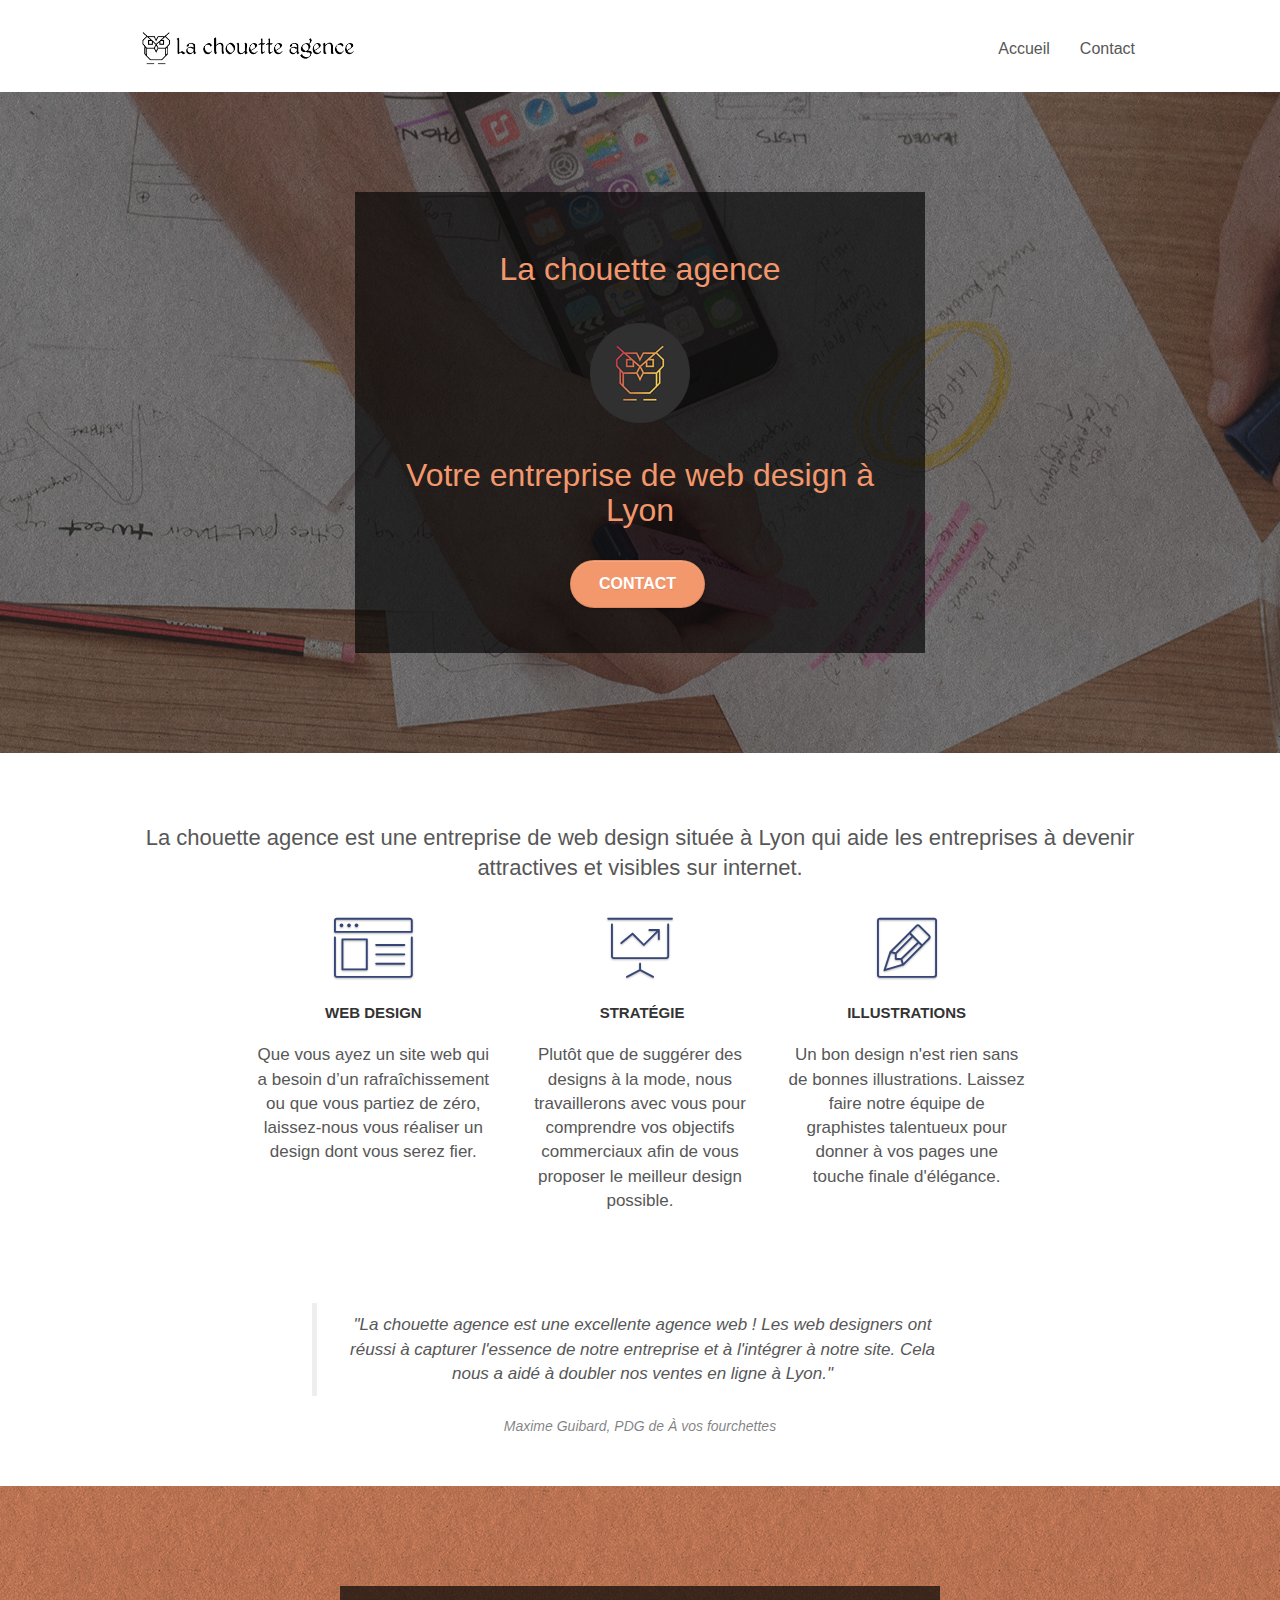
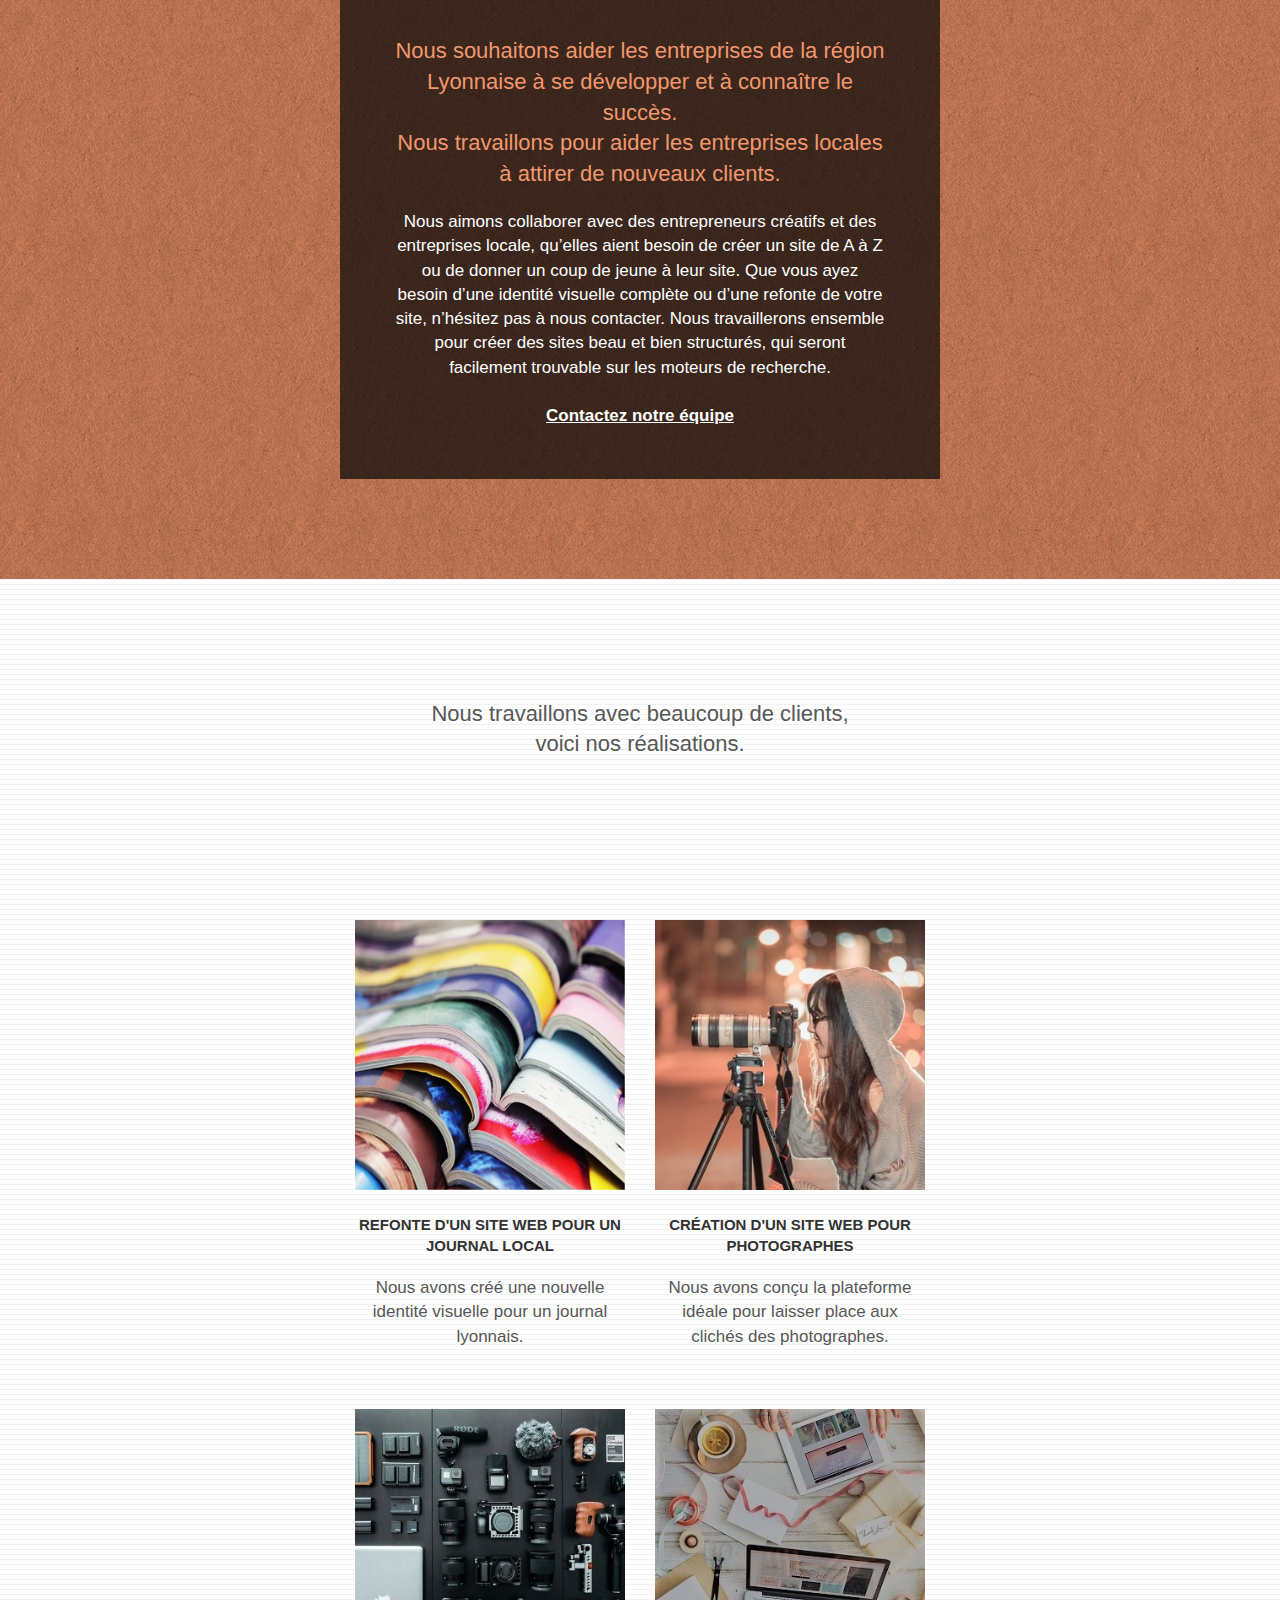
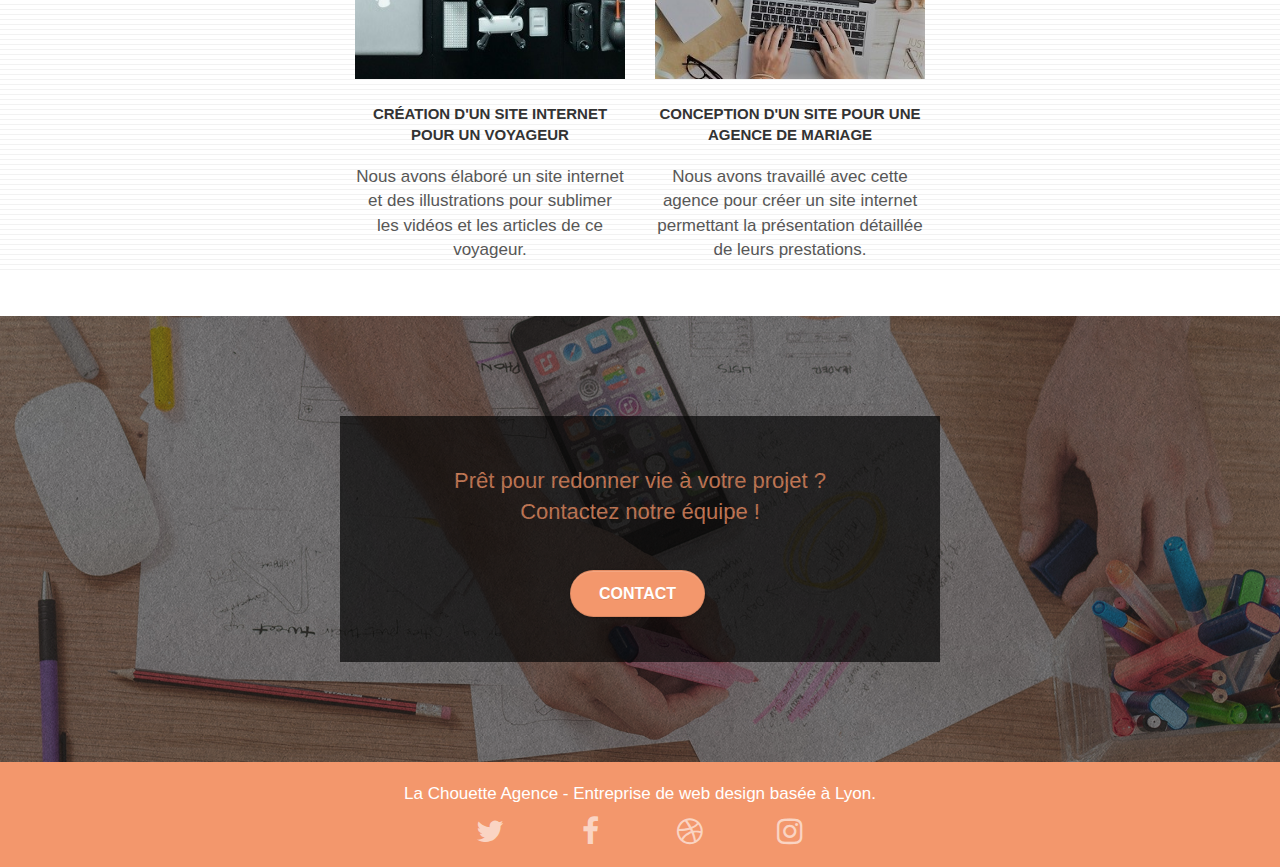
==== index.html @ 2cf85332 "Version V 2.1 - modification" ====
<!doctype html>
<!-- Projet 4 La chouette agence
Par Arnaud Ghali
Version V 2.1 - modification SEO et ACCESSIBILITE : index terminé , contact en cours -->
<!-- renseignement de l'atribut lang dans l'element html : fr - accessibilibté  et SEO -->
<html lang="fr">
<head>
    <meta charset="utf-8">
	<!-- suppression de la balise keywords : obsolète - SEO -->
    <!--<meta name="keywords" content="seo, google, site web, site internet, agence design paris, agence design, agence design,agence design,agence design,agence design,agence design,agence design,agence design,agence design"> -->
    <!-- renseigenement de la balise description en utilisant les mots clés (62 mots - 155 caractères) - SEO -->
	<meta name="description" content="Entreprise de Web Design à Lyon, nous aidons les entreprises locales à améliorer leurs sites internet. 
	Notre agence Web sera vous proposer un Web Design en adequation avec votre strategie commerciale. 
	Notre équipe de graphistes talentueux saura donner à vos pages une touche finale d'élégance par des illustrations de qualité.
	Une bonne visibilité, un bon design pour vous attirer de nouveaux clients.">
   	<meta name="viewport" content="width=device-width, initial-scale=1.0, viewport-fit=cover">
    <link rel="shortcut icon" type="image/png" href="favicon.jpg">
    <!-- insertion des balises meta pour les réseaux sociaux : Facebook, Twitter, ... - SEO -->
	<!-- Open Graph meta (Facebook, Linkedin) -->
	<meta property="og:title" content="La Chouette Agence - Entreprise de web design à Lyon" />
	<meta property="og:type" content="website" />
	<meta property="og:url" content="https://arnaudg28.github.io/ArnaudGhali_4_01092021/" />
	<meta property="og:image" content="favicon.jpg" />
	<meta property="og:description" content="Entreprise de Web Design à Lyon, nous aidons les entreprises locales à améliorer leurs sites internet. 
	Notre agence Web sera vous proposer un Web Design en adequation avec votre strategie commerciale. 
	Notre équipe de graphistes talentueux saura donner à vos pages une touche finale d'élégance par des illustrations de qualité.
	Une bonne visibilité, un bon design pour vous attirer de nouveaux clients." />
	<meta property="og:site_name" content="https://arnaudg28.github.io/ArnaudGhali_4_01092021/" />
	
	<!-- Twitter summary card with large image must be at least 280x150px -->
	<meta name="twitter:card" content="summary_large_image" />
	<meta name="twitter:site" content="@skyminds" />
	<meta name="twitter:creator" content="@skyminds" />
	<meta name="twitter:title" content="La Chouette Agence - Entreprise de web design à Lyon" />
	<meta name="twitter:description" content="Entreprise de Web Design à Lyon, nous aidons les entreprises locales à améliorer leurs sites internet. 
	Notre agence Web sera vous proposer un Web Design en adequation avec votre strategie commerciale. 
	Notre équipe de graphistes talentueux saura donner à vos pages une touche finale d'élégance par des illustrations de qualité.
	Une bonne visibilité, un bon design pour vous attirer de nouveaux clients." />
	<meta name="twitter:image" content="favicon.jpg" />

    <!-- insertion d'une balise canonique doit être unique : Évite le duplicate content en indiquant aux moteurs de recherche quelle page est l’originale -->
    <link rel="canonical" href="https://arnaudg28.github.io/ArnaudGhali_4_01092021/"/>

	<link rel="stylesheet" type="text/css" href="./css/bootstrap.css">
	<link rel="stylesheet" type="text/css" href="style.css">
	<link rel="stylesheet" type="text/css" href="./css/font-awesome.css">
	<link rel="stylesheet" type="text/css" href="./css/et-line.css">
	
    
	<script src="./js/jquery-2.1.0.js"></script>
	<script src="./js/bootstrap.js"></script>
	<script src="./js/blocs.js"></script>
	<script src="./js/jquery.touchSwipe.js" defer></script>
	<script src="./js/gmaps.js"></script>

	<!-- renseignement de la balise titre en utilisant les mots clés - SEO -->
    <title>La Chouette Agence - Entreprise de web design à Lyon</title>

    
<!-- Analytics Google search-->
<meta name="google-site-verification" content="4UIy8q_n3X17RB7GWwr8fKklIkuoa3MR7JOhy4OnRv4" />
<!-- Analytics END -->
    
</head>
<body>
<!-- Principal conteneur -->
<div class="page-container">
    
<!-- remplacement des blocs par structure html lisible - SEO & ACCESSIBILITE -->
<header>
<!-- bloc-0 -->
<div class="bloc bgc-white l-bloc " id="bloc-0">
	<div class="container bloc-sm">

		<nav class="navbar row">
			<div class="navbar-header">
				<!-- Technique de blackhat repetition de mots clés-->
				<!-- <div class="keywords" style="color:#cccccc;font-size:1px;">Agence web à paris, stratégie web, web design, illustrations, design de site web, site web, web, internet, site internet, site</div>-->
				<a class="navbar-brand" href="index.html"><img src="img/la-chouette-agence.png" alt="logo de l'entreprise la chouette agence" height="40" /></a>
				<!-- Technique de blackhat repetition de mots clés -->
				<!-- <div class="keywords" style="color:#cccccc;font-size:1px;">Agence web à paris, stratégie web, web design, illustrations, design de site web, site web, web, internet, site internet, site</div>-->
				<button id="nav-toggle" type="button" class="ui-navbar-toggle navbar-toggle" data-toggle="collapse" data-target=".navbar-1">
					<span class="sr-only">Toggle navigation</span><span class="icon-bar"></span><span class="icon-bar"></span><span class="icon-bar"></span>
				</button>
			</div>
			<div class="collapse navbar-collapse navbar-1 special-dropdown-nav">
				<ul class="site-navigation nav navbar-nav">
					<li>
						<a href="index.html">Accueil</a>
					</li>
					<li>
					</li>
					<li>
						<a href="contact.html">Contact</a>
					</li>
				</ul>
			</div>
		</nav>
	</div>
</div>
<!-- bloc-0 END -->

<!-- bloc-1-presentation -->
<div class="bloc bgc-dark-slate-blue bg-banniere d-bloc bg-t-edge bloc-bg-texture texture-paper b-parallax" id="bloc-1-hero">
	<div class="container bloc-lg">
		<div class="row tight-width-whitespace">
			<div class="col-sm-12">
				<!-- rajout de la couleur d'arrière plan pour le contraste - ACCESSIBILITE -->
				<div class="row tight-width-whitespace black-background">
				<h1 class="text-center hero-bloc-text tc-white ">
					<!-- Modification du texte principale en insérant les mots clés de la balise H1 -->
					La chouette agence <br><br>
					<img src="img/logo.png" class="center-block image-resize-mode" width="100" alt="Logo de La chouette agence" />
					<br> Votre entreprise de web design à Lyon
				</h1>
				<div class="text-center">
					<a href="contact.html" class="btn btn-lg btn-clean btn-rd cta-hero btn-atomic-tangerine" id="cta-hero">Contact</a>
				</div>
				</div>
			</div>
		</div>
	</div>
</div>
<!-- bloc-1-presentation END -->
</header>

<!-- bloc-2-services -->
<!-- remplacement des blocs par structure html lisible - SEO & ACCESSIBILITE -->
<section class="bloc bgc-white l-bloc" id="bloc-2-services">
	<div class="container bloc-md">
		<div class="row">
			<div class="col-sm-12 text-center">
				<!-- remplacement de l'image texte par du texte et structuration h2- SEO - ACCESSIBILITE -->
				<!-- <img alt="agence web, agence web paris, web design paris, stratégie web" src="img/title.png" /> -->
				<h2>La chouette agence est une entreprise de web design située à Lyon qui aide les entreprises à devenir attractives et visibles sur internet.</h2>
			</div>
		</div>
		<div class="row voffset-lg med-width-whitespace">
			<div class="col-sm-4">
				<div class="text-center">
					<span class="et-icon-browser sm-shadow icon-dark-slate-blue icons icon-lg"></span>
				</div>
				<h3 class="mg-md text-center">
					Web design
				</h3>
				<p class="text-center ">
					Que vous ayez un site web qui a besoin d&rsquo;un rafraîchissement ou que vous partiez de zéro, laissez-nous vous réaliser un design dont vous serez fier.
				</p>
			</div>
			<div class="col-sm-4">
				<div class="text-center">
					<span class="et-icon-presentation sm-shadow icon-dark-slate-blue icons icon-lg"></span>
				</div>
				<h3 class="mg-md text-center">
					&nbsp;Stratégie
				</h3>
				<p class="text-center ">
					Plutôt que de suggérer des designs à la mode, nous travaillerons avec vous pour comprendre vos objectifs commerciaux afin de vous proposer le meilleur design possible.<br>
				</p>
			</div>
			<div class="col-sm-4">
				<div class="text-center">
					<span class="et-icon-edit sm-shadow icon-dark-slate-blue icons icon-lg"></span>
				</div>
				<h3 class="mg-md text-center">
					Illustrations
				</h3>
				<p class="text-center ">
					Un bon design n'est rien sans de bonnes illustrations. Laissez faire notre équipe de graphistes talentueux pour donner à vos pages une touche finale d'élégance.
				</p>
			</div>
		</div>
		<div class="row voffset-lg voffset">
			<div class="col-xs-12 col-md-8 col-md-offset-2 text-center">
				<!-- remplacement de l'image texte par du texte citation - SEO - ACCESSIBILITE -->
				<!-- <img alt="agence web, agence web paris, web design paris, stratégie web" src="img/citation.png" /> -->
				<blockquote>
				<p><i>"La chouette agence est une excellente agence web ! Les web designers ont réussi à capturer l'essence de notre entreprise et à l'intégrer à notre site. Cela nous a aidé à doubler nos ventes en ligne à Lyon."</i></p>
				</blockquote>
				<cite>Maxime Guibard, PDG de À vos fourchettes</cite>
			</div>
		</div>
	</div>
</section>
<!-- bloc-2-services END -->

<!-- bloc-3-what-i-do -->
<!-- remplacement des blocs par structure html lisible - SEO & ACCESSIBILITE -->
<section class="bloc tc-white bgc-atomic-tangerine bg-presentation d-bloc bloc-bg-texture texture-paper b-parallax" id="bloc-3-what-i-do">
	<div class="container bloc-lg">
		<!-- remplacement de la couleur d'arrière plan - ACCESSIBILITE -->
		<div class="row tight-width-whitespace black-background">
			<div class="col-sm-12">
				<h2 class="mg-md text-center tc-white">
					Nous souhaitons aider les entreprises de la région Lyonnaise à se développer et à connaître le succès.<br>
					Nous travaillons pour aider les entreprises locales à attirer de nouveaux clients.
				</h2>
				<p class="text-center white">
					Nous aimons collaborer avec des entrepreneurs créatifs et des entreprises locale, qu’elles aient besoin de créer un site de A à Z ou de donner un coup de jeune à leur site. Que vous ayez besoin d’une identité visuelle complète ou d’une refonte de votre site, n’hésitez pas à nous contacter. Nous travaillerons ensemble pour créer des sites beau et bien structurés, qui seront facilement trouvable sur les moteurs de recherche.
					<br><br>
					<a class="ltc-white bold-link" href="contact.html">Contactez notre équipe</a>
					<br>
				</p>
			</div>
		</div>
	</div>
</section>
<!-- bloc-3-what-i-do END -->

<!-- bloc-4-portfolio -->
<!-- remplacement des blocs par structure html lisible - SEO & ACCESSIBILITE -->
<section class="bloc bgc-white bg-lines-h2-bg bg-repeat l-bloc" id="bloc-4-portfolio">
	<div class="container bloc-lg">
		<div class="row">
			<div class="col-sm-12 text-center">
				<!-- remplacement de l'image texte par du texte et structuration h2- SEO - ACCESSIBILITE -->
				<!--<img alt="agence web, agence web paris, web design paris, stratégie web" src="img/title2.png" /> -->
					<h2>
						Nous travaillons avec beaucoup de clients, <br> voici nos réalisations.
					</h2>
				</div>
			</div>
		</div>
		<div class="row tight-width-whitespace portfolio-row">
			<div class="col-sm-6">
				<!-- changement format d'image, nom et renseignement attribut alt - SEO - ACCESSIBILITE -->
				<a href="#" data-lightbox="img/magazines.jpg" data-gallery-id="gallery-1" data-caption="Refonte d'un site web pour un journal local" data-frame="snapshot-lb"><img src="img/magazines.jpg" alt="des magazines empilés" class="img-responsive portfolio-thumb" /></a>
				<h3 class="mg-md text-center">
					Refonte d'un site web pour un journal local
				</h3>
				<p class="text-center">
					Nous avons créé une nouvelle identité visuelle pour un journal lyonnais.
				</p>
			</div>
			<div class="col-sm-6">
				<!-- changement format d'image, nom et renseignement attribut alt - SEO - ACCESSIBILITE -->
				<a href="#" data-lightbox="img/photographe.jpg" data-gallery-id="gallery-1" data-caption="Création d'un site web pour photographes" data-frame="snapshot-lb"><img src="img/photographe.jpg" class="img-responsive portfolio-thumb" alt="un photographe en action" /></a>
				<h3 class="mg-md text-center">
					Création d'un site web pour photographes
				</h3>
				<p class="text-center">
					Nous avons conçu la plateforme idéale pour laisser place aux clichés des photographes.
				</p>
			</div>
		</div>
		<div class="row tight-width-whitespace portfolio-row">
			<div class="col-sm-6">
				<!-- changement format d'image, nom et renseignement attribut alt - SEO - ACCESSIBILITE -->
				<a href="#" data-lightbox="img/materiel-photo.jpg" data-gallery-id="gallery-1" data-caption="Création d'un site internet pour un voyageur" data-frame="snapshot-lb"><img src="img/materiel-photo.jpg" class="img-responsive portfolio-thumb" alt="matériels de photgraphie"/></a>
				<h3 class="mg-md text-center">
					Création d'un site internet pour un voyageur
				</h3>
				<p class="text-center">
					Nous avons élaboré un site internet et des illustrations pour sublimer les vidéos et les articles de ce voyageur.
				</p>
			</div>
			<div class="col-sm-6">
				<!-- changement format d'image, nom et renseignement attribut alt - SEO - ACCESSIBILITE -->
				<a href="#" data-lightbox="img/travail-sur-bureau.jpg" data-gallery-id="gallery-1" data-caption="Conception d'un site pour une agence de mariage" data-frame="snapshot-lb"><img src="img/travail-sur-bureau.jpg" class="img-responsive portfolio-thumb" alt="Travail sur un bureau, conception" /></a>
				<h3 class="mg-md text-center">
					Conception d'un site pour une agence de mariage
				</h3>
				<p class="text-center">
					Nous avons travaillé avec cette agence pour créer un site internet permettant la présentation détaillée de leurs prestations.
				</p>
			</div>
		</div>
</section>
<!-- bloc-4-portfolio END -->

<!-- bloc-5-cta -->
<!-- remplacement des blocs par structure html lisible - SEO & ACCESSIBILITE -->
<section class="bloc bgc-dark-slate-blue bg-banniere d-bloc bloc-bg-texture texture-paper" id="bloc-5-cta">
	<div class="container bloc-lg">
		<div class="row">
			<!-- rajout de la couleur d'arrière plan pour le contraste - ACCESSIBILITE -->
			<div class="row tight-width-whitespace black-background">
				<h2 class="mg-md text-center tc-white">
					Prêt pour redonner vie à votre projet ?<br>Contactez notre équipe !
				</h2>
				<div class="col-sm-12 text-center">
					<a href="contact.html" class="btn btn-atomic-tangerine btn-clean btn-rd btn-lg cta-hero">Contact</a>
				</div>
			</div>
		</div>
	</div>
</section>
<!-- bloc-5-cta END -->

<!-- Footer - bloc-8 -->
<!-- remplacement des blocs par structure html lisible - SEO & ACCESSIBILITE -->
<footer class="bloc bgc-atomic-tangerine d-bloc" id="bloc-8">
	<div class="container bloc-sm">
		<div class="row">
			<div class="col-sm-12">
				<p class="text-center white">
					La Chouette Agence - Entreprise de web design basée à Lyon.<br>
				</p>
				<div class="row row-no-gutters social">
					<div class="col-sm-3">
						<div class="text-center">
							<a class="social" href=""><span class="fa fa-twitter icon-md"></span></a>
						</div>
					</div>
					<div class="col-sm-3">
						<div class="text-center">
							<a class="social" href=""><span class="fa fa-facebook icon-md"></span></a>
						</div>
					</div>
					<div class="col-sm-3">
						<div class="text-center">
							<a class="social" href=""><span class="fa fa-dribbble icon-md"></span></a>
						</div>
					</div>
					<div class="col-sm-3">
						<div class="text-center">
							<a class="social" href=""><span class="fa fa-instagram icon-md"></span></a>
						</div>
					</div>
					<!-- Technique de blackhat repetition de mots clés -->
					<!--<div class="keywords" style="color:#F3976C;">Agence web à paris, stratégie web, web design, illustrations, design de site web, site web, web, internet, site internet, site</div>-->
				</div>
				<!-- Liens externes non pertinents -->
				<!-- 
				<div class="row">
					<div class="col-sm-4">
						Partenaires
							<ul>
								<li><a href="voiture.com">voiture.com</a></li>
								<li><a href="pizza.com">pizza.com</a></li>
								<li><a href="matoiture.com">matoiture.com</a></li>
								<li><a href="immobilierseo.com">immobilierseo.com</a></li>
							</ul>		
					</div> -->
					<!-- Technique de blackhat annuaires non pertinents-->
					<!-- 
						<div class="col-sm-4">
						Annuaires liste 1
						<ul>
							<li><a href="annuaireagence.com">annuaireagence.com</a></li>
							<li><a href="annuaireseo.com">annuaireseo.com</a></li>
							<li><a href="annuairemarketing.com">annuairemarketing.com</a></li>
							<li><a href="123seoture.com">123seo.com</a></li>
							<li><a href="123site.com">123site.com</a></li>
							<li><a href="annuairewordpress.com">annuairewordpress.com</a></li>
							<li><a href="listeagence.com">listeagence.com</a></li>
							<li><a href="meilleuresagencesparis.com">meilleuresagencesparis.com</a></li>
							<li><a href="listeseo.com">listeseo.com</a></li>
						</ul>
					</div>
					<div class="col-sm-4">
						Annuaires liste 2
						<ul>
							<li><a href="betterseo.com">betterseo.com</a></li>
							<li><a href="ameliorerseo.com">ameliorerseo.com</a></li>
							<li><a href="seojuicelien.com">seojuicelien.com</a></li>
							<li><a href="meilleursliens.com">meilleursliens.com</a></li>
							<li><a href="liensagogo.com">liensagogo.com</a></li>
							<li><a href="backlink.com">backlink.com</a></li>
							<li><a href="linkjuiceannuaire.com">linkjuiceannuaire.com</a></li>
							<li><a href="remontersurgoogle.com">remontersurgoogle.com</a></li>
							<li><a href="vraiseofiable.com">vraiseofiable.com</a></li>
						</ul>
					</div>
				</div>-->
			</div>
		</div>
	</div>
</footer>
<!-- Footer - bloc-8 END -->

</div>
<!-- Principal conteneur END -->
    

</body>
</html>
---- style.css ----
body {
    margin: 0;
    padding: 0;
    background: #FFF;
    overflow-x: hidden;
    -webkit-font-smoothing: antialiased;
    -moz-osx-font-smoothing: grayscale;
}

a,
button {
    transition: all .3s ease-in-out;
    outline: none!important;
}

a:hover {
    text-decoration: none;
    cursor: pointer;
}

#page-loading-blocs-notifaction {
    position: fixed;
    top: 0;
    bottom: 0;
    width: 100%;
    z-index: 100000;
    background: #FFFFFF url("img/pageload-spinner.gif") no-repeat center center;
}

.bloc {
    width: 100%;
    clear: both;
    background: 50% 50% no-repeat;
    padding: 0 50px;
    -webkit-background-size: cover;
    -moz-background-size: cover;
    -o-background-size: cover;
    background-size: cover;
    position: relative;
}

.bloc .container {
    padding-left: 0;
    padding-right: 0;
}

.bloc-lg {
    padding: 100px 50px;
}

.bloc-md {
    padding: 50px;
}

.bloc-sm {
    padding: 20px 50px;
}

.bg-center,
.bg-l-edge,
.bg-r-edge,
.bg-t-edge,
.bg-b-edge,
.bg-tl-edge,
.bg-bl-edge,
.bg-tr-edge,
.bg-br-edge,
.bg-repeat {
    -webkit-background-size: auto!important;
    -moz-background-size: auto!important;
    -o-background-size: auto!important;
    background-size: auto!important;
}

.bg-repeat {
    background: repeat;
}

.bg-t-edge {
    background: top no-repeat;
}

.bloc-bg-texture::before {
    content: "";
    background-size: 2px 2px;
    position: absolute;
    top: 0;
    bottom: 0;
    left: 0;
    right: 0;
}

.texture-paper::before {
    background: url("img/texture-paper.png");
    background-size: 280px 280px;
}

.b-parallax {
    background-attachment: fixed;
}

.d-bloc {
    color: rgba(255, 255, 255, .7);
}

.d-bloc button:hover {
    color: rgba(255, 255, 255, .9);
}

.d-bloc .icon-round,
.d-bloc .icon-square,
.d-bloc .icon-rounded,
.d-bloc .icon-semi-rounded-a,
.d-bloc .icon-semi-rounded-b {
    border-color: rgba(255, 255, 255, .9);
}

.d-bloc .divider-h span {
    border-color: rgba(255, 255, 255, .2);
}

.d-bloc .a-btn,
.d-bloc .navbar a,
.d-bloc .navbar-brand,
.d-bloc a .icon-sm,
.d-bloc a .icon-md,
.d-bloc a .icon-lg,
.d-bloc a .icon-xl,
.d-bloc h1 a,
.d-bloc h2 a,
.d-bloc h3 a,
.d-bloc h4 a,
.d-bloc h5 a,
.d-bloc h6 a,
.d-bloc p a {
    color: rgba(255, 255, 255, .6);
}

.d-bloc .a-btn:hover,
.d-bloc .navbar a:hover,
.d-bloc .navbar-brand:hover,
.d-bloc a:hover .icon-sm,
.d-bloc a:hover .icon-md,
.d-bloc a:hover .icon-lg,
.d-bloc a:hover .icon-xl,
.d-bloc h1 a:hover,
.d-bloc h2 a:hover,
.d-bloc h3 a:hover,
.d-bloc h4 a:hover,
.d-bloc h5 a:hover,
.d-bloc h6 a:hover,
.d-bloc p a:hover {
    color: rgba(255, 255, 255, 1);
}

.d-bloc .navbar-toggle .icon-bar {
    background: rgba(255, 255, 255, 1);
}

.d-bloc .btn-wire,
.d-bloc .btn-wire:hover {
    color: rgba(255, 255, 255, 1);
    border-color: rgba(255, 255, 255, 1);
}

.d-bloc .panel {
    color: rgba(0, 0, 0, .5);
}

.d-bloc .panel button:hover {
    color: rgba(0, 0, 0, .7);
}

.d-bloc .panel icon {
    border-color: rgba(0, 0, 0, .7);
}

.d-bloc .panel .divider-h span {
    border-color: rgba(0, 0, 0, .1);
}

.d-bloc .panel .a-btn {
    color: rgba(0, 0, 0, .6);
}

.d-bloc .panel .a-btn:hover {
    color: rgba(0, 0, 0, 1);
}

.d-bloc .panel .btn-wire,
.d-bloc .panel .btn-wire:hover {
    color: rgba(0, 0, 0, .7);
    border-color: rgba(0, 0, 0, .3);
}

.d-bloc .panel,
.l-bloc {
    color: rgba(0, 0, 0, .5);
}

.d-bloc .panel button:hover,
.l-bloc button:hover {
    color: rgba(0, 0, 0, .7);
}

.l-bloc .icon-round,
.l-bloc .icon-square,
.l-bloc .icon-rounded,
.l-bloc .icon-semi-rounded-a,
.l-bloc .icon-semi-rounded-b {
    border-color: rgba(0, 0, 0, .7);
}

.d-bloc .panel .divider-h span,
.l-bloc .divider-h span {
    border-color: rgba(0, 0, 0, .1);
}

.d-bloc .panel .a-btn,
.l-bloc .a-btn,
.l-bloc .navbar a,
.l-bloc .navbar-brand,
.l-bloc a .icon-sm,
.l-bloc a .icon-md,
.l-bloc a .icon-lg,
.l-bloc a .icon-xl,
.l-bloc h1 a,
.l-bloc h2 a,
.l-bloc h3 a,
.l-bloc h4 a,
.l-bloc h5 a,
.l-bloc h6 a,
.l-bloc p a {
    color: rgba(0, 0, 0, .6);
}

.d-bloc .panel .a-btn:hover,
.l-bloc .a-btn:hover,
.l-bloc .navbar a:hover,
.l-bloc .navbar-brand:hover,
.l-bloc a:hover .icon-sm,
.l-bloc a:hover .icon-md,
.l-bloc a:hover .icon-lg,
.l-bloc a:hover .icon-xl,
.l-bloc h1 a:hover,
.l-bloc h2 a:hover,
.l-bloc h3 a:hover,
.l-bloc h4 a:hover,
.l-bloc h5 a:hover,
.l-bloc h6 a:hover,
.l-bloc p a:hover {
    color: rgba(0, 0, 0, 1);
}

.l-bloc .navbar-toggle .icon-bar {
    color: rgba(0, 0, 0, .6);
}

.d-bloc .panel .btn-wire,
.d-bloc .panel .btn-wire:hover,
.l-bloc .btn-wire,
.l-bloc .btn-wire:hover {
    color: rgba(0, 0, 0, .7);
    border-color: rgba(0, 0, 0, .3);
}

.voffset {
    margin-top: 30px;
}

.voffset-lg {
    margin-top: 80px;
}

.row-no-gutters {
    margin-right: 0;
    margin-left: 0;
}

.row.row-no-gutters > [class^="col-"],
.row.row-no-gutters > [class*=" col-"] {
    padding-right: 0;
    padding-left: 0;
}

#bloc-1-hero h1 {
    font-size: 32px;
}

.navbar {
    margin-bottom: 0;
    z-index: 1;
}

.navbar-brand {
    height: auto;
    padding: 3px 15px;
    font-size: 25px;
    font-weight: normal;
    font-weight: 600;
    line-height: 44px;
}

.navbar-brand img {
    max-height: 200px;
    margin: 0 5px 0 0;
    display: inline;
}

.navbar-brand img[src$=svg] {
    min-width: 100px;
}

.nav-center .navbar-brand img {
    margin: 0;
}

.navbar .nav {
    padding-top: 2px;
    margin-right: -16px;
    float: right;
    z-index: 1;
}

.nav > li {
    float: left;
    margin-top: 4px;
    font-size: 16px;
}

.navbar-nav .open .dropdown-menu > li > a {
    text-align: inherit;
}

.nav > li a:hover,
.nav > li a:focus {
    background: transparent;
}

.navbar-toggle {
    margin: 10px 10px 0 0;
    border: 0px;
}

.navbar-toggle:hover {
    background: transparent!important;
}

.navbar-toggle .icon-bar {
    background-color: rgba(0, 0, 0, .5);
    width: 26px;
}

.nav-invert .navbar .nav {
    float: left;
}

.nav-invert .navbar-header,
.nav-invert .navbar-brand {
    float: right;
    position: relative;
    z-index: 2;
}

@media (min-width: 768px) {
    .site-navigation {
        position: absolute;
        top: 50%;
        right: 20px;
        transform: translate(0, -50%);
        -webkit-transform: translateY(-50%);
    }
    .nav > li .dropdown-menu a,
    .nav > li .dropdown-menu a:hover {
        color: #484848;
    }
    .nav-invert .site-navigation {
        left: 0;
        right: 0;
    }
    .nav-center {
        text-align: center;
    }
    .nav-center .navbar-header {
        width: 100%;
    }
    .nav-center .navbar-header,
    .nav-center .navbar-brand,
    .nav-center .nav > li {
        float: none;
        display: inline-block;
    }
    .nav-center .site-navigation {
        position: relative;
        width: 100%;
        right: 0;
        margin-right: 0px;
        margin-top: 20px;
    }
    .nav-center.mini-nav .navbar-toggle {
        float: none;
        margin: 10px auto 0;
    }
}

.nav > li > .dropdown a {
    background: none!important;
    display: block;
    padding: 14px 15px;
}

nav .caret {
    margin: 0 5px;
}

.dropdown-menu .dropdown-menu {
    top: -8px;
    left: 100%;
}

.dropdown-menu .dropmenu-flow-right {
    top: 100%;
    left: 0;
    margin-left: -1px;
    border-top-left-radius: 0;
    border-top-right-radius: 0;
}

.dropdown-menu .dropdown span {
    border: 4px solid black;
    border-top-color: transparent;
    border-right-color: transparent;
    border-bottom-color: transparent;
    margin: 6px -5px 0 0!important;
    float: right;
}

.mg-md {
    margin-top: 10px;
    margin-bottom: 20px;
}

.mg-lg {
    margin-top: 10px;
    margin-bottom: 40px;
}

.btn {
    margin: 0 5px 5px 0;
}

.btn.pull-right {
    margin: 0 0 5px 5px;
}

.btn-d,
.btn-d:hover,
.btn-d:focus {
    color: #FFF;
    background: rgba(0, 0, 0, .3);
}

button {
    outline: none!important;
}

.btn-rd {
    border-radius: 40px;
}

.btn-clean {
    border: 1px solid rgba(0, 0, 0, .08);
    border-bottom-color: rgba(0, 0, 0, .1);
    text-shadow: 0 1px 0 rgba(0, 0, 1, .1);
    box-shadow: 0 1px 3px rgba(0, 0, 1, .25), inset 0 1px 0 0 rgba(255, 255, 255, .15);
}

.icon-md {
    font-size: 30px!important;
}

.icon-lg {
    font-size: 60px!important;
}

.sm-shadow {
    text-shadow: 0 1px 2px rgba(0, 0, 0, .3);
}

.panel-sq,
.panel-sq .panel-heading,
.panel-sq .panel-footer {
    border-radius: 0;
}

.panel-rd {
    border-radius: 30px;
}

.panel-rd .panel-heading {
    border-radius: 29px 29px 0 0;
}

.panel-rd .panel-footer {
    border-radius: 0 0 29px 29px;
}

.form-control {
    border-color: rgba(0, 0, 0, .1);
    box-shadow: none;
}

.scrollToTop {
    width: 40px;
    height: 40px;
    position: fixed;
    bottom: 20px;
    right: 20px;
    opacity: 0;
    z-index: 500;
    transition: all .3s ease-in-out;
}

.scrollToTop span {
    margin-top: 6px;
}

.showScrollTop {
    font-size: 14px;
    opacity: 1;
}

a[data-lightbox] {
    position: relative;
    display: block;
    text-align: center;
}

a[data-lightbox]:hover::before {
    content: "+";
    font-family: "HelveticaNeue-Light", "Helvetica Neue Light", "Helvetica Neue", Helvetica, Arial;
    font-size: 32px;
    width: 50px;
    height: 50px;
    margin-left: -25px;
    border-radius: 50%;
    background: rgba(0, 0, 0, .6);
    color: #FFF;
    font-weight: 100;
    z-index: 1;
    position: absolute;
    top: 50%;
    transform: translateY(-50%);
    -webkit-transform: translateY(-50%);
}

a[data-lightbox]:hover img {
    opacity: 0.6;
    -webkit-animation-fill-mode: none;
    animation-fill-mode: none;
}

#lightbox-modal {
    display: flex;
    align-items: center;
}

#lightbox-modal .modal-dialog {
    width: 90%;
    max-width: 900px;
    margin: 0 auto 0;
}

#lightbox-modal .modal-dialog img {
    max-height: 90vh;
    margin: 0 auto;
}

.lightbox-caption {
    padding: 20px;
    color: #FFF;
    background: rgba(0, 0, 0, .5);
    position: absolute;
    left: 15px;
    right: 15px;
    bottom: 5px;
}

.close-lightbox {
    color: #FFF;
    font-size: 30px;
    position: absolute;
    top: 20px;
    right: 20px;
    z-index: 20;
    background: rgba(0, 0, 0, .5);
    border: none;
    line-height: 30px;
    padding: 0 9px 5px;
    opacity: 0.3;
}

.close-lightbox:hover,
.next-lightbox:hover,
.prev-lightbox:hover {
    opacity: 1.0;
    color: #FFF;
}

.next-lightbox,
.prev-lightbox {
    font-size: 20px;
    color: rgba(255, 255, 255, .9);
    background: rgba(0, 0, 0, .5);
    transition: all .2s ease-in-out;
    position: absolute;
    top: 45%;
    z-index: 1;
    opacity: 0.4;
}

.next-lightbox {
    padding: 6px 8px 1px 13px;
    right: 25px;
}

.prev-lightbox {
    padding: 6px 13px 1px 10px;
    left: 25px;
}

.snapshot-lb .modal-body {
    padding-bottom: 45px;
}

.snapshot-lb .lightbox-caption {
    padding: 0;
    color: rgba(0, 0, 0, .5);
    background: none;
}

h1,
h2,
h3,
h4,
h5,
h6,
p,
label,
.btn,
a {
    font-family: "helvetica";
    font-weight: 400;
    color: #575757!important;
}

.container {
    max-width: 1000px;
}

.hero-bloc-text {
    font-size: 38px;
}

.hero-bloc-text-sub {
    font-size: 36px;
}

.statement-bloc-text {
    line-height: 26px;
    font-style: italic;
    font-size: 20px;
    text-align: center;
    font-weight: lighter;
    max-width: 520px;
    margin: auto auto auto auto;
}

p {
    /*adaptation - cohérence */
    font-size: 17px;
}

.tight-width-whitespace {
    max-width: 600px;
    margin: auto auto auto auto;
}

.h1 {
    font-size: 20px;
    font-family: "Open Sans";
}

.cta-hero {
    margin-top: 22px;
    color: #FFFFFF!important;
    text-transform: uppercase;
    padding: 12px 28px 12px 28px;
    font-size: 16px;
    font-weight: 700;
}

.social {
    max-width: 400px;
    margin: auto auto auto auto;
}

h2 {
    font-size: 22px;
    line-height: 1.4em;
}

h3 {
    font-size: 15px;
    text-transform: uppercase;
    font-weight: 700;
    line-height: 1.4em;
    color: #333333!important;
}

.med-width-whitespace {
    max-width: 800px;
    margin: auto auto auto auto;
    box-shadow: 0px 0px 0px #000000;
}

h1 {
    color: #333333!important;
}

h4 {
    color: #333333!important;
}

.icons {
    margin-bottom: 14px;
    margin-top: 24px;
}

.white {
    color: #FFFFFF!important;
}

.portfolio-thumb {
    margin-bottom: 24px;
}

.portfolio-row {
    margin-bottom: 44px;
    margin-top: 50px;
}

.avatar {
    box-shadow: 0px 4px 9px rgba(0, 0, 0, 0.3);
}

.black-background {
    /* Modification contraste - ACCESSIBILITE */
    background-color: rgba(8, 8, 8, 0.7);
    padding: 40px 40px 40px 40px;
}

.bold-link {
    font-weight: 900;
    text-decoration: underline!important;
}

.bgc-white {
    background-color: #FFFFFF;
}

.bgc-dark-slate-blue {
    background-color: #364577;
}

.bgc-atomic-tangerine {
    background-color: #F3976C;
}

.tc-white {
    color: #F3976C!important;
}

.btn-atomic-tangerine {
    background: #F3976C;
    color: #FFFFFF!important;
}

.btn-atomic-tangerine:hover {
    background: #c27956!important;
    color: #FFFFFF!important;
}

.ltc-white {
    color: #FFFFFF!important;
}

.ltc-white:hover {
    color: #cccccc!important;
}

.ltc-atomic-tangerine {
    color: #F3976C!important;
}

.ltc-atomic-tangerine:hover {
    color: #c27956!important;
}

.icon-dark-slate-blue {
    color: #364577!important;
    border-color: #364577!important;
}

.bg-dots-bg {
    background-image: url("img/dots-bg.png");
}

.bg-lines-h2-bg {
    background-image: url("img/lines-h2-bg.png");
}

.bg-banniere {
    background-image: url("img/la-chouette-agence-banniere.jpg");
}

.bg-presentation {
    /* changement format d'image */
    background-image: url("img/image-de-presentation.jpg");
}

@media (max-width: 1024px) {
    .bloc {
        padding-left: 20px;
        padding-right: 20px;
    }
    .bloc.full-width-bloc,
    .bloc-tile-2.full-width-bloc .container,
    .bloc-tile-3.full-width-bloc .container,
    .bloc-tile-4.full-width-bloc .container {
        padding-left: 0;
        padding-right: 0;
    }
}

@media (max-width: 992px) and (min-width: 768px) {
    .navbar .nav {
        max-width: 80%
    }
    .nav-center.navbar .nav {
        max-width: 100%
    }
}

@media only screen and (min-device-width: 768px) and (max-device-width: 1024px) and (orientation: landscape) {
    .b-parallax {
        background-attachment: scroll;
    }
}

@media only screen and (min-device-width: 1024px) and (max-device-width: 1366px) and (-webkit-min-device-pixel-ratio: 1.5) {
    .b-parallax {
        background-attachment: scroll;
    }
}

@media (max-width: 991px) {
    .container {
        width: 100%;
    }
    .b-parallax {
        background-attachment: scroll;
    }
    .page-container,
    #hero-bloc {
        overflow-x: hidden;
        position: relative;
    }
    .bloc {
        padding-left: constant(safe-area-inset-left);
        padding-right: constant(safe-area-inset-right);
    }
    .bloc-group,
    .bloc-group .bloc {
        display: block;
        width: 100%;
    }
    .bloc-fill-screen .fill-bloc-top-edge,
    .bloc-fill-screen .fill-bloc-bottom-edge {
        padding: 0 20px;
        padding-left: constant(safe-area-inset-left);
        padding-right: constant(safe-area-inset-right);
    }
}

@media (max-width: 767px) {
    .page-container {
        overflow-x: hidden;
        position: relative;
    }
    h1,
    h2,
    h3,
    h4,
    h5,
    h6,
    p,
    #disqus_thread {
        padding-left: 10px!important;
        padding-right: 10px!important;
    }
    .b-parallax {
        background-attachment: scroll;
    }
    .navbar .nav {
        padding-top: 0;
        border-top: 1px solid rgba(0, 0, 0, .2);
        float: none!important;
    }
    .navbar.row {
        margin-left: 0;
        margin-right: 0;
    }
    .site-navigation {
        position: inherit;
        transform: none;
        -webkit-transform: none;
        -ms-transform: none;
    }
    .nav > li {
        margin-top: 0;
        border-bottom: 1px solid rgba(0, 0, 0, .1);
        background: rgba(0, 0, 0, .05);
        text-align: left;
        padding-left: 15px;
        width: 100%;
    }
    .nav > li:hover {
        background: rgba(0, 0, 0, .08);
    }
    .dropdown .dropdown a .caret {
        float: none;
        margin: 5px 0 0 10px!important;
        border: 4px solid black;
        border-bottom-color: transparent;
        border-right-color: transparent;
        border-left-color: transparent;
    }
    #hero-bloc .navbar .nav {
        background: rgba(0, 0, 0, .8);
    }
    #hero-bloc .navbar .nav a {
        color: rgba(255, 255, 255, .6);
    }
    .hero {
        padding: 50px 0;
    }
    .hero-nav {
        left: -1px;
        right: -1px;
    }
    .navbar-collapse {
        padding: 0;
        overflow-x: hidden;
        -webkit-box-shadow: none;
        box-shadow: none;
    }
    .navbar-brand img {
        max-height: 40px;
        width: auto;
    }
    .nav-invert .navbar-header {
        float: none;
        width: 100%;
    }
    .nav-invert .navbar-toggle {
        float: left;
        margin-left: 10px;
    }
    .bloc {
        padding-left: 0;
        padding-right: 0;
    }
    .bloc-xxl,
    .bloc-xl,
    .bloc-lg {
        padding: 40px 0;
    }
    .bloc-sm,
    .bloc-md {
        padding-left: 0;
        padding-right: 0;
    }
    .bloc-tile-2 .container,
    .bloc-tile-3 .container,
    .bloc-tile-4 .container,
    .bloc-fill-screen .fill-bloc-top-edge,
    .bloc-fill-screen .fill-bloc-bottom-edge {
        padding-left: 0;
        padding-right: 0;
    }
    .a-block {
        padding: 0 10px;
    }
    .btn-dwn {
        display: none;
    }
    .voffset {
        margin-top: 5px;
    }
    .voffset-md {
        margin-top: 20px;
    }
    .voffset-lg {
        margin-top: 30px;
    }
    form {
        padding: 5px;
    }
    .close-lightbox {
        display: inline-block;
    }
    .blocsapp-device-iphone5 {
        background-size: 216px 425px;
        padding-top: 60px;
        width: 216px;
        height: 425px;
    }
    .blocsapp-device-iphone5 img {
        width: 180px;
        height: 320px;
    }
}

@media (max-width: 400px) {
    .bloc {
        padding-left: 0;
        padding-right: 0;
    }
}

@media (max-width: 767px) {
    .bloc-mob-center-text {
        text-align: center;
    }
}
---- css/et-line.css ----
@font-face {
    font-family: et-line;
    src: url(../fonts/et-line.eot);
    src: url(../fonts/et-line.eot?#iefix) format('embedded-opentype'), url(../fonts/et-line.woff) format('woff'), url(../fonts/et-line.ttf) format('truetype'), url(../fonts/et-line.svg#et-line) format('svg');
    font-weight: 400;
    font-style: normal
}

.et-icon-adjustments,
.et-icon-alarmclock,
.et-icon-anchor,
.et-icon-aperture,
.et-icon-attachment,
.et-icon-bargraph,
.et-icon-basket,
.et-icon-beaker,
.et-icon-bike,
.et-icon-book-open,
.et-icon-briefcase,
.et-icon-browser,
.et-icon-calendar,
.et-icon-camera,
.et-icon-caution,
.et-icon-chat,
.et-icon-circle-compass,
.et-icon-clipboard,
.et-icon-clock,
.et-icon-cloud,
.et-icon-compass,
.et-icon-desktop,
.et-icon-dial,
.et-icon-document,
.et-icon-documents,
.et-icon-download,
.et-icon-dribbble,
.et-icon-edit,
.et-icon-envelope,
.et-icon-expand,
.et-icon-facebook,
.et-icon-flag,
.et-icon-focus,
.et-icon-gears,
.et-icon-genius,
.et-icon-gift,
.et-icon-global,
.et-icon-globe,
.et-icon-googleplus,
.et-icon-grid,
.et-icon-happy,
.et-icon-hazardous,
.et-icon-heart,
.et-icon-hotairballoon,
.et-icon-hourglass,
.et-icon-key,
.et-icon-laptop,
.et-icon-layers,
.et-icon-lifesaver,
.et-icon-lightbulb,
.et-icon-linegraph,
.et-icon-linkedin,
.et-icon-lock,
.et-icon-magnifying-glass,
.et-icon-map,
.et-icon-map-pin,
.et-icon-megaphone,
.et-icon-mic,
.et-icon-mobile,
.et-icon-newspaper,
.et-icon-notebook,
.et-icon-paintbrush,
.et-icon-paperclip,
.et-icon-pencil,
.et-icon-phone,
.et-icon-picture,
.et-icon-pictures,
.et-icon-piechart,
.et-icon-presentation,
.et-icon-pricetags,
.et-icon-printer,
.et-icon-profile-female,
.et-icon-profile-male,
.et-icon-puzzle,
.et-icon-quote,
.et-icon-recycle,
.et-icon-refresh,
.et-icon-ribbon,
.et-icon-rss,
.et-icon-sad,
.et-icon-scissors,
.et-icon-scope,
.et-icon-search,
.et-icon-shield,
.et-icon-speedometer,
.et-icon-strategy,
.et-icon-streetsign,
.et-icon-tablet,
.et-icon-target,
.et-icon-telescope,
.et-icon-toolbox,
.et-icon-tools,
.et-icon-tools-2,
.et-icon-trophy,
.et-icon-tumblr,
.et-icon-twitter,
.et-icon-upload,
.et-icon-video,
.et-icon-wallet,
.et-icon-wine {
    font-family: et-line;
    speak: none;
    font-style: normal;
    font-weight: 400;
    font-variant: normal;
    text-transform: none;
    line-height: 1;
    -webkit-font-smoothing: antialiased;
    -moz-osx-font-smoothing: grayscale;
    display: inline-block
}

.et-icon-mobile:before {
    content: "\e000"
}

.et-icon-laptop:before {
    content: "\e001"
}

.et-icon-desktop:before {
    content: "\e002"
}

.et-icon-tablet:before {
    content: "\e003"
}

.et-icon-phone:before {
    content: "\e004"
}

.et-icon-document:before {
    content: "\e005"
}

.et-icon-documents:before {
    content: "\e006"
}

.et-icon-search:before {
    content: "\e007"
}

.et-icon-clipboard:before {
    content: "\e008"
}

.et-icon-newspaper:before {
    content: "\e009"
}

.et-icon-notebook:before {
    content: "\e00a"
}

.et-icon-book-open:before {
    content: "\e00b"
}

.et-icon-browser:before {
    content: "\e00c"
}

.et-icon-calendar:before {
    content: "\e00d"
}

.et-icon-presentation:before {
    content: "\e00e"
}

.et-icon-picture:before {
    content: "\e00f"
}

.et-icon-pictures:before {
    content: "\e010"
}

.et-icon-video:before {
    content: "\e011"
}

.et-icon-camera:before {
    content: "\e012"
}

.et-icon-printer:before {
    content: "\e013"
}

.et-icon-toolbox:before {
    content: "\e014"
}

.et-icon-briefcase:before {
    content: "\e015"
}

.et-icon-wallet:before {
    content: "\e016"
}

.et-icon-gift:before {
    content: "\e017"
}

.et-icon-bargraph:before {
    content: "\e018"
}

.et-icon-grid:before {
    content: "\e019"
}

.et-icon-expand:before {
    content: "\e01a"
}

.et-icon-focus:before {
    content: "\e01b"
}

.et-icon-edit:before {
    content: "\e01c"
}

.et-icon-adjustments:before {
    content: "\e01d"
}

.et-icon-ribbon:before {
    content: "\e01e"
}

.et-icon-hourglass:before {
    content: "\e01f"
}

.et-icon-lock:before {
    content: "\e020"
}

.et-icon-megaphone:before {
    content: "\e021"
}

.et-icon-shield:before {
    content: "\e022"
}

.et-icon-trophy:before {
    content: "\e023"
}

.et-icon-flag:before {
    content: "\e024"
}

.et-icon-map:before {
    content: "\e025"
}

.et-icon-puzzle:before {
    content: "\e026"
}

.et-icon-basket:before {
    content: "\e027"
}

.et-icon-envelope:before {
    content: "\e028"
}

.et-icon-streetsign:before {
    content: "\e029"
}

.et-icon-telescope:before {
    content: "\e02a"
}

.et-icon-gears:before {
    content: "\e02b"
}

.et-icon-key:before {
    content: "\e02c"
}

.et-icon-paperclip:before {
    content: "\e02d"
}

.et-icon-attachment:before {
    content: "\e02e"
}

.et-icon-pricetags:before {
    content: "\e02f"
}

.et-icon-lightbulb:before {
    content: "\e030"
}

.et-icon-layers:before {
    content: "\e031"
}

.et-icon-pencil:before {
    content: "\e032"
}

.et-icon-tools:before {
    content: "\e033"
}

.et-icon-tools-2:before {
    content: "\e034"
}

.et-icon-scissors:before {
    content: "\e035"
}

.et-icon-paintbrush:before {
    content: "\e036"
}

.et-icon-magnifying-glass:before {
    content: "\e037"
}

.et-icon-circle-compass:before {
    content: "\e038"
}

.et-icon-linegraph:before {
    content: "\e039"
}

.et-icon-mic:before {
    content: "\e03a"
}

.et-icon-strategy:before {
    content: "\e03b"
}

.et-icon-beaker:before {
    content: "\e03c"
}

.et-icon-caution:before {
    content: "\e03d"
}

.et-icon-recycle:before {
    content: "\e03e"
}

.et-icon-anchor:before {
    content: "\e03f"
}

.et-icon-profile-male:before {
    content: "\e040"
}

.et-icon-profile-female:before {
    content: "\e041"
}

.et-icon-bike:before {
    content: "\e042"
}

.et-icon-wine:before {
    content: "\e043"
}

.et-icon-hotairballoon:before {
    content: "\e044"
}

.et-icon-globe:before {
    content: "\e045"
}

.et-icon-genius:before {
    content: "\e046"
}

.et-icon-map-pin:before {
    content: "\e047"
}

.et-icon-dial:before {
    content: "\e048"
}

.et-icon-chat:before {
    content: "\e049"
}

.et-icon-heart:before {
    content: "\e04a"
}

.et-icon-cloud:before {
    content: "\e04b"
}

.et-icon-upload:before {
    content: "\e04c"
}

.et-icon-download:before {
    content: "\e04d"
}

.et-icon-target:before {
    content: "\e04e"
}

.et-icon-hazardous:before {
    content: "\e04f"
}

.et-icon-piechart:before {
    content: "\e050"
}

.et-icon-speedometer:before {
    content: "\e051"
}

.et-icon-global:before {
    content: "\e052"
}

.et-icon-compass:before {
    content: "\e053"
}

.et-icon-lifesaver:before {
    content: "\e054"
}

.et-icon-clock:before {
    content: "\e055"
}

.et-icon-aperture:before {
    content: "\e056"
}

.et-icon-quote:before {
    content: "\e057"
}

.et-icon-scope:before {
    content: "\e058"
}

.et-icon-alarmclock:before {
    content: "\e059"
}

.et-icon-refresh:before {
    content: "\e05a"
}

.et-icon-happy:before {
    content: "\e05b"
}

.et-icon-sad:before {
    content: "\e05c"
}

.et-icon-facebook:before {
    content: "\e05d"
}

.et-icon-twitter:before {
    content: "\e05e"
}

.et-icon-googleplus:before {
    content: "\e05f"
}

.et-icon-rss:before {
    content: "\e060"
}

.et-icon-tumblr:before {
    content: "\e061"
}

.et-icon-linkedin:before {
    content: "\e062"
}

.et-icon-dribbble:before {
    content: "\e063"
}
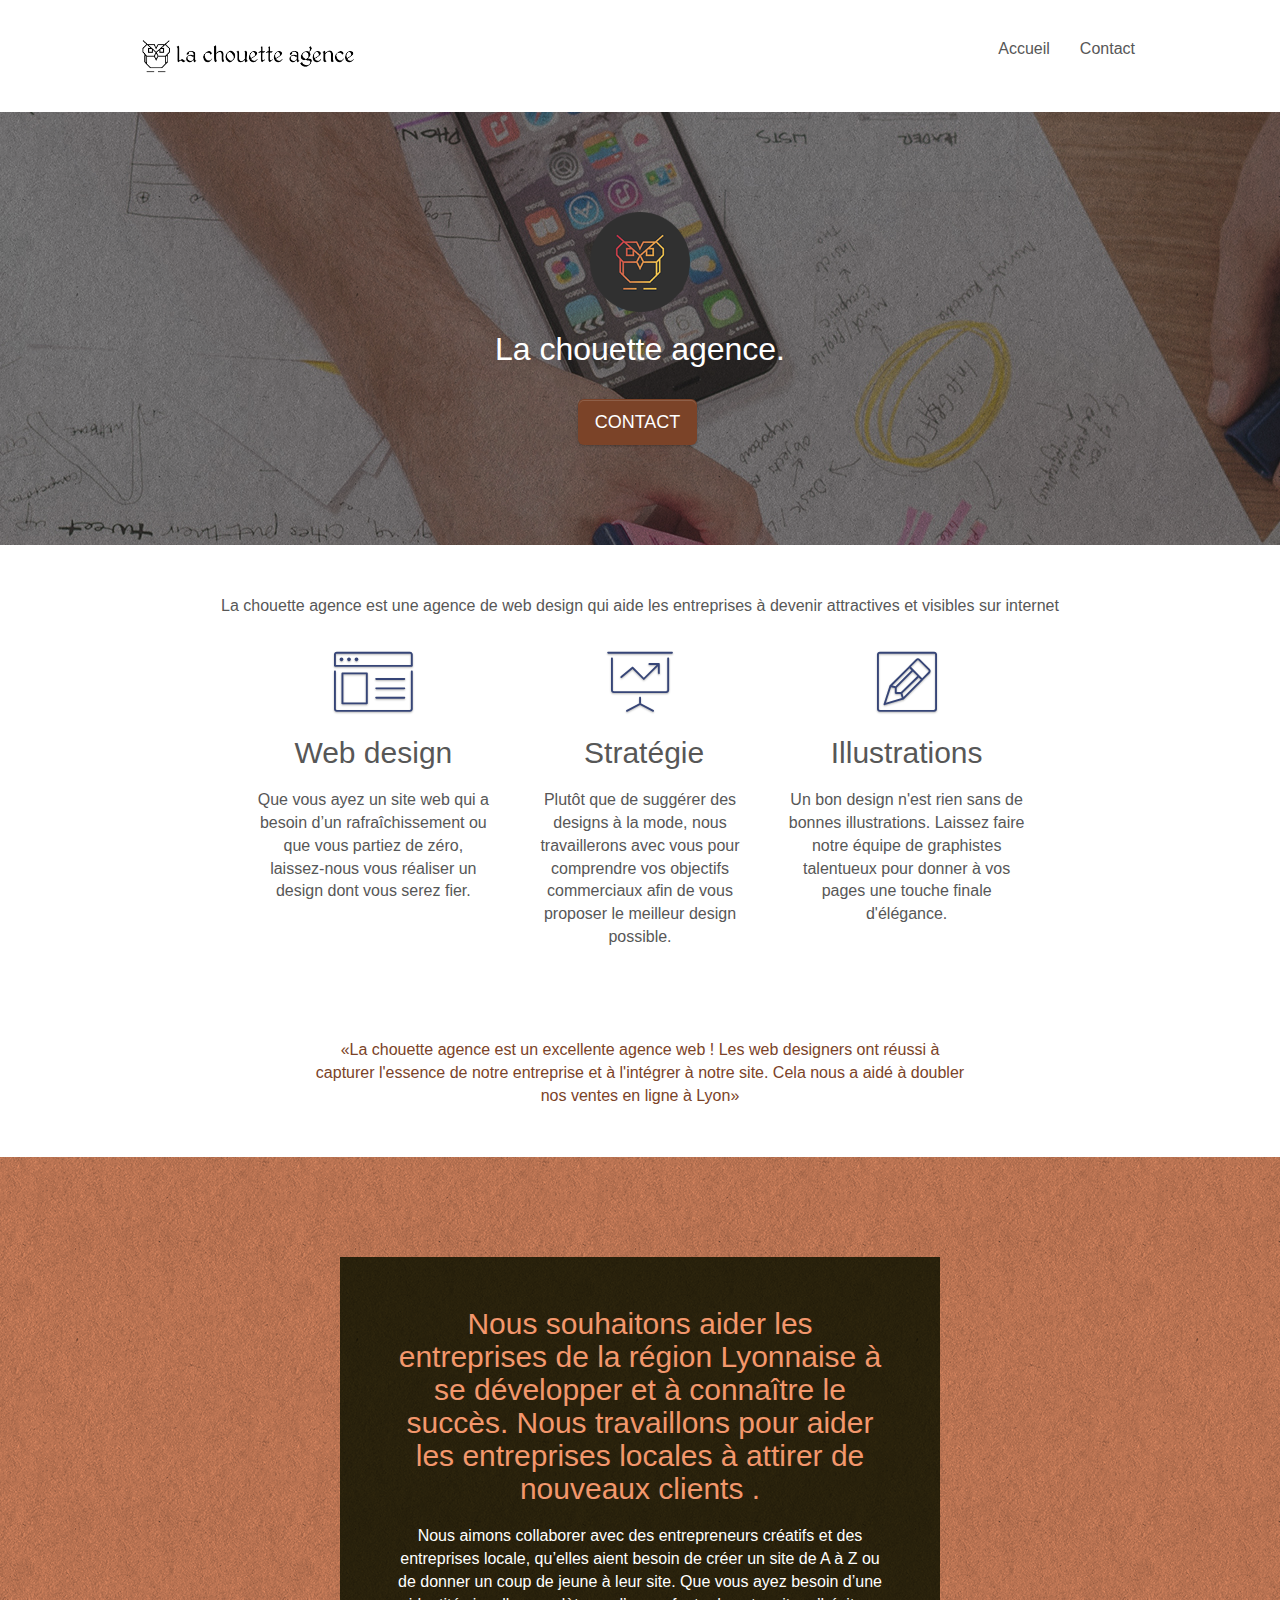
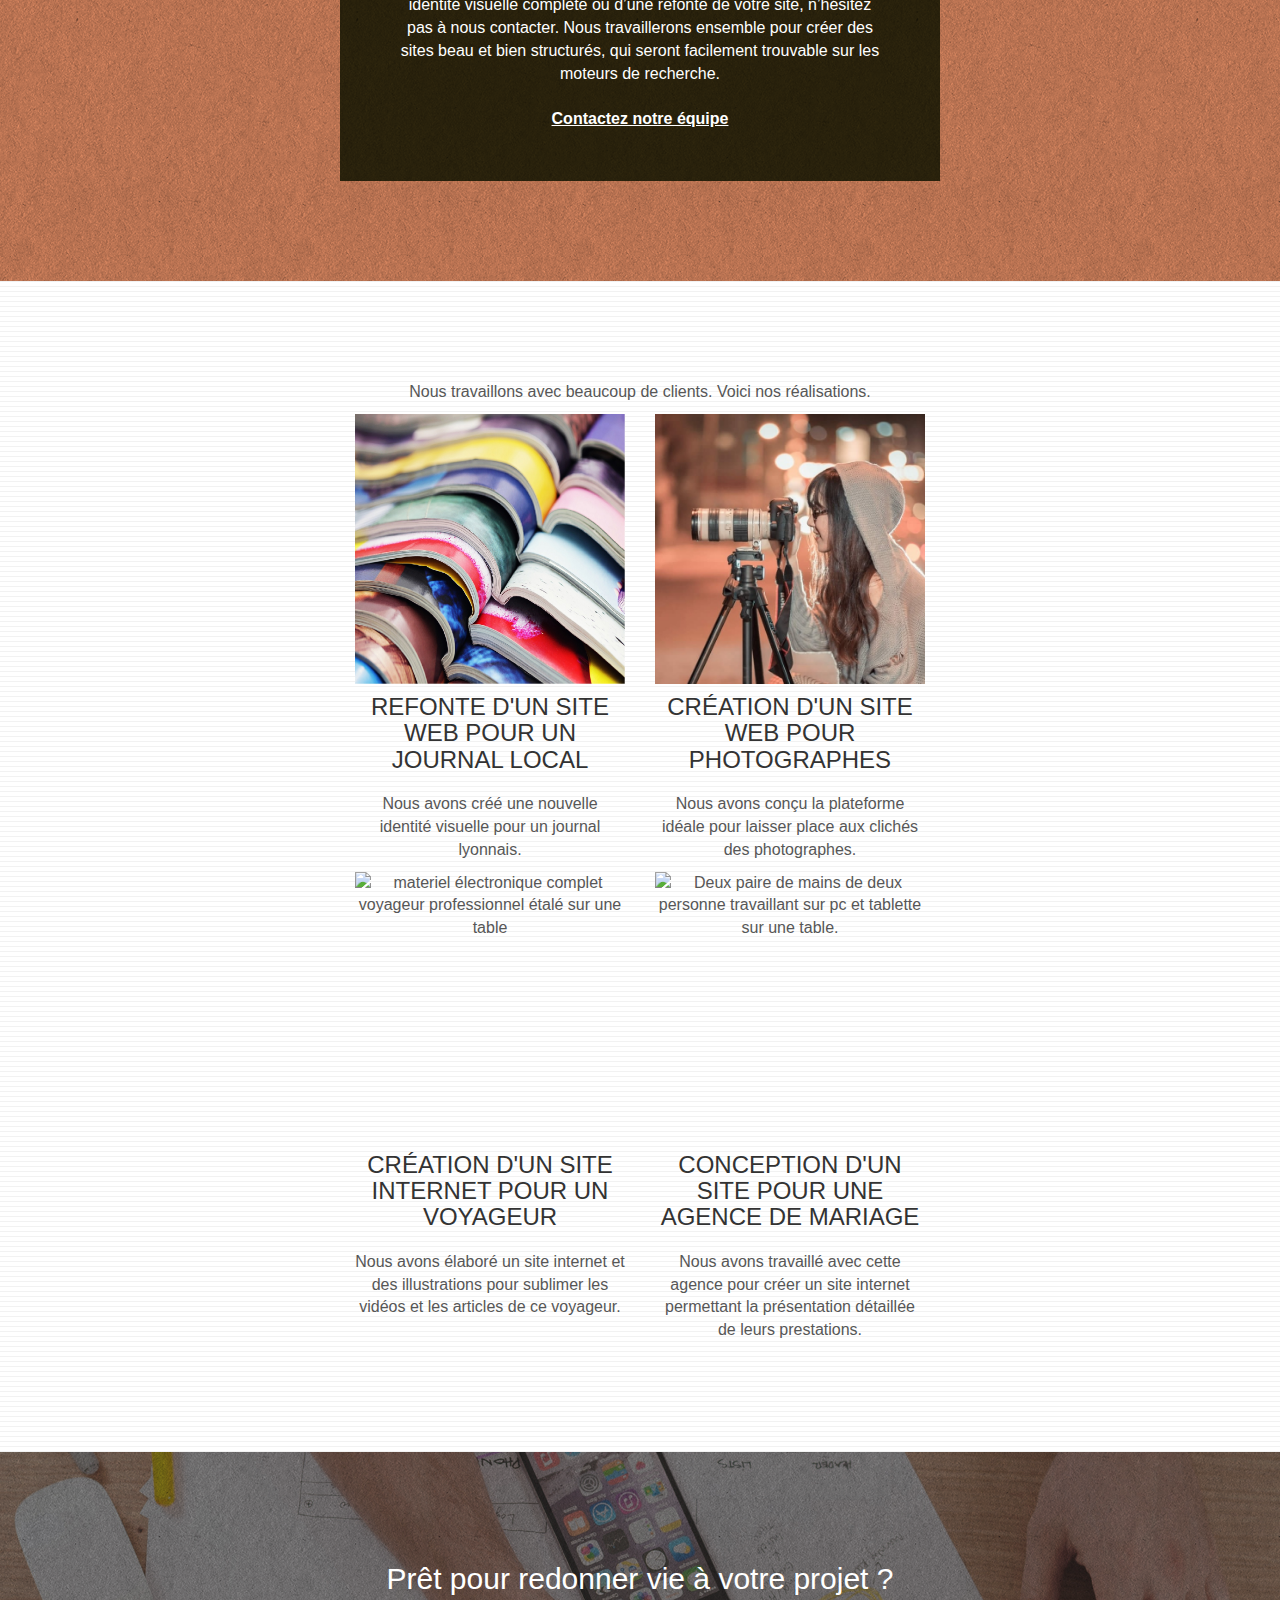
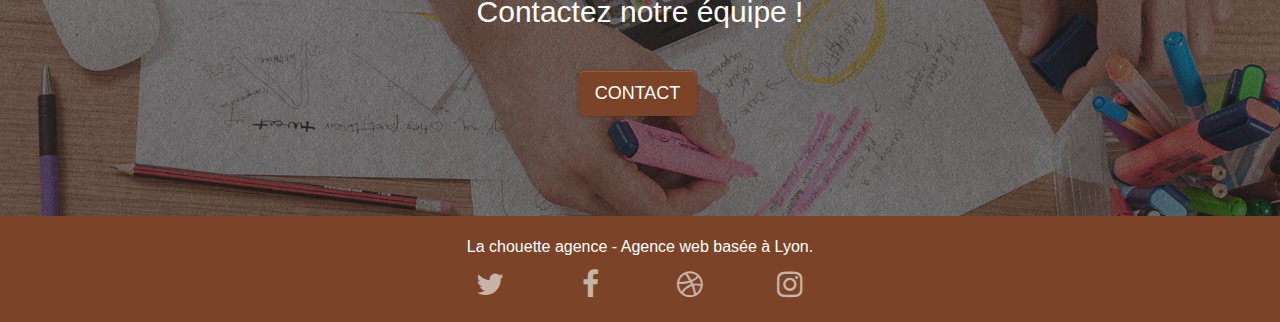
==== commit be953e05: "Version V 2.3 - version finale" ====
--- a/index.html
+++ b/index.html
@@ -1,377 +1,487 @@
-<!doctype html>
-<!-- Projet 4 La chouette agence
-Par Arnaud Ghali
-Version V 2.1 - modification SEO et ACCESSIBILITE : index terminé , contact en cours -->
-<!-- renseignement de l'atribut lang dans l'element html : fr - accessibilibté  et SEO -->
+<!DOCTYPE html>
 <html lang="fr">
-<head>
-    <meta charset="utf-8">
-	<!-- suppression de la balise keywords : obsolète - SEO -->
-    <!--<meta name="keywords" content="seo, google, site web, site internet, agence design paris, agence design, agence design,agence design,agence design,agence design,agence design,agence design,agence design,agence design"> -->
-    <!-- renseigenement de la balise description en utilisant les mots clés (62 mots - 155 caractères) - SEO -->
-	<meta name="description" content="Entreprise de Web Design à Lyon, nous aidons les entreprises locales à améliorer leurs sites internet. 
-	Notre agence Web sera vous proposer un Web Design en adequation avec votre strategie commerciale. 
-	Notre équipe de graphistes talentueux saura donner à vos pages une touche finale d'élégance par des illustrations de qualité.
-	Une bonne visibilité, un bon design pour vous attirer de nouveaux clients.">
-   	<meta name="viewport" content="width=device-width, initial-scale=1.0, viewport-fit=cover">
-    <link rel="shortcut icon" type="image/png" href="favicon.jpg">
-    <!-- insertion des balises meta pour les réseaux sociaux : Facebook, Twitter, ... - SEO -->
-	<!-- Open Graph meta (Facebook, Linkedin) -->
-	<meta property="og:title" content="La Chouette Agence - Entreprise de web design à Lyon" />
-	<meta property="og:type" content="website" />
-	<meta property="og:url" content="https://arnaudg28.github.io/ArnaudGhali_4_01092021/" />
-	<meta property="og:image" content="favicon.jpg" />
-	<meta property="og:description" content="Entreprise de Web Design à Lyon, nous aidons les entreprises locales à améliorer leurs sites internet. 
-	Notre agence Web sera vous proposer un Web Design en adequation avec votre strategie commerciale. 
-	Notre équipe de graphistes talentueux saura donner à vos pages une touche finale d'élégance par des illustrations de qualité.
-	Une bonne visibilité, un bon design pour vous attirer de nouveaux clients." />
-	<meta property="og:site_name" content="https://arnaudg28.github.io/ArnaudGhali_4_01092021/" />
-	
-	<!-- Twitter summary card with large image must be at least 280x150px -->
-	<meta name="twitter:card" content="summary_large_image" />
-	<meta name="twitter:site" content="@skyminds" />
-	<meta name="twitter:creator" content="@skyminds" />
-	<meta name="twitter:title" content="La Chouette Agence - Entreprise de web design à Lyon" />
-	<meta name="twitter:description" content="Entreprise de Web Design à Lyon, nous aidons les entreprises locales à améliorer leurs sites internet. 
-	Notre agence Web sera vous proposer un Web Design en adequation avec votre strategie commerciale. 
-	Notre équipe de graphistes talentueux saura donner à vos pages une touche finale d'élégance par des illustrations de qualité.
-	Une bonne visibilité, un bon design pour vous attirer de nouveaux clients." />
-	<meta name="twitter:image" content="favicon.jpg" />
-
-    <!-- insertion d'une balise canonique doit être unique : Évite le duplicate content en indiquant aux moteurs de recherche quelle page est l’originale -->
-    <link rel="canonical" href="https://arnaudg28.github.io/ArnaudGhali_4_01092021/"/>
-
-	<link rel="stylesheet" type="text/css" href="./css/bootstrap.css">
-	<link rel="stylesheet" type="text/css" href="style.css">
-	<link rel="stylesheet" type="text/css" href="./css/font-awesome.css">
-	<link rel="stylesheet" type="text/css" href="./css/et-line.css">
-	
-    
-	<script src="./js/jquery-2.1.0.js"></script>
-	<script src="./js/bootstrap.js"></script>
-	<script src="./js/blocs.js"></script>
-	<script src="./js/jquery.touchSwipe.js" defer></script>
-	<script src="./js/gmaps.js"></script>
-
-	<!-- renseignement de la balise titre en utilisant les mots clés - SEO -->
-    <title>La Chouette Agence - Entreprise de web design à Lyon</title>
-
-    
-<!-- Analytics Google search-->
-<meta name="google-site-verification" content="4UIy8q_n3X17RB7GWwr8fKklIkuoa3MR7JOhy4OnRv4" />
-<!-- Analytics END -->
-    
-</head>
-<body>
-<!-- Principal conteneur -->
-<div class="page-container">
-    
-<!-- remplacement des blocs par structure html lisible - SEO & ACCESSIBILITE -->
-<header>
-<!-- bloc-0 -->
-<div class="bloc bgc-white l-bloc " id="bloc-0">
-	<div class="container bloc-sm">
-
-		<nav class="navbar row">
-			<div class="navbar-header">
-				<!-- Technique de blackhat repetition de mots clés-->
-				<!-- <div class="keywords" style="color:#cccccc;font-size:1px;">Agence web à paris, stratégie web, web design, illustrations, design de site web, site web, web, internet, site internet, site</div>-->
-				<a class="navbar-brand" href="index.html"><img src="img/la-chouette-agence.png" alt="logo de l'entreprise la chouette agence" height="40" /></a>
-				<!-- Technique de blackhat repetition de mots clés -->
-				<!-- <div class="keywords" style="color:#cccccc;font-size:1px;">Agence web à paris, stratégie web, web design, illustrations, design de site web, site web, web, internet, site internet, site</div>-->
-				<button id="nav-toggle" type="button" class="ui-navbar-toggle navbar-toggle" data-toggle="collapse" data-target=".navbar-1">
-					<span class="sr-only">Toggle navigation</span><span class="icon-bar"></span><span class="icon-bar"></span><span class="icon-bar"></span>
-				</button>
-			</div>
-			<div class="collapse navbar-collapse navbar-1 special-dropdown-nav">
-				<ul class="site-navigation nav navbar-nav">
-					<li>
-						<a href="index.html">Accueil</a>
-					</li>
-					<li>
-					</li>
-					<li>
-						<a href="contact.html">Contact</a>
-					</li>
-				</ul>
-			</div>
-		</nav>
-	</div>
-</div>
-<!-- bloc-0 END -->
-
-<!-- bloc-1-presentation -->
-<div class="bloc bgc-dark-slate-blue bg-banniere d-bloc bg-t-edge bloc-bg-texture texture-paper b-parallax" id="bloc-1-hero">
-	<div class="container bloc-lg">
-		<div class="row tight-width-whitespace">
-			<div class="col-sm-12">
-				<!-- rajout de la couleur d'arrière plan pour le contraste - ACCESSIBILITE -->
-				<div class="row tight-width-whitespace black-background">
-				<h1 class="text-center hero-bloc-text tc-white ">
-					<!-- Modification du texte principale en insérant les mots clés de la balise H1 -->
-					La chouette agence <br><br>
-					<img src="img/logo.png" class="center-block image-resize-mode" width="100" alt="Logo de La chouette agence" />
-					<br> Votre entreprise de web design à Lyon
-				</h1>
-				<div class="text-center">
-					<a href="contact.html" class="btn btn-lg btn-clean btn-rd cta-hero btn-atomic-tangerine" id="cta-hero">Contact</a>
-				</div>
-				</div>
-			</div>
-		</div>
-	</div>
-</div>
-<!-- bloc-1-presentation END -->
-</header>
-
-<!-- bloc-2-services -->
-<!-- remplacement des blocs par structure html lisible - SEO & ACCESSIBILITE -->
-<section class="bloc bgc-white l-bloc" id="bloc-2-services">
-	<div class="container bloc-md">
-		<div class="row">
-			<div class="col-sm-12 text-center">
-				<!-- remplacement de l'image texte par du texte et structuration h2- SEO - ACCESSIBILITE -->
-				<!-- <img alt="agence web, agence web paris, web design paris, stratégie web" src="img/title.png" /> -->
-				<h2>La chouette agence est une entreprise de web design située à Lyon qui aide les entreprises à devenir attractives et visibles sur internet.</h2>
-			</div>
-		</div>
-		<div class="row voffset-lg med-width-whitespace">
-			<div class="col-sm-4">
-				<div class="text-center">
-					<span class="et-icon-browser sm-shadow icon-dark-slate-blue icons icon-lg"></span>
-				</div>
-				<h3 class="mg-md text-center">
-					Web design
-				</h3>
-				<p class="text-center ">
-					Que vous ayez un site web qui a besoin d&rsquo;un rafraîchissement ou que vous partiez de zéro, laissez-nous vous réaliser un design dont vous serez fier.
-				</p>
-			</div>
-			<div class="col-sm-4">
-				<div class="text-center">
-					<span class="et-icon-presentation sm-shadow icon-dark-slate-blue icons icon-lg"></span>
-				</div>
-				<h3 class="mg-md text-center">
-					&nbsp;Stratégie
-				</h3>
-				<p class="text-center ">
-					Plutôt que de suggérer des designs à la mode, nous travaillerons avec vous pour comprendre vos objectifs commerciaux afin de vous proposer le meilleur design possible.<br>
-				</p>
-			</div>
-			<div class="col-sm-4">
-				<div class="text-center">
-					<span class="et-icon-edit sm-shadow icon-dark-slate-blue icons icon-lg"></span>
-				</div>
-				<h3 class="mg-md text-center">
-					Illustrations
-				</h3>
-				<p class="text-center ">
-					Un bon design n'est rien sans de bonnes illustrations. Laissez faire notre équipe de graphistes talentueux pour donner à vos pages une touche finale d'élégance.
-				</p>
-			</div>
-		</div>
-		<div class="row voffset-lg voffset">
-			<div class="col-xs-12 col-md-8 col-md-offset-2 text-center">
-				<!-- remplacement de l'image texte par du texte citation - SEO - ACCESSIBILITE -->
-				<!-- <img alt="agence web, agence web paris, web design paris, stratégie web" src="img/citation.png" /> -->
-				<blockquote>
-				<p><i>"La chouette agence est une excellente agence web ! Les web designers ont réussi à capturer l'essence de notre entreprise et à l'intégrer à notre site. Cela nous a aidé à doubler nos ventes en ligne à Lyon."</i></p>
-				</blockquote>
-				<cite>Maxime Guibard, PDG de À vos fourchettes</cite>
-			</div>
-		</div>
-	</div>
-</section>
-<!-- bloc-2-services END -->
-
-<!-- bloc-3-what-i-do -->
-<!-- remplacement des blocs par structure html lisible - SEO & ACCESSIBILITE -->
-<section class="bloc tc-white bgc-atomic-tangerine bg-presentation d-bloc bloc-bg-texture texture-paper b-parallax" id="bloc-3-what-i-do">
-	<div class="container bloc-lg">
-		<!-- remplacement de la couleur d'arrière plan - ACCESSIBILITE -->
-		<div class="row tight-width-whitespace black-background">
-			<div class="col-sm-12">
-				<h2 class="mg-md text-center tc-white">
-					Nous souhaitons aider les entreprises de la région Lyonnaise à se développer et à connaître le succès.<br>
-					Nous travaillons pour aider les entreprises locales à attirer de nouveaux clients.
-				</h2>
-				<p class="text-center white">
-					Nous aimons collaborer avec des entrepreneurs créatifs et des entreprises locale, qu’elles aient besoin de créer un site de A à Z ou de donner un coup de jeune à leur site. Que vous ayez besoin d’une identité visuelle complète ou d’une refonte de votre site, n’hésitez pas à nous contacter. Nous travaillerons ensemble pour créer des sites beau et bien structurés, qui seront facilement trouvable sur les moteurs de recherche.
-					<br><br>
-					<a class="ltc-white bold-link" href="contact.html">Contactez notre équipe</a>
-					<br>
-				</p>
-			</div>
-		</div>
-	</div>
-</section>
-<!-- bloc-3-what-i-do END -->
-
-<!-- bloc-4-portfolio -->
-<!-- remplacement des blocs par structure html lisible - SEO & ACCESSIBILITE -->
-<section class="bloc bgc-white bg-lines-h2-bg bg-repeat l-bloc" id="bloc-4-portfolio">
-	<div class="container bloc-lg">
-		<div class="row">
-			<div class="col-sm-12 text-center">
-				<!-- remplacement de l'image texte par du texte et structuration h2- SEO - ACCESSIBILITE -->
-				<!--<img alt="agence web, agence web paris, web design paris, stratégie web" src="img/title2.png" /> -->
-					<h2>
-						Nous travaillons avec beaucoup de clients, <br> voici nos réalisations.
-					</h2>
-				</div>
-			</div>
-		</div>
-		<div class="row tight-width-whitespace portfolio-row">
-			<div class="col-sm-6">
-				<!-- changement format d'image, nom et renseignement attribut alt - SEO - ACCESSIBILITE -->
-				<a href="#" data-lightbox="img/magazines.jpg" data-gallery-id="gallery-1" data-caption="Refonte d'un site web pour un journal local" data-frame="snapshot-lb"><img src="img/magazines.jpg" alt="des magazines empilés" class="img-responsive portfolio-thumb" /></a>
-				<h3 class="mg-md text-center">
-					Refonte d'un site web pour un journal local
-				</h3>
-				<p class="text-center">
-					Nous avons créé une nouvelle identité visuelle pour un journal lyonnais.
-				</p>
-			</div>
-			<div class="col-sm-6">
-				<!-- changement format d'image, nom et renseignement attribut alt - SEO - ACCESSIBILITE -->
-				<a href="#" data-lightbox="img/photographe.jpg" data-gallery-id="gallery-1" data-caption="Création d'un site web pour photographes" data-frame="snapshot-lb"><img src="img/photographe.jpg" class="img-responsive portfolio-thumb" alt="un photographe en action" /></a>
-				<h3 class="mg-md text-center">
-					Création d'un site web pour photographes
-				</h3>
-				<p class="text-center">
-					Nous avons conçu la plateforme idéale pour laisser place aux clichés des photographes.
-				</p>
-			</div>
-		</div>
-		<div class="row tight-width-whitespace portfolio-row">
-			<div class="col-sm-6">
-				<!-- changement format d'image, nom et renseignement attribut alt - SEO - ACCESSIBILITE -->
-				<a href="#" data-lightbox="img/materiel-photo.jpg" data-gallery-id="gallery-1" data-caption="Création d'un site internet pour un voyageur" data-frame="snapshot-lb"><img src="img/materiel-photo.jpg" class="img-responsive portfolio-thumb" alt="matériels de photgraphie"/></a>
-				<h3 class="mg-md text-center">
-					Création d'un site internet pour un voyageur
-				</h3>
-				<p class="text-center">
-					Nous avons élaboré un site internet et des illustrations pour sublimer les vidéos et les articles de ce voyageur.
-				</p>
-			</div>
-			<div class="col-sm-6">
-				<!-- changement format d'image, nom et renseignement attribut alt - SEO - ACCESSIBILITE -->
-				<a href="#" data-lightbox="img/travail-sur-bureau.jpg" data-gallery-id="gallery-1" data-caption="Conception d'un site pour une agence de mariage" data-frame="snapshot-lb"><img src="img/travail-sur-bureau.jpg" class="img-responsive portfolio-thumb" alt="Travail sur un bureau, conception" /></a>
-				<h3 class="mg-md text-center">
-					Conception d'un site pour une agence de mariage
-				</h3>
-				<p class="text-center">
-					Nous avons travaillé avec cette agence pour créer un site internet permettant la présentation détaillée de leurs prestations.
-				</p>
-			</div>
-		</div>
-</section>
-<!-- bloc-4-portfolio END -->
-
-<!-- bloc-5-cta -->
-<!-- remplacement des blocs par structure html lisible - SEO & ACCESSIBILITE -->
-<section class="bloc bgc-dark-slate-blue bg-banniere d-bloc bloc-bg-texture texture-paper" id="bloc-5-cta">
-	<div class="container bloc-lg">
-		<div class="row">
-			<!-- rajout de la couleur d'arrière plan pour le contraste - ACCESSIBILITE -->
-			<div class="row tight-width-whitespace black-background">
-				<h2 class="mg-md text-center tc-white">
-					Prêt pour redonner vie à votre projet ?<br>Contactez notre équipe !
-				</h2>
-				<div class="col-sm-12 text-center">
-					<a href="contact.html" class="btn btn-atomic-tangerine btn-clean btn-rd btn-lg cta-hero">Contact</a>
-				</div>
-			</div>
-		</div>
-	</div>
-</section>
-<!-- bloc-5-cta END -->
-
-<!-- Footer - bloc-8 -->
-<!-- remplacement des blocs par structure html lisible - SEO & ACCESSIBILITE -->
-<footer class="bloc bgc-atomic-tangerine d-bloc" id="bloc-8">
-	<div class="container bloc-sm">
-		<div class="row">
-			<div class="col-sm-12">
-				<p class="text-center white">
-					La Chouette Agence - Entreprise de web design basée à Lyon.<br>
-				</p>
-				<div class="row row-no-gutters social">
-					<div class="col-sm-3">
-						<div class="text-center">
-							<a class="social" href=""><span class="fa fa-twitter icon-md"></span></a>
-						</div>
-					</div>
-					<div class="col-sm-3">
-						<div class="text-center">
-							<a class="social" href=""><span class="fa fa-facebook icon-md"></span></a>
-						</div>
-					</div>
-					<div class="col-sm-3">
-						<div class="text-center">
-							<a class="social" href=""><span class="fa fa-dribbble icon-md"></span></a>
-						</div>
-					</div>
-					<div class="col-sm-3">
-						<div class="text-center">
-							<a class="social" href=""><span class="fa fa-instagram icon-md"></span></a>
-						</div>
-					</div>
-					<!-- Technique de blackhat repetition de mots clés -->
-					<!--<div class="keywords" style="color:#F3976C;">Agence web à paris, stratégie web, web design, illustrations, design de site web, site web, web, internet, site internet, site</div>-->
-				</div>
-				<!-- Liens externes non pertinents -->
-				<!-- 
-				<div class="row">
-					<div class="col-sm-4">
-						Partenaires
-							<ul>
-								<li><a href="voiture.com">voiture.com</a></li>
-								<li><a href="pizza.com">pizza.com</a></li>
-								<li><a href="matoiture.com">matoiture.com</a></li>
-								<li><a href="immobilierseo.com">immobilierseo.com</a></li>
-							</ul>		
-					</div> -->
-					<!-- Technique de blackhat annuaires non pertinents-->
-					<!-- 
-						<div class="col-sm-4">
-						Annuaires liste 1
-						<ul>
-							<li><a href="annuaireagence.com">annuaireagence.com</a></li>
-							<li><a href="annuaireseo.com">annuaireseo.com</a></li>
-							<li><a href="annuairemarketing.com">annuairemarketing.com</a></li>
-							<li><a href="123seoture.com">123seo.com</a></li>
-							<li><a href="123site.com">123site.com</a></li>
-							<li><a href="annuairewordpress.com">annuairewordpress.com</a></li>
-							<li><a href="listeagence.com">listeagence.com</a></li>
-							<li><a href="meilleuresagencesparis.com">meilleuresagencesparis.com</a></li>
-							<li><a href="listeseo.com">listeseo.com</a></li>
-						</ul>
-					</div>
-					<div class="col-sm-4">
-						Annuaires liste 2
-						<ul>
-							<li><a href="betterseo.com">betterseo.com</a></li>
-							<li><a href="ameliorerseo.com">ameliorerseo.com</a></li>
-							<li><a href="seojuicelien.com">seojuicelien.com</a></li>
-							<li><a href="meilleursliens.com">meilleursliens.com</a></li>
-							<li><a href="liensagogo.com">liensagogo.com</a></li>
-							<li><a href="backlink.com">backlink.com</a></li>
-							<li><a href="linkjuiceannuaire.com">linkjuiceannuaire.com</a></li>
-							<li><a href="remontersurgoogle.com">remontersurgoogle.com</a></li>
-							<li><a href="vraiseofiable.com">vraiseofiable.com</a></li>
-						</ul>
-					</div>
-				</div>-->
-			</div>
-		</div>
-	</div>
-</footer>
-<!-- Footer - bloc-8 END -->
-
-</div>
-<!-- Principal conteneur END -->
-    
-
-</body>
+  <head>
+    <meta charset="utf-8" />
+    <meta
+      name="description"
+      content="La chouette agence et une entreprise de webdesign à Lyon"
+    />
+    <meta
+      name="viewport"
+      content="width=device-width, initial-scale=1.0, viewport-fit=cover"
+    />
+    <link rel="shortcut icon" type="image/png" href="favicon.jpg" />
+
+    <link rel="stylesheet" type="text/css" href="style.css" />
+    <link rel="stylesheet" type="text/css" href="./css/font-awesome.css" />
+    <link rel="stylesheet" type="text/css" href="./css/et-line.css" />
+    <link
+      rel="stylesheet"
+      href="https://maxcdn.bootstrapcdn.com/bootstrap/3.3.7/css/bootstrap.min.css"
+      integrity="sha384-BVYiiSIFeK1dGmJRAkycuHAHRg32OmUcww7on3RYdg4Va+PmSTsz/K68vbdEjh4u"
+      crossorigin="anonymous"
+    />
+    <title>Accueil - La chouette agence</title>
+  </head>
+  <body>
+    <!-- Principal conteneur -->
+    <div class="page-container">
+      <!-- bloc-0 -->
+      <div class="bloc bgc-white l-bloc" id="bloc-0">
+        <div class="container bloc-sm">
+          <nav class="navbar row">
+            <div class="navbar-header">
+              <a class="navbar-brand" href="index.html"
+                ><img
+                  src="img/la-chouette-agence.png"
+                  alt="la chouette agence logo hiboux plus texte"
+                  height="40"
+                  width="214"
+              /></a>
+              <button
+                id="nav-toggle"
+                type="button"
+                class="ui-navbar-toggle navbar-toggle"
+                data-toggle="collapse"
+                data-target=".navbar-1"
+              >
+                <span class="sr-only">Toggle navigation</span
+                ><span class="icon-bar"></span><span class="icon-bar"></span
+                ><span class="icon-bar"></span>
+              </button>
+            </div>
+            <div class="collapse navbar-collapse navbar-1 special-dropdown-nav">
+              <ul class="site-navigation nav navbar-nav">
+                <li>
+                  <a href="index.html">Accueil</a>
+                </li>
+                <li>
+                  <a href="contact.html">Contact</a>
+                </li>
+              </ul>
+            </div>
+          </nav>
+        </div>
+      </div>
+      <!-- bloc-0 END -->
+
+      <!-- bloc-1-presentation -->
+      <div
+        class="
+          bloc
+          bgc-dark-slate-blue
+          bg-banniere
+          d-bloc
+          bg-t-edge
+          bloc-bg-texture
+          texture-paper
+          b-parallax
+        "
+        id="bloc-1-hero"
+      >
+        <div class="container bloc-lg">
+          <div class="tight-width-whitespace">
+            <div class="col-sm-12">
+              <img
+                src="img/logo.png"
+                class="center-block image-resize-mode"
+                width="100"
+                height="100"
+                alt="la chouette agence logo hiboux sans texte"
+              />
+              <h1
+                class="text-center hero-bloc-text tc-white"
+                style="color: white !important"
+              >
+                La chouette agence.
+              </h1>
+              <div class="text-center">
+                <a
+                  href="contact.html"
+                  class="
+                    btn btn-lg btn-clean btn-rd
+                    cta-hero
+                    btn-atomic-tangerine
+                  "
+                  id="cta-hero"
+                  style="background-color: #7b4328 !important"
+                  >Contact</a
+                >
+              </div>
+            </div>
+          </div>
+        </div>
+      </div>
+      <!-- bloc-1-presentation END -->
+
+      <!-- bloc-2-services -->
+      <div class="bloc bgc-white l-bloc" id="bloc-2-services">
+        <div class="container bloc-md">
+          <div class="row">
+            <div class="col-sm-12 text-center">
+              <p>
+                La chouette agence est une agence de web design qui aide les
+                entreprises à devenir attractives et visibles sur internet
+              </p>
+            </div>
+          </div>
+          <div class="row voffset-lg med-width-whitespace" style="margin: auto">
+            <div class="col-sm-4">
+              <div class="text-center">
+                <span
+                  class="
+                    et-icon-browser
+                    sm-shadow
+                    icon-dark-slate-blue
+                    icons
+                    icon-lg
+                  "
+                ></span>
+              </div>
+              <h2 class="mg-md text-center">Web design</h2>
+              <p class="text-center">
+                Que vous ayez un site web qui a besoin d&rsquo;un
+                rafraîchissement ou que vous partiez de zéro, laissez-nous vous
+                réaliser un design dont vous serez fier.
+              </p>
+            </div>
+            <div class="col-sm-4">
+              <div class="text-center">
+                <span
+                  class="
+                    et-icon-presentation
+                    sm-shadow
+                    icon-dark-slate-blue
+                    icons
+                    icon-lg
+                  "
+                ></span>
+              </div>
+              <h2 class="mg-md text-center">&nbsp;Stratégie</h2>
+              <p class="text-center">
+                Plutôt que de suggérer des designs à la mode, nous travaillerons
+                avec vous pour comprendre vos objectifs commerciaux afin de vous
+                proposer le meilleur design possible.<br />
+              </p>
+            </div>
+            <div class="col-sm-4">
+              <div class="text-center">
+                <span
+                  class="
+                    et-icon-edit
+                    sm-shadow
+                    icon-dark-slate-blue
+                    icons
+                    icon-lg
+                  "
+                ></span>
+              </div>
+              <h2 class="mg-md text-center">Illustrations</h2>
+              <p class="text-center">
+                Un bon design n'est rien sans de bonnes illustrations. Laissez
+                faire notre équipe de graphistes talentueux pour donner à vos
+                pages une touche finale d'élégance.
+              </p>
+            </div>
+          </div>
+          <div class="row voffset-lg voffset">
+            <div
+              class="col-xs-12 col-md-8 col-md-offset-2 text-center"
+              style="color: #7b4328 !important"
+            >
+              <q
+                >La chouette agence est un excellente agence web ! Les web
+                designers ont réussi à capturer l'essence de notre entreprise et
+                à l'intégrer à notre site. Cela nous a aidé à doubler nos ventes
+                en ligne à Lyon</q
+              >
+            </div>
+          </div>
+        </div>
+      </div>
+      <!-- bloc-2-services END -->
+
+      <!-- bloc-3-what-i-do -->
+      <div
+        class="
+          bloc
+          tc-white
+          bgc-atomic-tangerine
+          bg-presentation
+          d-bloc
+          bloc-bg-texture
+          texture-paper
+          b-parallax
+        "
+        id="bloc-3-what-i-do"
+      >
+        <div class="container bloc-lg">
+          <div
+            class="row tight-width-whitespace black-background"
+            style="margin: auto; background-color: #362c10"
+          >
+            <div class="col-sm-12">
+              <h2 class="mg-md text-center tc-white">
+                Nous souhaitons aider les entreprises de la région Lyonnaise à
+                se développer et à connaître le succès. Nous travaillons pour
+                aider les entreprises locales à attirer de nouveaux clients .<br />
+              </h2>
+              <p class="text-center white">
+                Nous aimons collaborer avec des entrepreneurs créatifs et des
+                entreprises locale, qu’elles aient besoin de créer un site de A
+                à Z ou de donner un coup de jeune à leur site. Que vous ayez
+                besoin d’une identité visuelle complète ou d’une refonte de
+                votre site, n’hésitez pas à nous contacter. Nous travaillerons
+                ensemble pour créer des sites beau et bien structurés, qui
+                seront facilement trouvable sur les moteurs de recherche.
+                <br /><br /><a class="ltc-white bold-link" href="contact.html"
+                  >Contactez notre équipe</a
+                ><br />
+              </p>
+            </div>
+          </div>
+        </div>
+      </div>
+      <!-- bloc-3-what-i-do END -->
+
+      <!-- bloc-4-portfolio -->
+      <div
+        class="bloc bgc-white bg-lines-h2-bg bg-repeat l-bloc"
+        id="bloc-4-portfolio"
+      >
+        <div class="container bloc-lg">
+          <div class="row">
+            <div class="col-sm-12 text-center">
+              <p>
+                Nous travaillons avec beaucoup de clients. Voici nos
+                réalisations.
+              </p>
+            </div>
+          </div>
+          <div
+            class="row tight-width-whitespace portfolio-row"
+            style="margin: auto"
+          >
+            <div class="col-sm-6">
+              <a
+                href="#"
+                data-lightbox="img/1.jpg"
+                data-gallery-id="gallery-1"
+                data-caption="Refonte d'un site web pour un journal local"
+                data-frame="snapshot-lb"
+                ><img
+                  src="img/1.jpg"
+                  alt="plusieurs livre coloré les uns sur les autres"
+                  class="img-responsive portfolio-thumb"
+                  style="margin: auto"
+                  height="270"
+                  width="270"
+              /></a>
+              <h3 class="mg-md text-center">
+                Refonte d'un site web pour un journal local
+              </h3>
+              <p class="text-center">
+                Nous avons créé une nouvelle identité visuelle pour un journal
+                lyonnais.
+              </p>
+            </div>
+            <div class="col-sm-6">
+              <a
+                href="#"
+                data-lightbox="img/2.jpg"
+                data-gallery-id="gallery-1"
+                data-caption="Création d'un site web pour photographes"
+                data-frame="snapshot-lb"
+                ><img
+                  src="img/2.jpg"
+                  class="img-responsive portfolio-thumb"
+                  alt="photographe féminine prenant une photo avec un appareil professionnel"
+                  style="margin: auto"
+                  height="270"
+                  width="270"
+              /></a>
+              <h3 class="mg-md text-center">
+                Création d'un site web pour photographes
+              </h3>
+              <p class="text-center">
+                Nous avons conçu la plateforme idéale pour laisser place aux
+                clichés des photographes.
+              </p>
+            </div>
+          </div>
+          <div
+            class="row tight-width-whitespace portfolio-row"
+            style="margin: auto"
+          >
+            <div class="col-sm-6">
+              <a
+                href="#"
+                data-lightbox="img/3.jpg"
+                data-gallery-id="gallery-1"
+                data-caption="Création d'un site internet pour un voyageur"
+                data-frame="snapshot-lb"
+                ><img
+                  src="img/3.jpg"
+                  class="img-responsive portfolio-thumb"
+                  alt="materiel électronique complet voyageur professionnel étalé sur une table"
+                  style="margin: auto"
+                  height="270"
+                  width="270"
+              /></a>
+              <h3 class="mg-md text-center">
+                Création d'un site internet pour un voyageur
+              </h3>
+              <p class="text-center">
+                Nous avons élaboré un site internet et des illustrations pour
+                sublimer les vidéos et les articles de ce voyageur.
+              </p>
+            </div>
+            <div class="col-sm-6">
+              <a
+                href="#"
+                data-lightbox="img/4.jpg"
+                data-gallery-id="gallery-1"
+                data-caption="Conception d'un site pour une agence de mariage"
+                data-frame="snapshot-lb"
+                ><img
+                  src="img/4.jpg"
+                  class="img-responsive portfolio-thumb"
+                  alt="Deux paire de mains de deux personne travaillant sur pc et tablette sur une table."
+                  style="margin: auto"
+                  height="270"
+                  width="270"
+              /></a>
+              <h3 class="mg-md text-center">
+                Conception d'un site pour une agence de mariage
+              </h3>
+              <p class="text-center">
+                Nous avons travaillé avec cette agence pour créer un site
+                internet permettant la présentation détaillée de leurs
+                prestations.
+              </p>
+            </div>
+          </div>
+        </div>
+      </div>
+      <!-- bloc-4-portfolio END -->
+
+      <!-- bloc-5-cta -->
+      <div
+        class="
+          bloc
+          bgc-dark-slate-blue
+          bg-banniere
+          d-bloc
+          bloc-bg-texture
+          texture-paper
+        "
+        id="bloc-5-cta"
+      >
+        <div class="container bloc-lg">
+          <div class="row">
+            <h2
+              class="mg-md text-center"
+              style="position: relative; z-index: 1; color: white !important"
+            >
+              Prêt pour redonner vie à votre projet ?<br />Contactez notre
+              équipe !
+            </h2>
+            <div class="col-sm-12 text-center">
+              <a
+                href="contact.html"
+                class="
+                  btn btn-atomic-tangerine btn-clean btn-rd btn-lg
+                  cta-hero
+                "
+                style="background-color: #7b4328 !important"
+                >Contact</a
+              >
+            </div>
+          </div>
+        </div>
+      </div>
+      <!-- bloc-5-cta END -->
+
+      <!-- Footer - bloc-8 -->
+      <div
+        class="bloc bgc-atomic-tangerine d-bloc"
+        id="bloc-8"
+        style="background-color: #7b4328 !important"
+      >
+        <div class="container bloc-sm">
+          <div class="row">
+            <div class="col-sm-12">
+              <p class="text-center white">
+                La chouette agence - Agence web basée à Lyon.<br />
+              </p>
+              <div class="row row-no-gutters social" style="margin: auto">
+                <div class="col-sm-3">
+                  <div class="text-center">
+                    <a class="social" href="#"
+                      ><span
+                        aria-hidden="true"
+                        class="fa fa-twitter icon-md"
+                      ></span>
+                      <span class="sr-only">Twitter</span>
+                    </a>
+                  </div>
+                </div>
+                <div class="col-sm-3">
+                  <div class="text-center">
+                    <a class="social" href="#"
+                      ><span
+                        aria-hidden="true"
+                        class="fa fa-facebook icon-md"
+                      ></span>
+                      <span class="sr-only">Facebook</span>
+                    </a>
+                  </div>
+                </div>
+                <div class="col-sm-3">
+                  <div class="text-center">
+                    <a class="social" href="#"
+                      ><span
+                        aria-hidden="true"
+                        class="fa fa-dribbble icon-md"
+                      ></span>
+                      <span class="sr-only">Dribble</span>
+                    </a>
+                  </div>
+                </div>
+                <div class="col-sm-3">
+                  <div class="text-center">
+                    <a class="social" href="#"
+                      ><span
+                        aria-hidden="true"
+                        class="fa fa-instagram icon-md"
+                      ></span>
+                      <span class="sr-only">Instagram</span>
+                    </a>
+                  </div>
+                </div>
+              </div>
+            </div>
+          </div>
+        </div>
+      </div>
+      <!-- Footer - bloc-8 END -->
+    </div>
+    <!-- Principal conteneur END -->
+
+    <script
+      src="https://code.jquery.com/jquery-2.2.4.min.js"
+      integrity="sha256-BbhdlvQf/xTY9gja0Dq3HiwQF8LaCRTXxZKRutelT44="
+      crossorigin="anonymous"
+      defer
+    ></script>
+    <script
+      src="https://maxcdn.bootstrapcdn.com/bootstrap/3.3.7/js/bootstrap.min.js"
+      integrity="sha384-Tc5IQib027qvyjSMfHjOMaLkfuWVxZxUPnCJA7l2mCWNIpG9mGCD8wGNIcPD7Txa"
+      crossorigin="anonymous"
+      defer
+    ></script>
+    <script src="./js/blocs.js" defer></script>
+    <script src="./js/jquery.touchSwipe.js" defer></script>
+    <script src="./js/gmaps.js" defer></script>
+  </body>
 </html>
--- a/style.css
+++ b/style.css
@@ -1,1046 +1,1049 @@
-body {
-    margin: 0;
-    padding: 0;
-    background: #FFF;
-    overflow-x: hidden;
-    -webkit-font-smoothing: antialiased;
-    -moz-osx-font-smoothing: grayscale;
-}
-
-a,
-button {
-    transition: all .3s ease-in-out;
-    outline: none!important;
-}
-
-a:hover {
-    text-decoration: none;
-    cursor: pointer;
-}
-
-#page-loading-blocs-notifaction {
-    position: fixed;
-    top: 0;
-    bottom: 0;
-    width: 100%;
-    z-index: 100000;
-    background: #FFFFFF url("img/pageload-spinner.gif") no-repeat center center;
-}
-
-.bloc {
-    width: 100%;
-    clear: both;
-    background: 50% 50% no-repeat;
-    padding: 0 50px;
-    -webkit-background-size: cover;
-    -moz-background-size: cover;
-    -o-background-size: cover;
-    background-size: cover;
-    position: relative;
-}
-
-.bloc .container {
-    padding-left: 0;
-    padding-right: 0;
-}
-
-.bloc-lg {
-    padding: 100px 50px;
-}
-
-.bloc-md {
-    padding: 50px;
-}
-
-.bloc-sm {
-    padding: 20px 50px;
-}
-
-.bg-center,
-.bg-l-edge,
-.bg-r-edge,
-.bg-t-edge,
-.bg-b-edge,
-.bg-tl-edge,
-.bg-bl-edge,
-.bg-tr-edge,
-.bg-br-edge,
-.bg-repeat {
-    -webkit-background-size: auto!important;
-    -moz-background-size: auto!important;
-    -o-background-size: auto!important;
-    background-size: auto!important;
-}
-
-.bg-repeat {
-    background: repeat;
-}
-
-.bg-t-edge {
-    background: top no-repeat;
-}
-
-.bloc-bg-texture::before {
-    content: "";
-    background-size: 2px 2px;
-    position: absolute;
-    top: 0;
-    bottom: 0;
-    left: 0;
-    right: 0;
-}
-
-.texture-paper::before {
-    background: url("img/texture-paper.png");
-    background-size: 280px 280px;
-}
-
-.b-parallax {
-    background-attachment: fixed;
-}
-
-.d-bloc {
-    color: rgba(255, 255, 255, .7);
-}
-
-.d-bloc button:hover {
-    color: rgba(255, 255, 255, .9);
-}
-
-.d-bloc .icon-round,
-.d-bloc .icon-square,
-.d-bloc .icon-rounded,
-.d-bloc .icon-semi-rounded-a,
-.d-bloc .icon-semi-rounded-b {
-    border-color: rgba(255, 255, 255, .9);
-}
-
-.d-bloc .divider-h span {
-    border-color: rgba(255, 255, 255, .2);
-}
-
-.d-bloc .a-btn,
-.d-bloc .navbar a,
-.d-bloc .navbar-brand,
-.d-bloc a .icon-sm,
-.d-bloc a .icon-md,
-.d-bloc a .icon-lg,
-.d-bloc a .icon-xl,
-.d-bloc h1 a,
-.d-bloc h2 a,
-.d-bloc h3 a,
-.d-bloc h4 a,
-.d-bloc h5 a,
-.d-bloc h6 a,
-.d-bloc p a {
-    color: rgba(255, 255, 255, .6);
-}
-
-.d-bloc .a-btn:hover,
-.d-bloc .navbar a:hover,
-.d-bloc .navbar-brand:hover,
-.d-bloc a:hover .icon-sm,
-.d-bloc a:hover .icon-md,
-.d-bloc a:hover .icon-lg,
-.d-bloc a:hover .icon-xl,
-.d-bloc h1 a:hover,
-.d-bloc h2 a:hover,
-.d-bloc h3 a:hover,
-.d-bloc h4 a:hover,
-.d-bloc h5 a:hover,
-.d-bloc h6 a:hover,
-.d-bloc p a:hover {
-    color: rgba(255, 255, 255, 1);
-}
-
-.d-bloc .navbar-toggle .icon-bar {
-    background: rgba(255, 255, 255, 1);
-}
-
-.d-bloc .btn-wire,
-.d-bloc .btn-wire:hover {
-    color: rgba(255, 255, 255, 1);
-    border-color: rgba(255, 255, 255, 1);
-}
-
-.d-bloc .panel {
-    color: rgba(0, 0, 0, .5);
-}
-
-.d-bloc .panel button:hover {
-    color: rgba(0, 0, 0, .7);
-}
-
-.d-bloc .panel icon {
-    border-color: rgba(0, 0, 0, .7);
-}
-
-.d-bloc .panel .divider-h span {
-    border-color: rgba(0, 0, 0, .1);
-}
-
-.d-bloc .panel .a-btn {
-    color: rgba(0, 0, 0, .6);
-}
-
-.d-bloc .panel .a-btn:hover {
-    color: rgba(0, 0, 0, 1);
-}
-
-.d-bloc .panel .btn-wire,
-.d-bloc .panel .btn-wire:hover {
-    color: rgba(0, 0, 0, .7);
-    border-color: rgba(0, 0, 0, .3);
-}
-
-.d-bloc .panel,
-.l-bloc {
-    color: rgba(0, 0, 0, .5);
-}
-
-.d-bloc .panel button:hover,
-.l-bloc button:hover {
-    color: rgba(0, 0, 0, .7);
-}
-
-.l-bloc .icon-round,
-.l-bloc .icon-square,
-.l-bloc .icon-rounded,
-.l-bloc .icon-semi-rounded-a,
-.l-bloc .icon-semi-rounded-b {
-    border-color: rgba(0, 0, 0, .7);
-}
-
-.d-bloc .panel .divider-h span,
-.l-bloc .divider-h span {
-    border-color: rgba(0, 0, 0, .1);
-}
-
-.d-bloc .panel .a-btn,
-.l-bloc .a-btn,
-.l-bloc .navbar a,
-.l-bloc .navbar-brand,
-.l-bloc a .icon-sm,
-.l-bloc a .icon-md,
-.l-bloc a .icon-lg,
-.l-bloc a .icon-xl,
-.l-bloc h1 a,
-.l-bloc h2 a,
-.l-bloc h3 a,
-.l-bloc h4 a,
-.l-bloc h5 a,
-.l-bloc h6 a,
-.l-bloc p a {
-    color: rgba(0, 0, 0, .6);
-}
-
-.d-bloc .panel .a-btn:hover,
-.l-bloc .a-btn:hover,
-.l-bloc .navbar a:hover,
-.l-bloc .navbar-brand:hover,
-.l-bloc a:hover .icon-sm,
-.l-bloc a:hover .icon-md,
-.l-bloc a:hover .icon-lg,
-.l-bloc a:hover .icon-xl,
-.l-bloc h1 a:hover,
-.l-bloc h2 a:hover,
-.l-bloc h3 a:hover,
-.l-bloc h4 a:hover,
-.l-bloc h5 a:hover,
-.l-bloc h6 a:hover,
-.l-bloc p a:hover {
-    color: rgba(0, 0, 0, 1);
-}
-
-.l-bloc .navbar-toggle .icon-bar {
-    color: rgba(0, 0, 0, .6);
-}
-
-.d-bloc .panel .btn-wire,
-.d-bloc .panel .btn-wire:hover,
-.l-bloc .btn-wire,
-.l-bloc .btn-wire:hover {
-    color: rgba(0, 0, 0, .7);
-    border-color: rgba(0, 0, 0, .3);
-}
-
-.voffset {
-    margin-top: 30px;
-}
-
-.voffset-lg {
-    margin-top: 80px;
-}
-
-.row-no-gutters {
-    margin-right: 0;
-    margin-left: 0;
-}
-
-.row.row-no-gutters > [class^="col-"],
-.row.row-no-gutters > [class*=" col-"] {
-    padding-right: 0;
-    padding-left: 0;
-}
-
-#bloc-1-hero h1 {
-    font-size: 32px;
-}
-
-.navbar {
-    margin-bottom: 0;
-    z-index: 1;
-}
-
-.navbar-brand {
-    height: auto;
-    padding: 3px 15px;
-    font-size: 25px;
-    font-weight: normal;
-    font-weight: 600;
-    line-height: 44px;
-}
-
-.navbar-brand img {
-    max-height: 200px;
-    margin: 0 5px 0 0;
-    display: inline;
-}
-
-.navbar-brand img[src$=svg] {
-    min-width: 100px;
-}
-
-.nav-center .navbar-brand img {
-    margin: 0;
-}
-
-.navbar .nav {
-    padding-top: 2px;
-    margin-right: -16px;
-    float: right;
-    z-index: 1;
-}
-
-.nav > li {
-    float: left;
-    margin-top: 4px;
-    font-size: 16px;
-}
-
-.navbar-nav .open .dropdown-menu > li > a {
-    text-align: inherit;
-}
-
-.nav > li a:hover,
-.nav > li a:focus {
-    background: transparent;
-}
-
-.navbar-toggle {
-    margin: 10px 10px 0 0;
-    border: 0px;
-}
-
-.navbar-toggle:hover {
-    background: transparent!important;
-}
-
-.navbar-toggle .icon-bar {
-    background-color: rgba(0, 0, 0, .5);
-    width: 26px;
-}
-
-.nav-invert .navbar .nav {
-    float: left;
-}
-
-.nav-invert .navbar-header,
-.nav-invert .navbar-brand {
-    float: right;
-    position: relative;
-    z-index: 2;
-}
-
-@media (min-width: 768px) {
-    .site-navigation {
-        position: absolute;
-        top: 50%;
-        right: 20px;
-        transform: translate(0, -50%);
-        -webkit-transform: translateY(-50%);
-    }
-    .nav > li .dropdown-menu a,
-    .nav > li .dropdown-menu a:hover {
-        color: #484848;
-    }
-    .nav-invert .site-navigation {
-        left: 0;
-        right: 0;
-    }
-    .nav-center {
-        text-align: center;
-    }
-    .nav-center .navbar-header {
-        width: 100%;
-    }
-    .nav-center .navbar-header,
-    .nav-center .navbar-brand,
-    .nav-center .nav > li {
-        float: none;
-        display: inline-block;
-    }
-    .nav-center .site-navigation {
-        position: relative;
-        width: 100%;
-        right: 0;
-        margin-right: 0px;
-        margin-top: 20px;
-    }
-    .nav-center.mini-nav .navbar-toggle {
-        float: none;
-        margin: 10px auto 0;
-    }
-}
-
-.nav > li > .dropdown a {
-    background: none!important;
-    display: block;
-    padding: 14px 15px;
-}
-
-nav .caret {
-    margin: 0 5px;
-}
-
-.dropdown-menu .dropdown-menu {
-    top: -8px;
-    left: 100%;
-}
-
-.dropdown-menu .dropmenu-flow-right {
-    top: 100%;
-    left: 0;
-    margin-left: -1px;
-    border-top-left-radius: 0;
-    border-top-right-radius: 0;
-}
-
-.dropdown-menu .dropdown span {
-    border: 4px solid black;
-    border-top-color: transparent;
-    border-right-color: transparent;
-    border-bottom-color: transparent;
-    margin: 6px -5px 0 0!important;
-    float: right;
-}
-
-.mg-md {
-    margin-top: 10px;
-    margin-bottom: 20px;
-}
-
-.mg-lg {
-    margin-top: 10px;
-    margin-bottom: 40px;
-}
-
-.btn {
-    margin: 0 5px 5px 0;
-}
-
-.btn.pull-right {
-    margin: 0 0 5px 5px;
-}
-
-.btn-d,
-.btn-d:hover,
-.btn-d:focus {
-    color: #FFF;
-    background: rgba(0, 0, 0, .3);
-}
-
-button {
-    outline: none!important;
-}
-
-.btn-rd {
-    border-radius: 40px;
-}
-
-.btn-clean {
-    border: 1px solid rgba(0, 0, 0, .08);
-    border-bottom-color: rgba(0, 0, 0, .1);
-    text-shadow: 0 1px 0 rgba(0, 0, 1, .1);
-    box-shadow: 0 1px 3px rgba(0, 0, 1, .25), inset 0 1px 0 0 rgba(255, 255, 255, .15);
-}
-
-.icon-md {
-    font-size: 30px!important;
-}
-
-.icon-lg {
-    font-size: 60px!important;
-}
-
-.sm-shadow {
-    text-shadow: 0 1px 2px rgba(0, 0, 0, .3);
-}
-
-.panel-sq,
-.panel-sq .panel-heading,
-.panel-sq .panel-footer {
-    border-radius: 0;
-}
-
-.panel-rd {
-    border-radius: 30px;
-}
-
-.panel-rd .panel-heading {
-    border-radius: 29px 29px 0 0;
-}
-
-.panel-rd .panel-footer {
-    border-radius: 0 0 29px 29px;
-}
-
-.form-control {
-    border-color: rgba(0, 0, 0, .1);
-    box-shadow: none;
-}
-
-.scrollToTop {
-    width: 40px;
-    height: 40px;
-    position: fixed;
-    bottom: 20px;
-    right: 20px;
-    opacity: 0;
-    z-index: 500;
-    transition: all .3s ease-in-out;
-}
-
-.scrollToTop span {
-    margin-top: 6px;
-}
-
-.showScrollTop {
-    font-size: 14px;
-    opacity: 1;
-}
-
-a[data-lightbox] {
-    position: relative;
-    display: block;
-    text-align: center;
-}
-
-a[data-lightbox]:hover::before {
-    content: "+";
-    font-family: "HelveticaNeue-Light", "Helvetica Neue Light", "Helvetica Neue", Helvetica, Arial;
-    font-size: 32px;
-    width: 50px;
-    height: 50px;
-    margin-left: -25px;
-    border-radius: 50%;
-    background: rgba(0, 0, 0, .6);
-    color: #FFF;
-    font-weight: 100;
-    z-index: 1;
-    position: absolute;
-    top: 50%;
-    transform: translateY(-50%);
-    -webkit-transform: translateY(-50%);
-}
-
-a[data-lightbox]:hover img {
-    opacity: 0.6;
-    -webkit-animation-fill-mode: none;
-    animation-fill-mode: none;
-}
-
-#lightbox-modal {
-    display: flex;
-    align-items: center;
-}
-
-#lightbox-modal .modal-dialog {
-    width: 90%;
-    max-width: 900px;
-    margin: 0 auto 0;
-}
-
-#lightbox-modal .modal-dialog img {
-    max-height: 90vh;
-    margin: 0 auto;
-}
-
-.lightbox-caption {
-    padding: 20px;
-    color: #FFF;
-    background: rgba(0, 0, 0, .5);
-    position: absolute;
-    left: 15px;
-    right: 15px;
-    bottom: 5px;
-}
-
-.close-lightbox {
-    color: #FFF;
-    font-size: 30px;
-    position: absolute;
-    top: 20px;
-    right: 20px;
-    z-index: 20;
-    background: rgba(0, 0, 0, .5);
-    border: none;
-    line-height: 30px;
-    padding: 0 9px 5px;
-    opacity: 0.3;
-}
-
-.close-lightbox:hover,
-.next-lightbox:hover,
-.prev-lightbox:hover {
-    opacity: 1.0;
-    color: #FFF;
-}
-
-.next-lightbox,
-.prev-lightbox {
-    font-size: 20px;
-    color: rgba(255, 255, 255, .9);
-    background: rgba(0, 0, 0, .5);
-    transition: all .2s ease-in-out;
-    position: absolute;
-    top: 45%;
-    z-index: 1;
-    opacity: 0.4;
-}
-
-.next-lightbox {
-    padding: 6px 8px 1px 13px;
-    right: 25px;
-}
-
-.prev-lightbox {
-    padding: 6px 13px 1px 10px;
-    left: 25px;
-}
-
-.snapshot-lb .modal-body {
-    padding-bottom: 45px;
-}
-
-.snapshot-lb .lightbox-caption {
-    padding: 0;
-    color: rgba(0, 0, 0, .5);
-    background: none;
-}
-
-h1,
-h2,
-h3,
-h4,
-h5,
-h6,
-p,
-label,
-.btn,
-a {
-    font-family: "helvetica";
-    font-weight: 400;
-    color: #575757!important;
-}
-
-.container {
-    max-width: 1000px;
-}
-
-.hero-bloc-text {
-    font-size: 38px;
-}
-
-.hero-bloc-text-sub {
-    font-size: 36px;
-}
-
-.statement-bloc-text {
-    line-height: 26px;
-    font-style: italic;
-    font-size: 20px;
-    text-align: center;
-    font-weight: lighter;
-    max-width: 520px;
-    margin: auto auto auto auto;
-}
-
-p {
-    /*adaptation - cohérence */
-    font-size: 17px;
-}
-
-.tight-width-whitespace {
-    max-width: 600px;
-    margin: auto auto auto auto;
-}
-
-.h1 {
-    font-size: 20px;
-    font-family: "Open Sans";
-}
-
-.cta-hero {
-    margin-top: 22px;
-    color: #FFFFFF!important;
-    text-transform: uppercase;
-    padding: 12px 28px 12px 28px;
-    font-size: 16px;
-    font-weight: 700;
-}
-
-.social {
-    max-width: 400px;
-    margin: auto auto auto auto;
-}
-
-h2 {
-    font-size: 22px;
-    line-height: 1.4em;
-}
-
-h3 {
-    font-size: 15px;
-    text-transform: uppercase;
-    font-weight: 700;
-    line-height: 1.4em;
-    color: #333333!important;
-}
-
-.med-width-whitespace {
-    max-width: 800px;
-    margin: auto auto auto auto;
-    box-shadow: 0px 0px 0px #000000;
-}
-
-h1 {
-    color: #333333!important;
-}
-
-h4 {
-    color: #333333!important;
-}
-
-.icons {
-    margin-bottom: 14px;
-    margin-top: 24px;
-}
-
-.white {
-    color: #FFFFFF!important;
-}
-
-.portfolio-thumb {
-    margin-bottom: 24px;
-}
-
-.portfolio-row {
-    margin-bottom: 44px;
-    margin-top: 50px;
-}
-
-.avatar {
-    box-shadow: 0px 4px 9px rgba(0, 0, 0, 0.3);
-}
-
-.black-background {
-    /* Modification contraste - ACCESSIBILITE */
-    background-color: rgba(8, 8, 8, 0.7);
-    padding: 40px 40px 40px 40px;
-}
-
-.bold-link {
-    font-weight: 900;
-    text-decoration: underline!important;
-}
-
-.bgc-white {
-    background-color: #FFFFFF;
-}
-
-.bgc-dark-slate-blue {
-    background-color: #364577;
-}
-
-.bgc-atomic-tangerine {
-    background-color: #F3976C;
-}
-
-.tc-white {
-    color: #F3976C!important;
-}
-
-.btn-atomic-tangerine {
-    background: #F3976C;
-    color: #FFFFFF!important;
-}
-
-.btn-atomic-tangerine:hover {
-    background: #c27956!important;
-    color: #FFFFFF!important;
-}
-
-.ltc-white {
-    color: #FFFFFF!important;
-}
-
-.ltc-white:hover {
-    color: #cccccc!important;
-}
-
-.ltc-atomic-tangerine {
-    color: #F3976C!important;
-}
-
-.ltc-atomic-tangerine:hover {
-    color: #c27956!important;
-}
-
-.icon-dark-slate-blue {
-    color: #364577!important;
-    border-color: #364577!important;
-}
-
-.bg-dots-bg {
-    background-image: url("img/dots-bg.png");
-}
-
-.bg-lines-h2-bg {
-    background-image: url("img/lines-h2-bg.png");
-}
-
-.bg-banniere {
-    background-image: url("img/la-chouette-agence-banniere.jpg");
-}
-
-.bg-presentation {
-    /* changement format d'image */
-    background-image: url("img/image-de-presentation.jpg");
-}
-
-@media (max-width: 1024px) {
-    .bloc {
-        padding-left: 20px;
-        padding-right: 20px;
-    }
-    .bloc.full-width-bloc,
-    .bloc-tile-2.full-width-bloc .container,
-    .bloc-tile-3.full-width-bloc .container,
-    .bloc-tile-4.full-width-bloc .container {
-        padding-left: 0;
-        padding-right: 0;
-    }
-}
-
-@media (max-width: 992px) and (min-width: 768px) {
-    .navbar .nav {
-        max-width: 80%
-    }
-    .nav-center.navbar .nav {
-        max-width: 100%
-    }
-}
-
-@media only screen and (min-device-width: 768px) and (max-device-width: 1024px) and (orientation: landscape) {
-    .b-parallax {
-        background-attachment: scroll;
-    }
-}
-
-@media only screen and (min-device-width: 1024px) and (max-device-width: 1366px) and (-webkit-min-device-pixel-ratio: 1.5) {
-    .b-parallax {
-        background-attachment: scroll;
-    }
-}
-
-@media (max-width: 991px) {
-    .container {
-        width: 100%;
-    }
-    .b-parallax {
-        background-attachment: scroll;
-    }
-    .page-container,
-    #hero-bloc {
-        overflow-x: hidden;
-        position: relative;
-    }
-    .bloc {
-        padding-left: constant(safe-area-inset-left);
-        padding-right: constant(safe-area-inset-right);
-    }
-    .bloc-group,
-    .bloc-group .bloc {
-        display: block;
-        width: 100%;
-    }
-    .bloc-fill-screen .fill-bloc-top-edge,
-    .bloc-fill-screen .fill-bloc-bottom-edge {
-        padding: 0 20px;
-        padding-left: constant(safe-area-inset-left);
-        padding-right: constant(safe-area-inset-right);
-    }
-}
-
-@media (max-width: 767px) {
-    .page-container {
-        overflow-x: hidden;
-        position: relative;
-    }
-    h1,
-    h2,
-    h3,
-    h4,
-    h5,
-    h6,
-    p,
-    #disqus_thread {
-        padding-left: 10px!important;
-        padding-right: 10px!important;
-    }
-    .b-parallax {
-        background-attachment: scroll;
-    }
-    .navbar .nav {
-        padding-top: 0;
-        border-top: 1px solid rgba(0, 0, 0, .2);
-        float: none!important;
-    }
-    .navbar.row {
-        margin-left: 0;
-        margin-right: 0;
-    }
-    .site-navigation {
-        position: inherit;
-        transform: none;
-        -webkit-transform: none;
-        -ms-transform: none;
-    }
-    .nav > li {
-        margin-top: 0;
-        border-bottom: 1px solid rgba(0, 0, 0, .1);
-        background: rgba(0, 0, 0, .05);
-        text-align: left;
-        padding-left: 15px;
-        width: 100%;
-    }
-    .nav > li:hover {
-        background: rgba(0, 0, 0, .08);
-    }
-    .dropdown .dropdown a .caret {
-        float: none;
-        margin: 5px 0 0 10px!important;
-        border: 4px solid black;
-        border-bottom-color: transparent;
-        border-right-color: transparent;
-        border-left-color: transparent;
-    }
-    #hero-bloc .navbar .nav {
-        background: rgba(0, 0, 0, .8);
-    }
-    #hero-bloc .navbar .nav a {
-        color: rgba(255, 255, 255, .6);
-    }
-    .hero {
-        padding: 50px 0;
-    }
-    .hero-nav {
-        left: -1px;
-        right: -1px;
-    }
-    .navbar-collapse {
-        padding: 0;
-        overflow-x: hidden;
-        -webkit-box-shadow: none;
-        box-shadow: none;
-    }
-    .navbar-brand img {
-        max-height: 40px;
-        width: auto;
-    }
-    .nav-invert .navbar-header {
-        float: none;
-        width: 100%;
-    }
-    .nav-invert .navbar-toggle {
-        float: left;
-        margin-left: 10px;
-    }
-    .bloc {
-        padding-left: 0;
-        padding-right: 0;
-    }
-    .bloc-xxl,
-    .bloc-xl,
-    .bloc-lg {
-        padding: 40px 0;
-    }
-    .bloc-sm,
-    .bloc-md {
-        padding-left: 0;
-        padding-right: 0;
-    }
-    .bloc-tile-2 .container,
-    .bloc-tile-3 .container,
-    .bloc-tile-4 .container,
-    .bloc-fill-screen .fill-bloc-top-edge,
-    .bloc-fill-screen .fill-bloc-bottom-edge {
-        padding-left: 0;
-        padding-right: 0;
-    }
-    .a-block {
-        padding: 0 10px;
-    }
-    .btn-dwn {
-        display: none;
-    }
-    .voffset {
-        margin-top: 5px;
-    }
-    .voffset-md {
-        margin-top: 20px;
-    }
-    .voffset-lg {
-        margin-top: 30px;
-    }
-    form {
-        padding: 5px;
-    }
-    .close-lightbox {
-        display: inline-block;
-    }
-    .blocsapp-device-iphone5 {
-        background-size: 216px 425px;
-        padding-top: 60px;
-        width: 216px;
-        height: 425px;
-    }
-    .blocsapp-device-iphone5 img {
-        width: 180px;
-        height: 320px;
-    }
-}
-
-@media (max-width: 400px) {
-    .bloc {
-        padding-left: 0;
-        padding-right: 0;
-    }
-}
-
-@media (max-width: 767px) {
-    .bloc-mob-center-text {
-        text-align: center;
-    }
+body {
+    margin: 0;
+    padding: 0;
+    background: #FFF;
+    overflow-x: hidden;
+    -webkit-font-smoothing: antialiased;
+    -moz-osx-font-smoothing: grayscale;
+    font-size: 16px!important;
+}
+
+a,
+button {
+    transition: all .3s ease-in-out;
+    outline: none!important;
+}
+
+a:hover {
+    text-decoration: none;
+    cursor: pointer;
+}
+
+#page-loading-blocs-notifaction {
+    position: fixed;
+    top: 0;
+    bottom: 0;
+    width: 100%;
+    z-index: 100000;
+    background: #FFFFFF url("img/pageload-spinner.gif") no-repeat center center;
+}
+
+.bloc {
+    width: 100%;
+    clear: both;
+    background: 50% 50% no-repeat;
+    padding: 0 50px;
+    -webkit-background-size: cover;
+    -moz-background-size: cover;
+    -o-background-size: cover;
+    background-size: cover;
+    position: relative;
+}
+
+.bloc .container {
+    padding-left: 0;
+    padding-right: 0;
+}
+
+.bloc-lg {
+    padding: 100px 50px;
+}
+
+.bloc-md {
+    padding: 50px;
+}
+
+.bloc-sm {
+    padding: 20px 50px;
+}
+
+.bg-center,
+.bg-l-edge,
+.bg-r-edge,
+.bg-t-edge,
+.bg-b-edge,
+.bg-tl-edge,
+.bg-bl-edge,
+.bg-tr-edge,
+.bg-br-edge,
+.bg-repeat {
+    -webkit-background-size: auto!important;
+    -moz-background-size: auto!important;
+    -o-background-size: auto!important;
+    background-size: auto!important;
+}
+
+.bg-repeat {
+    background: repeat;
+}
+
+.bg-t-edge {
+    background: top no-repeat;
+}
+
+.bloc-bg-texture::before {
+    content: "";
+    background-size: 2px 2px;
+    position: absolute;
+    top: 0;
+    bottom: 0;
+    left: 0;
+    right: 0;
+}
+
+.texture-paper::before {
+    background: url("img/texture-paper.png");
+    background-size: 280px 280px;
+}
+
+.b-parallax {
+    background-attachment: fixed;
+}
+
+.d-bloc {
+    color: rgba(255, 255, 255, .7);
+}
+
+.d-bloc button:hover {
+    color: rgba(255, 255, 255, .9);
+}
+
+.d-bloc .icon-round,
+.d-bloc .icon-square,
+.d-bloc .icon-rounded,
+.d-bloc .icon-semi-rounded-a,
+.d-bloc .icon-semi-rounded-b {
+    border-color: rgba(255, 255, 255, .9);
+}
+
+.d-bloc .divider-h span {
+    border-color: rgba(255, 255, 255, .2);
+}
+
+.d-bloc .a-btn,
+.d-bloc .navbar a,
+.d-bloc .navbar-brand,
+.d-bloc a .icon-sm,
+.d-bloc a .icon-md,
+.d-bloc a .icon-lg,
+.d-bloc a .icon-xl,
+.d-bloc h1 a,
+.d-bloc h2 a,
+.d-bloc h3 a,
+.d-bloc h4 a,
+.d-bloc h5 a,
+.d-bloc h6 a,
+.d-bloc p a {
+    color: rgba(255, 255, 255, .6);
+}
+
+.d-bloc .a-btn:hover,
+.d-bloc .navbar a:hover,
+.d-bloc .navbar-brand:hover,
+.d-bloc a:hover .icon-sm,
+.d-bloc a:hover .icon-md,
+.d-bloc a:hover .icon-lg,
+.d-bloc a:hover .icon-xl,
+.d-bloc h1 a:hover,
+.d-bloc h2 a:hover,
+.d-bloc h3 a:hover,
+.d-bloc h4 a:hover,
+.d-bloc h5 a:hover,
+.d-bloc h6 a:hover,
+.d-bloc p a:hover {
+    color: rgba(255, 255, 255, 1);
+}
+
+.d-bloc .navbar-toggle .icon-bar {
+    background: rgba(255, 255, 255, 1);
+}
+
+.d-bloc .btn-wire,
+.d-bloc .btn-wire:hover {
+    color: rgba(255, 255, 255, 1);
+    border-color: rgba(255, 255, 255, 1);
+}
+
+.d-bloc .panel {
+    color: rgba(0, 0, 0, .5);
+}
+
+.d-bloc .panel button:hover {
+    color: rgba(0, 0, 0, .7);
+}
+
+.d-bloc .panel icon {
+    border-color: rgba(0, 0, 0, .7);
+}
+
+.d-bloc .panel .divider-h span {
+    border-color: rgba(0, 0, 0, .1);
+}
+
+.d-bloc .panel .a-btn {
+    color: rgba(0, 0, 0, .6);
+}
+
+.d-bloc .panel .a-btn:hover {
+    color: rgba(0, 0, 0, 1);
+}
+
+.d-bloc .panel .btn-wire,
+.d-bloc .panel .btn-wire:hover {
+    color: rgba(0, 0, 0, .7);
+    border-color: rgba(0, 0, 0, .3);
+}
+
+.d-bloc .panel,
+.l-bloc {
+    color: rgba(0, 0, 0, .5);
+}
+
+.d-bloc .panel button:hover,
+.l-bloc button:hover {
+    color: rgba(0, 0, 0, .7);
+}
+
+.l-bloc .icon-round,
+.l-bloc .icon-square,
+.l-bloc .icon-rounded,
+.l-bloc .icon-semi-rounded-a,
+.l-bloc .icon-semi-rounded-b {
+    border-color: rgba(0, 0, 0, .7);
+}
+
+.d-bloc .panel .divider-h span,
+.l-bloc .divider-h span {
+    border-color: rgba(0, 0, 0, .1);
+}
+
+.d-bloc .panel .a-btn,
+.l-bloc .a-btn,
+.l-bloc .navbar a,
+.l-bloc .navbar-brand,
+.l-bloc a .icon-sm,
+.l-bloc a .icon-md,
+.l-bloc a .icon-lg,
+.l-bloc a .icon-xl,
+.l-bloc h1 a,
+.l-bloc h2 a,
+.l-bloc h3 a,
+.l-bloc h4 a,
+.l-bloc h5 a,
+.l-bloc h6 a,
+.l-bloc p a {
+    color: rgba(0, 0, 0, .6);
+}
+
+.d-bloc .panel .a-btn:hover,
+.l-bloc .a-btn:hover,
+.l-bloc .navbar a:hover,
+.l-bloc .navbar-brand:hover,
+.l-bloc a:hover .icon-sm,
+.l-bloc a:hover .icon-md,
+.l-bloc a:hover .icon-lg,
+.l-bloc a:hover .icon-xl,
+.l-bloc h1 a:hover,
+.l-bloc h2 a:hover,
+.l-bloc h3 a:hover,
+.l-bloc h4 a:hover,
+.l-bloc h5 a:hover,
+.l-bloc h6 a:hover,
+.l-bloc p a:hover {
+    color: rgba(0, 0, 0, 1);
+}
+
+.l-bloc .navbar-toggle .icon-bar {
+    color: rgba(0, 0, 0, .6);
+}
+
+.d-bloc .panel .btn-wire,
+.d-bloc .panel .btn-wire:hover,
+.l-bloc .btn-wire,
+.l-bloc .btn-wire:hover {
+    color: rgba(0, 0, 0, .7);
+    border-color: rgba(0, 0, 0, .3);
+}
+
+.voffset {
+    margin-top: 30px;
+}
+
+.voffset-lg {
+    margin-top: 80px;
+}
+
+.row-no-gutters {
+    margin-right: 0;
+    margin-left: 0;
+}
+
+.row.row-no-gutters > [class^="col-"],
+.row.row-no-gutters > [class*=" col-"] {
+    padding-right: 0;
+    padding-left: 0;
+}
+
+#bloc-1-hero h1 {
+    font-size: 32px;
+}
+
+.navbar {
+    margin-bottom: 0;
+    z-index: 1;
+}
+
+.navbar-brand {
+    height: auto;
+    padding: 3px 15px;
+    font-size: 25px;
+    font-weight: normal;
+    font-weight: 600;
+    line-height: 44px;
+}
+
+.navbar-brand img {
+    max-height: 200px;
+    margin: 0 5px 0 0;
+    display: inline;
+}
+
+.navbar-brand img[src$=svg] {
+    min-width: 100px;
+}
+
+.nav-center .navbar-brand img {
+    margin: 0;
+}
+
+.navbar .nav {
+    padding-top: 2px;
+    margin-right: -16px;
+    float: right;
+    z-index: 1;
+}
+
+.nav > li {
+    float: left;
+    margin-top: 4px;
+    font-size: 16px;
+}
+
+.navbar-nav .open .dropdown-menu > li > a {
+    text-align: inherit;
+}
+
+.nav > li a:hover,
+.nav > li a:focus {
+    background: transparent;
+}
+
+.navbar-toggle {
+    margin: 10px 10px 0 0;
+    border: 0px;
+}
+
+.navbar-toggle:hover {
+    background: transparent!important;
+}
+
+.navbar-toggle .icon-bar {
+    background-color: rgba(0, 0, 0, .5);
+    width: 26px;
+}
+
+.nav-invert .navbar .nav {
+    float: left;
+}
+
+.nav-invert .navbar-header,
+.nav-invert .navbar-brand {
+    float: right;
+    position: relative;
+    z-index: 2;
+}
+
+@media (min-width: 768px) {
+    .site-navigation {
+        position: absolute;
+        top: 50%;
+        right: 20px;
+        transform: translate(0, -50%);
+        -webkit-transform: translateY(-50%);
+    }
+    .nav > li .dropdown-menu a,
+    .nav > li .dropdown-menu a:hover {
+        color: #484848;
+    }
+    .nav-invert .site-navigation {
+        left: 0;
+        right: 0;
+    }
+    .nav-center {
+        text-align: center;
+    }
+    .nav-center .navbar-header {
+        width: 100%;
+    }
+    .nav-center .navbar-header,
+    .nav-center .navbar-brand,
+    .nav-center .nav > li {
+        float: none;
+        display: inline-block;
+    }
+    .nav-center .site-navigation {
+        position: relative;
+        width: 100%;
+        right: 0;
+        margin-right: 0px;
+        margin-top: 20px;
+    }
+    .nav-center.mini-nav .navbar-toggle {
+        float: none;
+        margin: 10px auto 0;
+    }
+}
+
+.nav > li > .dropdown a {
+    background: none!important;
+    display: block;
+    padding: 14px 15px;
+}
+
+nav .caret {
+    margin: 0 5px;
+}
+
+.dropdown-menu .dropdown-menu {
+    top: -8px;
+    left: 100%;
+}
+
+.dropdown-menu .dropmenu-flow-right {
+    top: 100%;
+    left: 0;
+    margin-left: -1px;
+    border-top-left-radius: 0;
+    border-top-right-radius: 0;
+}
+
+.dropdown-menu .dropdown span {
+    border: 4px solid black;
+    border-top-color: transparent;
+    border-right-color: transparent;
+    border-bottom-color: transparent;
+    margin: 6px -5px 0 0!important;
+    float: right;
+}
+
+.mg-md {
+    margin-top: 10px;
+    margin-bottom: 20px;
+}
+
+.mg-lg {
+    margin-top: 10px;
+    margin-bottom: 40px;
+}
+
+.btn {
+    margin: 0 5px 5px 0;
+}
+
+.btn.pull-right {
+    margin: 0 0 5px 5px;
+}
+
+.btn-d,
+.btn-d:hover,
+.btn-d:focus {
+    color: #FFF;
+    background: rgba(0, 0, 0, .3);
+}
+
+button {
+    outline: none!important;
+}
+
+.btn-rd {
+    border-radius: 40px;
+}
+
+.btn-clean {
+    border: 1px solid rgba(0, 0, 0, .08);
+    border-bottom-color: rgba(0, 0, 0, .1);
+    text-shadow: 0 1px 0 rgba(0, 0, 1, .1);
+    box-shadow: 0 1px 3px rgba(0, 0, 1, .25), inset 0 1px 0 0 rgba(255, 255, 255, .15);
+}
+
+.icon-md {
+    font-size: 30px!important;
+}
+
+.icon-lg {
+    font-size: 60px!important;
+}
+
+.sm-shadow {
+    text-shadow: 0 1px 2px rgba(0, 0, 0, .3);
+}
+
+.panel-sq,
+.panel-sq .panel-heading,
+.panel-sq .panel-footer {
+    border-radius: 0;
+}
+
+.panel-rd {
+    border-radius: 30px;
+}
+
+.panel-rd .panel-heading {
+    border-radius: 29px 29px 0 0;
+}
+
+.panel-rd .panel-footer {
+    border-radius: 0 0 29px 29px;
+}
+
+.form-control {
+    border-color: rgba(0, 0, 0, .1);
+    box-shadow: none;
+}
+
+.scrollToTop {
+    width: 40px;
+    height: 40px;
+    position: fixed;
+    bottom: 20px;
+    right: 20px;
+    opacity: 0;
+    z-index: 500;
+    transition: all .3s ease-in-out;
+}
+
+.scrollToTop span {
+    margin-top: 6px;
+}
+
+.showScrollTop {
+    font-size: 14px;
+    opacity: 1;
+}
+
+a[data-lightbox] {
+    position: relative;
+    display: block;
+    text-align: center;
+}
+
+a[data-lightbox]:hover::before {
+    content: "+";
+    font-family: "HelveticaNeue-Light", "Helvetica Neue Light", "Helvetica Neue", Helvetica, Arial;
+    font-size: 32px;
+    width: 50px;
+    height: 50px;
+    margin-left: -25px;
+    border-radius: 50%;
+    background: rgba(0, 0, 0, .6);
+    color: #FFF;
+    font-weight: 100;
+    z-index: 1;
+    position: absolute;
+    top: 50%;
+    transform: translateY(-50%);
+    -webkit-transform: translateY(-50%);
+}
+
+a[data-lightbox]:hover img {
+    opacity: 0.6;
+    -webkit-animation-fill-mode: none;
+    animation-fill-mode: none;
+}
+
+#lightbox-modal {
+    display: flex;
+    align-items: center;
+}
+
+#lightbox-modal .modal-dialog {
+    width: 90%;
+    max-width: 900px;
+    margin: 0 auto 0;
+}
+
+#lightbox-modal .modal-dialog img {
+    max-height: 90vh;
+    margin: 0 auto;
+}
+
+.lightbox-caption {
+    padding: 20px;
+    color: #FFF;
+    background: rgba(0, 0, 0, .5);
+    position: absolute;
+    left: 15px;
+    right: 15px;
+    bottom: 5px;
+}
+
+.close-lightbox {
+    color: #FFF;
+    font-size: 30px;
+    position: absolute;
+    top: 20px;
+    right: 20px;
+    z-index: 20;
+    background: rgba(0, 0, 0, .5);
+    border: none;
+    line-height: 30px;
+    padding: 0 9px 5px;
+    opacity: 0.3;
+}
+
+.close-lightbox:hover,
+.next-lightbox:hover,
+.prev-lightbox:hover {
+    opacity: 1.0;
+    color: #FFF;
+}
+
+.next-lightbox,
+.prev-lightbox {
+    font-size: 20px;
+    color: rgba(255, 255, 255, .9);
+    background: rgba(0, 0, 0, .5);
+    transition: all .2s ease-in-out;
+    position: absolute;
+    top: 45%;
+    z-index: 1;
+    opacity: 0.4;
+}
+
+.next-lightbox {
+    padding: 6px 8px 1px 13px;
+    right: 25px;
+}
+
+.prev-lightbox {
+    padding: 6px 13px 1px 10px;
+    left: 25px;
+}
+
+.snapshot-lb .modal-body {
+    padding-bottom: 45px;
+}
+
+.snapshot-lb .lightbox-caption {
+    padding: 0;
+    color: rgba(0, 0, 0, .5);
+    background: none;
+}
+
+h1,
+h2,
+h3,
+h4,
+h5,
+h6,
+p,
+label,
+.btn,
+a {
+    font-family: "helvetica";
+    font-weight: 400;
+    color: #575757!important;
+}
+
+.container {
+    max-width: 1000px;
+}
+
+.hero-bloc-text {
+    font-size: 38px;
+}
+
+.hero-bloc-text-sub {
+    font-size: 36px;
+}
+
+.statement-bloc-text {
+    line-height: 26px;
+    font-style: italic;
+    font-size: 20px;
+    text-align: center;
+    font-weight: lighter;
+    max-width: 520px;
+    margin: auto auto auto auto;
+}
+
+.tight-width-whitespace {
+    max-width: 600px;
+    margin: auto auto auto auto;
+}
+
+.h1 {
+    font-size: 20px;
+    font-family: "Open Sans";
+}
+
+.cta-hero {
+    margin-top: 22px;
+    color: #FFFFFF!important;
+    text-transform: uppercase;
+    padding: 12px 28px 12px 28px;
+    font-size: 16px;
+    font-weight: 700;
+}
+
+.social {
+    max-width: 400px;
+    margin: auto auto auto auto;
+}
+
+h2 {
+    font-size: 22px;
+    line-height: 1.4em;
+}
+
+h3 {
+    font-size: 15px;
+    text-transform: uppercase;
+    font-weight: 700;
+    color: #333333!important;
+}
+
+.med-width-whitespace {
+    max-width: 800px;
+    margin: auto auto auto auto;
+    box-shadow: 0px 0px 0px #000000;
+}
+
+h1 {
+    color: #333333!important;
+}
+
+h4 {
+    color: #333333!important;
+}
+
+.icons {
+    margin-bottom: 14px;
+    margin-top: 24px;
+}
+
+.white {
+    color: #FFFFFF!important;
+}
+
+.portfolio-thumb {
+    margin-bottom: 24px;
+}
+
+.portfolio-row {
+    margin-bottom: 44px;
+    margin-top: 50px;
+}
+
+.avatar {
+    box-shadow: 0px 4px 9px rgba(0, 0, 0, 0.3);
+}
+
+.black-background {
+    background-color: rgba(165, 147, 99, 0.7);
+    padding: 40px 40px 40px 40px;
+}
+
+.bold-link {
+    font-weight: 900;
+    text-decoration: underline!important;
+}
+
+.bgc-white {
+    background-color: #FFFFFF;
+}
+
+.bgc-dark-slate-blue {
+    background-color: #364577;
+}
+
+.bgc-atomic-tangerine {
+    background-color: #F3976C;
+}
+
+.tc-white {
+    color: #F3976C!important;
+}
+
+.btn-atomic-tangerine {
+    background: #F3976C;
+    color: #FFFFFF!important;
+}
+
+.btn-atomic-tangerine:hover {
+    background: #c27956!important;
+    color: #FFFFFF!important;
+}
+
+.ltc-white {
+    color: #FFFFFF!important;
+}
+
+.ltc-white:hover {
+    color: #cccccc!important;
+}
+
+.ltc-atomic-tangerine {
+    color: #F3976C!important;
+}
+
+.ltc-atomic-tangerine:hover {
+    color: #c27956!important;
+}
+
+.icon-dark-slate-blue {
+    color: #364577!important;
+    border-color: #364577!important;
+}
+
+.bg-dots-bg {
+    background-image: url("img/dots-bg.png");
+}
+
+.bg-lines-h2-bg {
+    background-image: url("img/lines-h2-bg.png");
+}
+
+.bg-banniere {
+    background-image: url("img/la-chouette-agence-banniere.jpg");
+}
+
+.bg-presentation {
+    background-image: url("img/image-de-presentation.jpg");
+}
+
+@media (max-width: 1024px) {
+    .bloc {
+        padding-left: 20px;
+        padding-right: 20px;
+    }
+    .bloc.full-width-bloc,
+    .bloc-tile-2.full-width-bloc .container,
+    .bloc-tile-3.full-width-bloc .container,
+    .bloc-tile-4.full-width-bloc .container {
+        padding-left: 0;
+        padding-right: 0;
+    }
+}
+
+@media (max-width: 992px) and (min-width: 768px) {
+    .navbar .nav {
+        max-width: 80%
+    }
+    .nav-center.navbar .nav {
+        max-width: 100%
+    }
+}
+
+@media only screen and (min-width: 768px) and (max-width: 1024px) and (orientation: landscape) {
+    .b-parallax {
+        background-attachment: scroll;
+    }
+}
+
+@media only screen and (min-width: 1024px) and (max-width: 1366px) and (-webkit-min-device-pixel-ratio: 1.5) {
+    .b-parallax {
+        background-attachment: scroll;
+    }
+}
+
+@media (max-width: 991px) {
+    .container {
+        width: 100%;
+    }
+    .b-parallax {
+        background-attachment: scroll;
+    }
+    .page-container,
+    #hero-bloc {
+        overflow-x: hidden;
+        position: relative;
+    }
+    .bloc-group,
+    .bloc-group .bloc {
+        display: block;
+        width: 100%;
+    }
+    .bloc-fill-screen .fill-bloc-top-edge,
+    .bloc-fill-screen .fill-bloc-bottom-edge {
+        padding: 0 20px;
+    }
+}
+
+@media (max-width: 767px) {
+    .page-container {
+        overflow-x: hidden;
+        position: relative;
+    }
+    h1,
+    h2,
+    h3,
+    h4,
+    h5,
+    h6,
+    p,
+    #disqus_thread {
+        padding-left: 10px!important;
+        padding-right: 10px!important;
+    }
+    .b-parallax {
+        background-attachment: scroll;
+    }
+    .navbar .nav {
+        padding-top: 0;
+        border-top: 1px solid rgba(0, 0, 0, .2);
+        float: none!important;
+    }
+    .navbar.row {
+        margin-left: 0;
+        margin-right: 0;
+    }
+    .site-navigation {
+        position: inherit;
+        transform: none;
+        -webkit-transform: none;
+        -ms-transform: none;
+    }
+    .nav > li {
+        margin-top: 0;
+        border-bottom: 1px solid rgba(0, 0, 0, .1);
+        background: rgba(0, 0, 0, .05);
+        text-align: left;
+        padding-left: 15px;
+        width: 100%;
+    }
+    .nav > li:hover {
+        background: rgba(0, 0, 0, .08);
+    }
+    .dropdown .dropdown a .caret {
+        float: none;
+        margin: 5px 0 0 10px!important;
+        border: 4px solid black;
+        border-bottom-color: transparent;
+        border-right-color: transparent;
+        border-left-color: transparent;
+    }
+    #hero-bloc .navbar .nav {
+        background: rgba(0, 0, 0, .8);
+    }
+    #hero-bloc .navbar .nav a {
+        color: rgba(255, 255, 255, .6);
+    }
+    .hero {
+        padding: 50px 0;
+    }
+    .hero-nav {
+        left: -1px;
+        right: -1px;
+    }
+    .navbar-collapse {
+        padding: 0;
+        overflow-x: hidden;
+        -webkit-box-shadow: none;
+        box-shadow: none;
+    }
+    .navbar-brand img {
+        max-height: 40px;
+        width: auto;
+    }
+    .nav-invert .navbar-header {
+        float: none;
+        width: 100%;
+    }
+    .nav-invert .navbar-toggle {
+        float: left;
+        margin-left: 10px;
+    }
+    .bloc {
+        padding-left: 0;
+        padding-right: 0;
+    }
+    .bloc-xxl,
+    .bloc-xl,
+    .bloc-lg {
+        padding: 40px 0;
+    }
+    .bloc-sm,
+    .bloc-md {
+        padding-left: 0;
+        padding-right: 0;
+    }
+    .bloc-tile-2 .container,
+    .bloc-tile-3 .container,
+    .bloc-tile-4 .container,
+    .bloc-fill-screen .fill-bloc-top-edge,
+    .bloc-fill-screen .fill-bloc-bottom-edge {
+        padding-left: 0;
+        padding-right: 0;
+    }
+    .a-block {
+        padding: 0 10px;
+    }
+    .btn-dwn {
+        display: none;
+    }
+    .voffset {
+        margin-top: 5px;
+    }
+    .voffset-md {
+        margin-top: 20px;
+    }
+    .voffset-lg {
+        margin-top: 30px;
+    }
+    form {
+        padding: 5px;
+    }
+    .close-lightbox {
+        display: inline-block;
+    }
+    .blocsapp-device-iphone5 {
+        background-size: 216px 425px;
+        padding-top: 60px;
+        width: 216px;
+        height: 425px;
+    }
+    .blocsapp-device-iphone5 img {
+        width: 180px;
+        height: 320px;
+    }
+}
+
+@media (max-width: 400px) {
+    .bloc {
+        padding-left: 0;
+        padding-right: 0;
+    }
+}
+
+@media (max-width: 767px) {
+    .bloc-mob-center-text {
+        text-align: center;
+    }
+}
+
+.sr-only {
+  position: absolute;
+  width: 1px;
+  height: 1px;
+  padding: 0;
+  margin: -1px;
+  overflow: hidden;
+  clip: rect(0, 0, 0, 0);
+  white-space: nowrap;
+  border-width: 0;
+}
+
+*:focus {
+  border: gray dashed 1px!important;
 }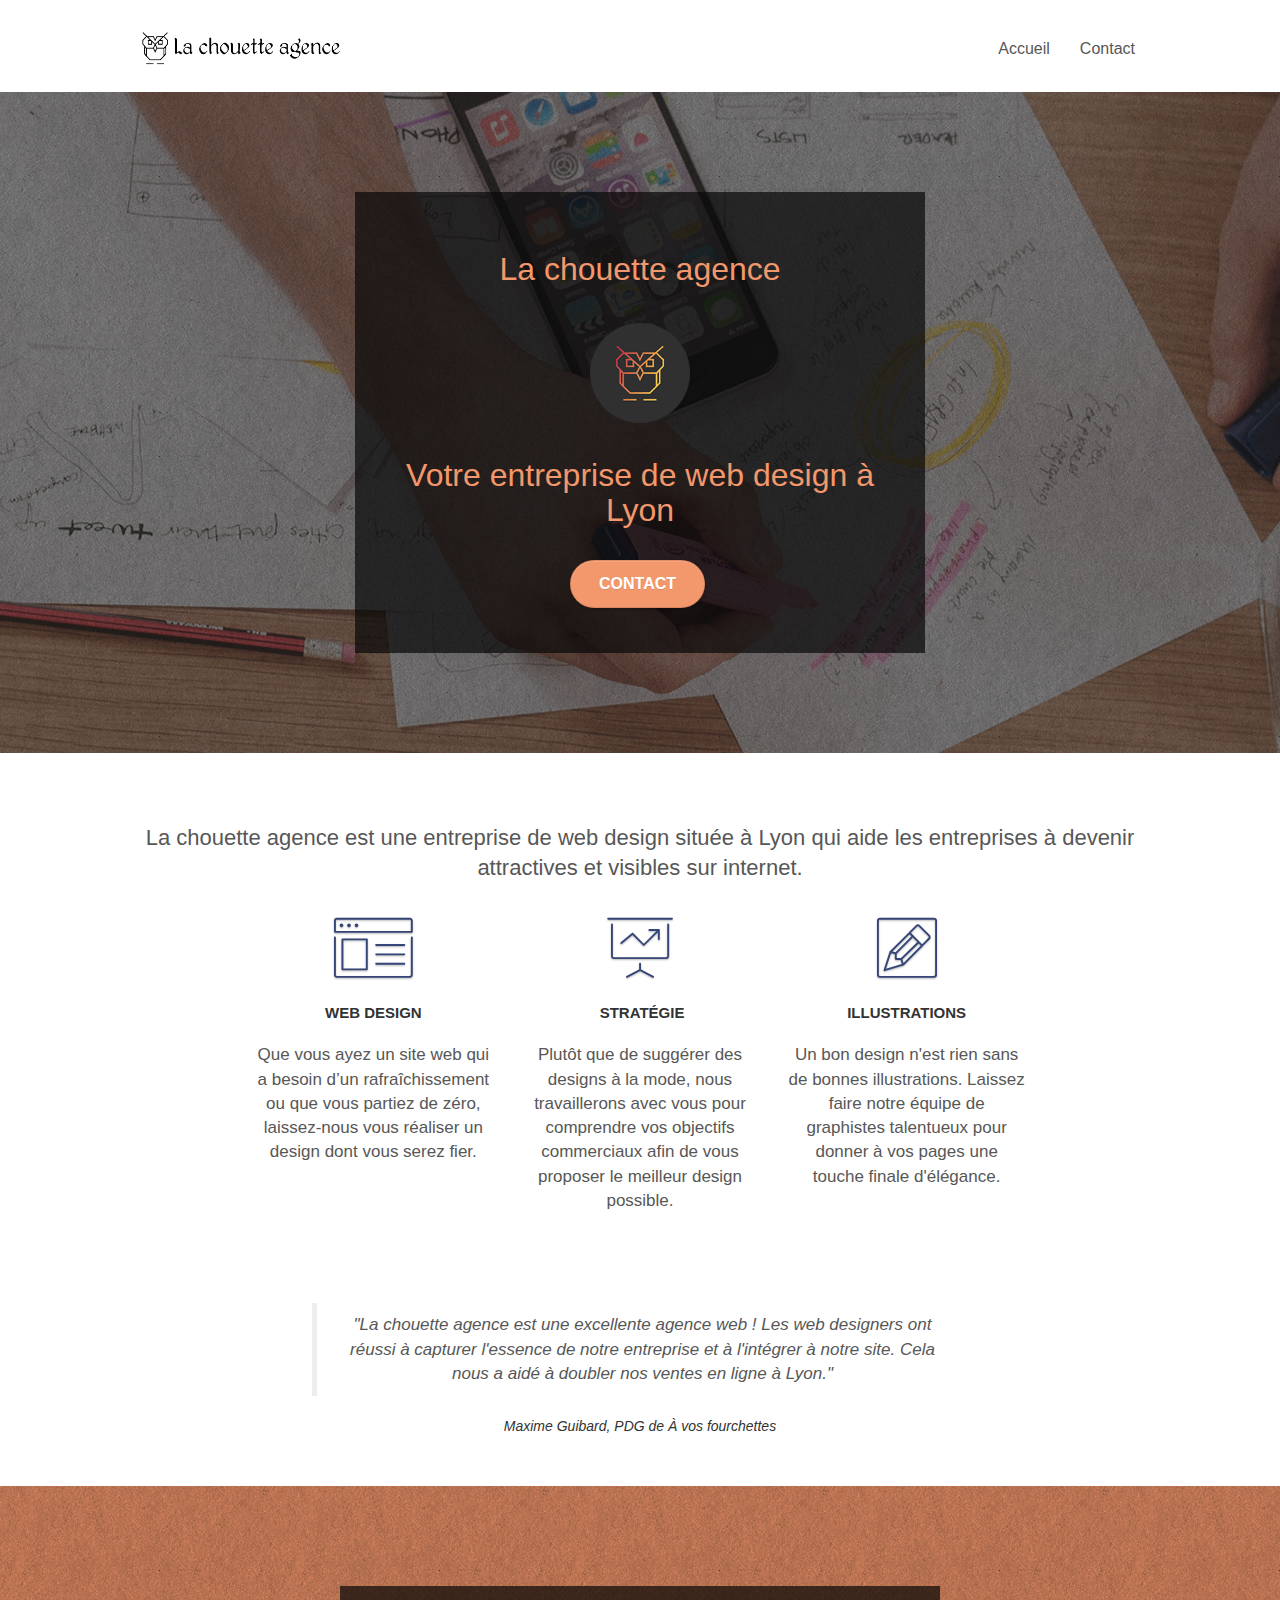
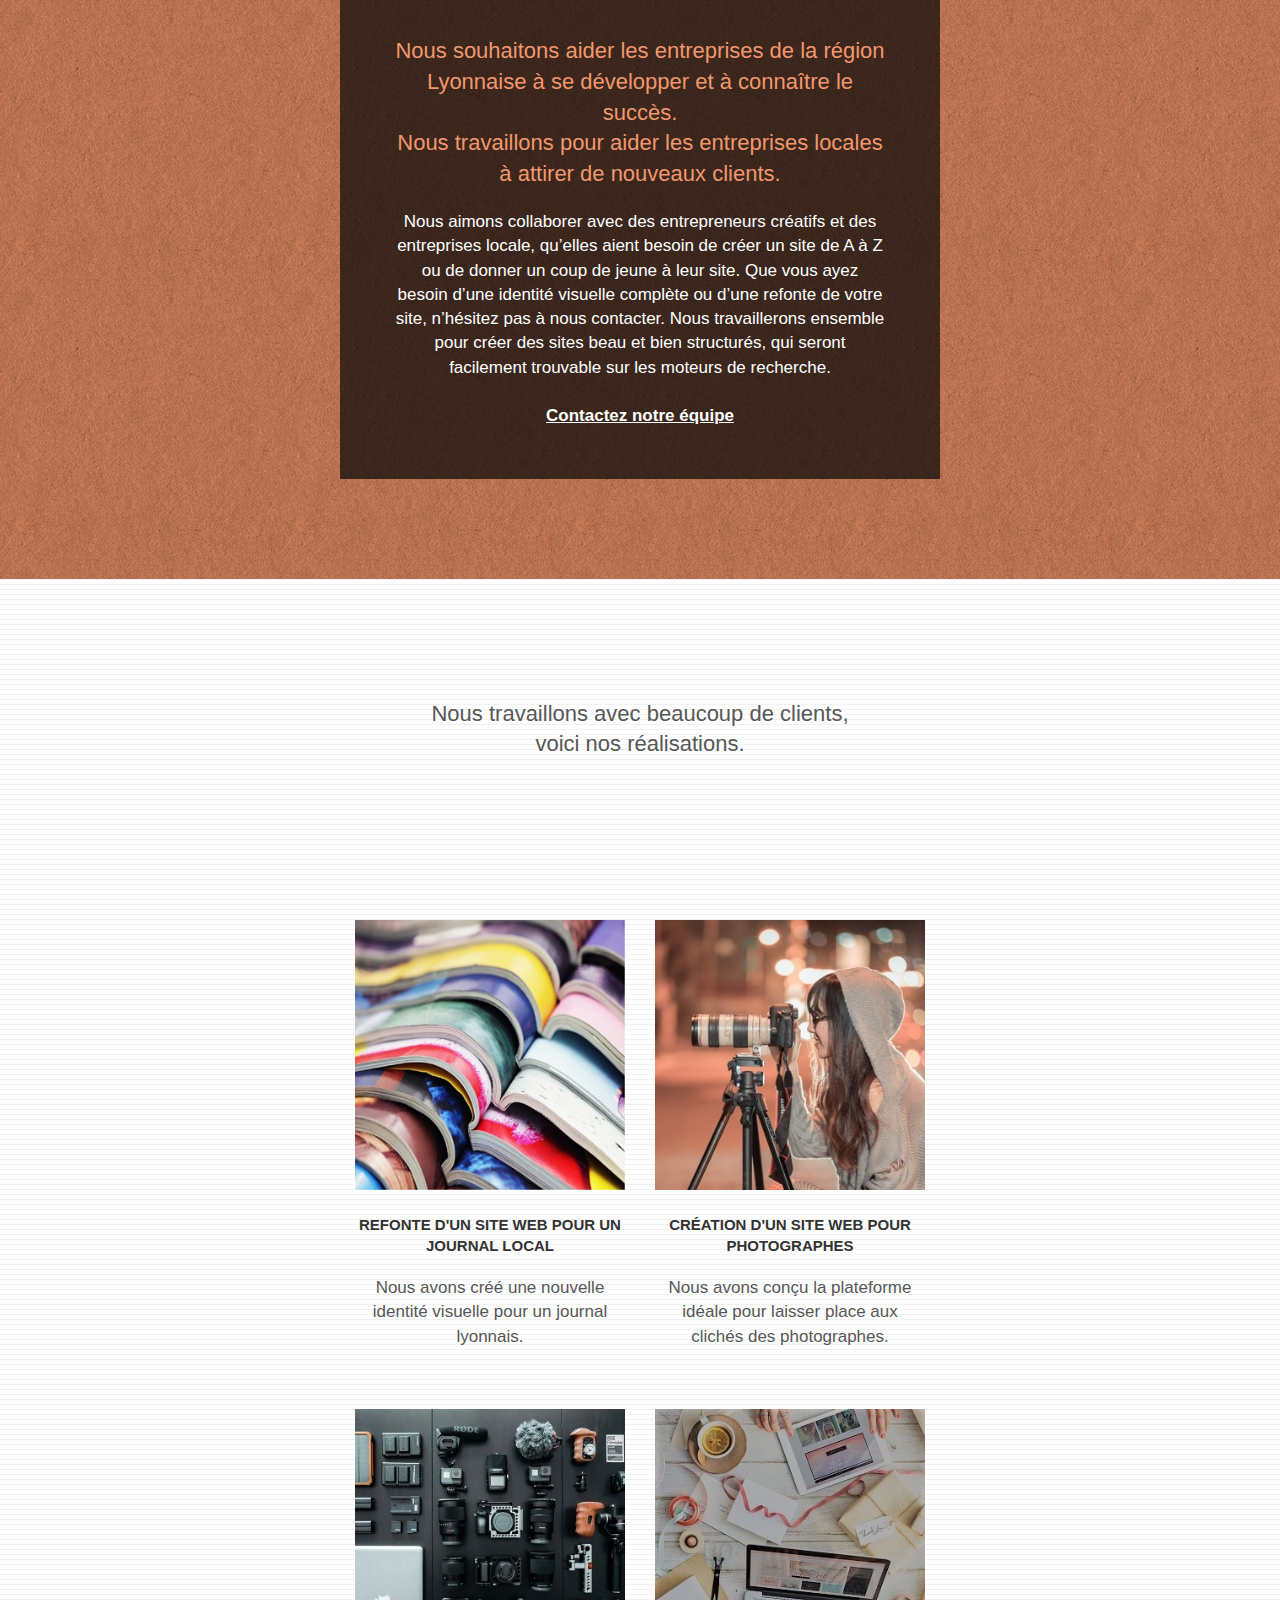
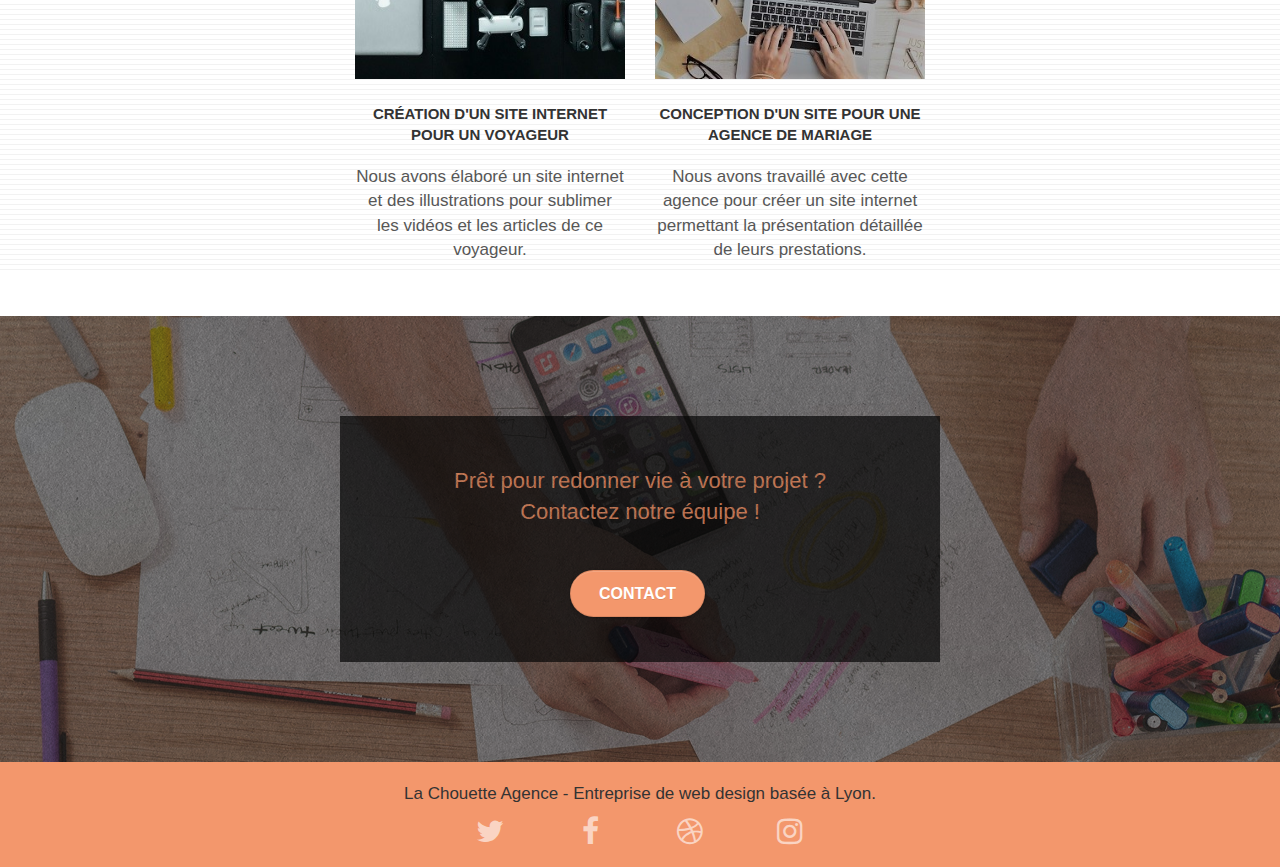
==== commit abe64a98: "Version V 2.3 - version finale" ====
--- a/index.html
+++ b/index.html
@@ -1,487 +1,381 @@
-<!DOCTYPE html>
+<!doctype html>
+<!-- Projet 4 La chouette agence
+Par Arnaud Ghali
+Version V 2.3 - version finale : modification SEO et ACCESSIBILITE -->
+<!-- renseignement de l'atribut lang dans l'element html : fr - accessibilibté  et SEO -->
 <html lang="fr">
-  <head>
-    <meta charset="utf-8" />
-    <meta
-      name="description"
-      content="La chouette agence et une entreprise de webdesign à Lyon"
-    />
-    <meta
-      name="viewport"
-      content="width=device-width, initial-scale=1.0, viewport-fit=cover"
-    />
-    <link rel="shortcut icon" type="image/png" href="favicon.jpg" />
-
-    <link rel="stylesheet" type="text/css" href="style.css" />
-    <link rel="stylesheet" type="text/css" href="./css/font-awesome.css" />
-    <link rel="stylesheet" type="text/css" href="./css/et-line.css" />
-    <link
-      rel="stylesheet"
-      href="https://maxcdn.bootstrapcdn.com/bootstrap/3.3.7/css/bootstrap.min.css"
-      integrity="sha384-BVYiiSIFeK1dGmJRAkycuHAHRg32OmUcww7on3RYdg4Va+PmSTsz/K68vbdEjh4u"
-      crossorigin="anonymous"
-    />
-    <title>Accueil - La chouette agence</title>
-  </head>
-  <body>
-    <!-- Principal conteneur -->
-    <div class="page-container">
-      <!-- bloc-0 -->
-      <div class="bloc bgc-white l-bloc" id="bloc-0">
-        <div class="container bloc-sm">
-          <nav class="navbar row">
-            <div class="navbar-header">
-              <a class="navbar-brand" href="index.html"
-                ><img
-                  src="img/la-chouette-agence.png"
-                  alt="la chouette agence logo hiboux plus texte"
-                  height="40"
-                  width="214"
-              /></a>
-              <button
-                id="nav-toggle"
-                type="button"
-                class="ui-navbar-toggle navbar-toggle"
-                data-toggle="collapse"
-                data-target=".navbar-1"
-              >
-                <span class="sr-only">Toggle navigation</span
-                ><span class="icon-bar"></span><span class="icon-bar"></span
-                ><span class="icon-bar"></span>
-              </button>
-            </div>
-            <div class="collapse navbar-collapse navbar-1 special-dropdown-nav">
-              <ul class="site-navigation nav navbar-nav">
-                <li>
-                  <a href="index.html">Accueil</a>
-                </li>
-                <li>
-                  <a href="contact.html">Contact</a>
-                </li>
-              </ul>
-            </div>
-          </nav>
-        </div>
-      </div>
-      <!-- bloc-0 END -->
-
-      <!-- bloc-1-presentation -->
-      <div
-        class="
-          bloc
-          bgc-dark-slate-blue
-          bg-banniere
-          d-bloc
-          bg-t-edge
-          bloc-bg-texture
-          texture-paper
-          b-parallax
-        "
-        id="bloc-1-hero"
-      >
-        <div class="container bloc-lg">
-          <div class="tight-width-whitespace">
-            <div class="col-sm-12">
-              <img
-                src="img/logo.png"
-                class="center-block image-resize-mode"
-                width="100"
-                height="100"
-                alt="la chouette agence logo hiboux sans texte"
-              />
-              <h1
-                class="text-center hero-bloc-text tc-white"
-                style="color: white !important"
-              >
-                La chouette agence.
-              </h1>
-              <div class="text-center">
-                <a
-                  href="contact.html"
-                  class="
-                    btn btn-lg btn-clean btn-rd
-                    cta-hero
-                    btn-atomic-tangerine
-                  "
-                  id="cta-hero"
-                  style="background-color: #7b4328 !important"
-                  >Contact</a
-                >
-              </div>
-            </div>
-          </div>
-        </div>
-      </div>
-      <!-- bloc-1-presentation END -->
-
-      <!-- bloc-2-services -->
-      <div class="bloc bgc-white l-bloc" id="bloc-2-services">
-        <div class="container bloc-md">
-          <div class="row">
-            <div class="col-sm-12 text-center">
-              <p>
-                La chouette agence est une agence de web design qui aide les
-                entreprises à devenir attractives et visibles sur internet
-              </p>
-            </div>
-          </div>
-          <div class="row voffset-lg med-width-whitespace" style="margin: auto">
-            <div class="col-sm-4">
-              <div class="text-center">
-                <span
-                  class="
-                    et-icon-browser
-                    sm-shadow
-                    icon-dark-slate-blue
-                    icons
-                    icon-lg
-                  "
-                ></span>
-              </div>
-              <h2 class="mg-md text-center">Web design</h2>
-              <p class="text-center">
-                Que vous ayez un site web qui a besoin d&rsquo;un
-                rafraîchissement ou que vous partiez de zéro, laissez-nous vous
-                réaliser un design dont vous serez fier.
-              </p>
-            </div>
-            <div class="col-sm-4">
-              <div class="text-center">
-                <span
-                  class="
-                    et-icon-presentation
-                    sm-shadow
-                    icon-dark-slate-blue
-                    icons
-                    icon-lg
-                  "
-                ></span>
-              </div>
-              <h2 class="mg-md text-center">&nbsp;Stratégie</h2>
-              <p class="text-center">
-                Plutôt que de suggérer des designs à la mode, nous travaillerons
-                avec vous pour comprendre vos objectifs commerciaux afin de vous
-                proposer le meilleur design possible.<br />
-              </p>
-            </div>
-            <div class="col-sm-4">
-              <div class="text-center">
-                <span
-                  class="
-                    et-icon-edit
-                    sm-shadow
-                    icon-dark-slate-blue
-                    icons
-                    icon-lg
-                  "
-                ></span>
-              </div>
-              <h2 class="mg-md text-center">Illustrations</h2>
-              <p class="text-center">
-                Un bon design n'est rien sans de bonnes illustrations. Laissez
-                faire notre équipe de graphistes talentueux pour donner à vos
-                pages une touche finale d'élégance.
-              </p>
-            </div>
-          </div>
-          <div class="row voffset-lg voffset">
-            <div
-              class="col-xs-12 col-md-8 col-md-offset-2 text-center"
-              style="color: #7b4328 !important"
-            >
-              <q
-                >La chouette agence est un excellente agence web ! Les web
-                designers ont réussi à capturer l'essence de notre entreprise et
-                à l'intégrer à notre site. Cela nous a aidé à doubler nos ventes
-                en ligne à Lyon</q
-              >
-            </div>
-          </div>
-        </div>
-      </div>
-      <!-- bloc-2-services END -->
-
-      <!-- bloc-3-what-i-do -->
-      <div
-        class="
-          bloc
-          tc-white
-          bgc-atomic-tangerine
-          bg-presentation
-          d-bloc
-          bloc-bg-texture
-          texture-paper
-          b-parallax
-        "
-        id="bloc-3-what-i-do"
-      >
-        <div class="container bloc-lg">
-          <div
-            class="row tight-width-whitespace black-background"
-            style="margin: auto; background-color: #362c10"
-          >
-            <div class="col-sm-12">
-              <h2 class="mg-md text-center tc-white">
-                Nous souhaitons aider les entreprises de la région Lyonnaise à
-                se développer et à connaître le succès. Nous travaillons pour
-                aider les entreprises locales à attirer de nouveaux clients .<br />
-              </h2>
-              <p class="text-center white">
-                Nous aimons collaborer avec des entrepreneurs créatifs et des
-                entreprises locale, qu’elles aient besoin de créer un site de A
-                à Z ou de donner un coup de jeune à leur site. Que vous ayez
-                besoin d’une identité visuelle complète ou d’une refonte de
-                votre site, n’hésitez pas à nous contacter. Nous travaillerons
-                ensemble pour créer des sites beau et bien structurés, qui
-                seront facilement trouvable sur les moteurs de recherche.
-                <br /><br /><a class="ltc-white bold-link" href="contact.html"
-                  >Contactez notre équipe</a
-                ><br />
-              </p>
-            </div>
-          </div>
-        </div>
-      </div>
-      <!-- bloc-3-what-i-do END -->
-
-      <!-- bloc-4-portfolio -->
-      <div
-        class="bloc bgc-white bg-lines-h2-bg bg-repeat l-bloc"
-        id="bloc-4-portfolio"
-      >
-        <div class="container bloc-lg">
-          <div class="row">
-            <div class="col-sm-12 text-center">
-              <p>
-                Nous travaillons avec beaucoup de clients. Voici nos
-                réalisations.
-              </p>
-            </div>
-          </div>
-          <div
-            class="row tight-width-whitespace portfolio-row"
-            style="margin: auto"
-          >
-            <div class="col-sm-6">
-              <a
-                href="#"
-                data-lightbox="img/1.jpg"
-                data-gallery-id="gallery-1"
-                data-caption="Refonte d'un site web pour un journal local"
-                data-frame="snapshot-lb"
-                ><img
-                  src="img/1.jpg"
-                  alt="plusieurs livre coloré les uns sur les autres"
-                  class="img-responsive portfolio-thumb"
-                  style="margin: auto"
-                  height="270"
-                  width="270"
-              /></a>
-              <h3 class="mg-md text-center">
-                Refonte d'un site web pour un journal local
-              </h3>
-              <p class="text-center">
-                Nous avons créé une nouvelle identité visuelle pour un journal
-                lyonnais.
-              </p>
-            </div>
-            <div class="col-sm-6">
-              <a
-                href="#"
-                data-lightbox="img/2.jpg"
-                data-gallery-id="gallery-1"
-                data-caption="Création d'un site web pour photographes"
-                data-frame="snapshot-lb"
-                ><img
-                  src="img/2.jpg"
-                  class="img-responsive portfolio-thumb"
-                  alt="photographe féminine prenant une photo avec un appareil professionnel"
-                  style="margin: auto"
-                  height="270"
-                  width="270"
-              /></a>
-              <h3 class="mg-md text-center">
-                Création d'un site web pour photographes
-              </h3>
-              <p class="text-center">
-                Nous avons conçu la plateforme idéale pour laisser place aux
-                clichés des photographes.
-              </p>
-            </div>
-          </div>
-          <div
-            class="row tight-width-whitespace portfolio-row"
-            style="margin: auto"
-          >
-            <div class="col-sm-6">
-              <a
-                href="#"
-                data-lightbox="img/3.jpg"
-                data-gallery-id="gallery-1"
-                data-caption="Création d'un site internet pour un voyageur"
-                data-frame="snapshot-lb"
-                ><img
-                  src="img/3.jpg"
-                  class="img-responsive portfolio-thumb"
-                  alt="materiel électronique complet voyageur professionnel étalé sur une table"
-                  style="margin: auto"
-                  height="270"
-                  width="270"
-              /></a>
-              <h3 class="mg-md text-center">
-                Création d'un site internet pour un voyageur
-              </h3>
-              <p class="text-center">
-                Nous avons élaboré un site internet et des illustrations pour
-                sublimer les vidéos et les articles de ce voyageur.
-              </p>
-            </div>
-            <div class="col-sm-6">
-              <a
-                href="#"
-                data-lightbox="img/4.jpg"
-                data-gallery-id="gallery-1"
-                data-caption="Conception d'un site pour une agence de mariage"
-                data-frame="snapshot-lb"
-                ><img
-                  src="img/4.jpg"
-                  class="img-responsive portfolio-thumb"
-                  alt="Deux paire de mains de deux personne travaillant sur pc et tablette sur une table."
-                  style="margin: auto"
-                  height="270"
-                  width="270"
-              /></a>
-              <h3 class="mg-md text-center">
-                Conception d'un site pour une agence de mariage
-              </h3>
-              <p class="text-center">
-                Nous avons travaillé avec cette agence pour créer un site
-                internet permettant la présentation détaillée de leurs
-                prestations.
-              </p>
-            </div>
-          </div>
-        </div>
-      </div>
-      <!-- bloc-4-portfolio END -->
-
-      <!-- bloc-5-cta -->
-      <div
-        class="
-          bloc
-          bgc-dark-slate-blue
-          bg-banniere
-          d-bloc
-          bloc-bg-texture
-          texture-paper
-        "
-        id="bloc-5-cta"
-      >
-        <div class="container bloc-lg">
-          <div class="row">
-            <h2
-              class="mg-md text-center"
-              style="position: relative; z-index: 1; color: white !important"
-            >
-              Prêt pour redonner vie à votre projet ?<br />Contactez notre
-              équipe !
-            </h2>
-            <div class="col-sm-12 text-center">
-              <a
-                href="contact.html"
-                class="
-                  btn btn-atomic-tangerine btn-clean btn-rd btn-lg
-                  cta-hero
-                "
-                style="background-color: #7b4328 !important"
-                >Contact</a
-              >
-            </div>
-          </div>
-        </div>
-      </div>
-      <!-- bloc-5-cta END -->
-
-      <!-- Footer - bloc-8 -->
-      <div
-        class="bloc bgc-atomic-tangerine d-bloc"
-        id="bloc-8"
-        style="background-color: #7b4328 !important"
-      >
-        <div class="container bloc-sm">
-          <div class="row">
-            <div class="col-sm-12">
-              <p class="text-center white">
-                La chouette agence - Agence web basée à Lyon.<br />
-              </p>
-              <div class="row row-no-gutters social" style="margin: auto">
-                <div class="col-sm-3">
-                  <div class="text-center">
-                    <a class="social" href="#"
-                      ><span
-                        aria-hidden="true"
-                        class="fa fa-twitter icon-md"
-                      ></span>
-                      <span class="sr-only">Twitter</span>
-                    </a>
-                  </div>
-                </div>
-                <div class="col-sm-3">
-                  <div class="text-center">
-                    <a class="social" href="#"
-                      ><span
-                        aria-hidden="true"
-                        class="fa fa-facebook icon-md"
-                      ></span>
-                      <span class="sr-only">Facebook</span>
-                    </a>
-                  </div>
-                </div>
-                <div class="col-sm-3">
-                  <div class="text-center">
-                    <a class="social" href="#"
-                      ><span
-                        aria-hidden="true"
-                        class="fa fa-dribbble icon-md"
-                      ></span>
-                      <span class="sr-only">Dribble</span>
-                    </a>
-                  </div>
-                </div>
-                <div class="col-sm-3">
-                  <div class="text-center">
-                    <a class="social" href="#"
-                      ><span
-                        aria-hidden="true"
-                        class="fa fa-instagram icon-md"
-                      ></span>
-                      <span class="sr-only">Instagram</span>
-                    </a>
-                  </div>
-                </div>
-              </div>
-            </div>
-          </div>
-        </div>
-      </div>
-      <!-- Footer - bloc-8 END -->
-    </div>
-    <!-- Principal conteneur END -->
-
-    <script
-      src="https://code.jquery.com/jquery-2.2.4.min.js"
-      integrity="sha256-BbhdlvQf/xTY9gja0Dq3HiwQF8LaCRTXxZKRutelT44="
-      crossorigin="anonymous"
-      defer
-    ></script>
-    <script
-      src="https://maxcdn.bootstrapcdn.com/bootstrap/3.3.7/js/bootstrap.min.js"
-      integrity="sha384-Tc5IQib027qvyjSMfHjOMaLkfuWVxZxUPnCJA7l2mCWNIpG9mGCD8wGNIcPD7Txa"
-      crossorigin="anonymous"
-      defer
-    ></script>
-    <script src="./js/blocs.js" defer></script>
-    <script src="./js/jquery.touchSwipe.js" defer></script>
-    <script src="./js/gmaps.js" defer></script>
-  </body>
+<head>
+    <meta charset="utf-8">
+	<!-- suppression de la balise keywords : obsolète - SEO -->
+    <!--<meta name="keywords" content="seo, google, site web, site internet, agence design paris, agence design, agence design,agence design,agence design,agence design,agence design,agence design,agence design,agence design"> -->
+    <!-- renseigenement de la balise description en utilisant les mots clés (62 mots - 155 caractères) - SEO -->
+	<meta name="description" content="Entreprise de Web Design à Lyon, nous aidons les entreprises locales à améliorer leurs sites internet. 
+	Notre agence Web sera vous proposer un Web Design en adequation avec votre strategie commerciale. 
+	Notre équipe de graphistes talentueux saura donner à vos pages une touche finale d'élégance par des illustrations de qualité.
+	Une bonne visibilité, un bon design pour vous attirer de nouveaux clients.">
+   	<meta name="viewport" content="width=device-width, initial-scale=1.0, viewport-fit=cover">
+    <link rel="shortcut icon" type="image/png" href="favicon.jpg">
+    <!-- insertion des balises meta pour les réseaux sociaux : Facebook, Twitter, ... - SEO -->
+	<!-- Open Graph meta (Facebook, Linkedin) -->
+	<meta property="og:title" content="La Chouette Agence - Entreprise de web design à Lyon" />
+	<meta property="og:type" content="website" />
+	<meta property="og:url" content="https://arnaudg28.github.io/ArnaudGhali_4_01092021/" />
+	<meta property="og:image" content="favicon.jpg" />
+	<meta property="og:description" content="Entreprise de Web Design à Lyon, nous aidons les entreprises locales à améliorer leurs sites internet. 
+	Notre agence Web sera vous proposer un Web Design en adequation avec votre strategie commerciale. 
+	Notre équipe de graphistes talentueux saura donner à vos pages une touche finale d'élégance par des illustrations de qualité.
+	Une bonne visibilité, un bon design pour vous attirer de nouveaux clients." />
+	<meta property="og:site_name" content="https://arnaudg28.github.io/ArnaudGhali_4_01092021/" />
+	
+	<!-- Twitter summary card with large image must be at least 280x150px -->
+	<meta name="twitter:card" content="summary_large_image" />
+	<meta name="twitter:site" content="@skyminds" />
+	<meta name="twitter:creator" content="@skyminds" />
+	<meta name="twitter:title" content="La Chouette Agence - Entreprise de web design à Lyon" />
+	<meta name="twitter:description" content="Entreprise de Web Design à Lyon, nous aidons les entreprises locales à améliorer leurs sites internet. 
+	Notre agence Web sera vous proposer un Web Design en adequation avec votre strategie commerciale. 
+	Notre équipe de graphistes talentueux saura donner à vos pages une touche finale d'élégance par des illustrations de qualité.
+	Une bonne visibilité, un bon design pour vous attirer de nouveaux clients." />
+	<meta name="twitter:image" content="favicon.jpg" />
+
+    <!-- insertion d'une balise canonique doit être unique : Évite le duplicate content en indiquant aux moteurs de recherche quelle page est l’originale -->
+    <link rel="canonical" href="https://arnaudg28.github.io/ArnaudGhali_4_01092021/"/>
+
+	<link rel="stylesheet" type="text/css" href="./css/bootstrap.css">
+	<link rel="stylesheet" type="text/css" href="style.css">
+	<link rel="stylesheet" type="text/css" href="./css/font-awesome.css">
+	<link rel="stylesheet" type="text/css" href="./css/et-line.css">
+	
+    
+	<script src="./js/jquery-2.1.0.js"></script>
+	<script src="./js/bootstrap.js"></script>
+	<script src="./js/blocs.js"></script>
+	<script src="./js/jquery.touchSwipe.js" defer></script>
+	<script src="./js/gmaps.js"></script>
+
+	<!-- renseignement de la balise titre en utilisant les mots clés - SEO -->
+    <title>La Chouette Agence - Entreprise de web design à Lyon</title>
+
+    
+<!-- Analytics Google search-->
+<meta name="google-site-verification" content="4UIy8q_n3X17RB7GWwr8fKklIkuoa3MR7JOhy4OnRv4" />
+<!-- Analytics END -->
+    
+</head>
+<body>
+<!-- Principal conteneur -->
+<div class="page-container">
+    
+<!-- remplacement des blocs par structure html lisible - SEO & ACCESSIBILITE -->
+<header>
+<!-- bloc-0 -->
+<div class="bloc bgc-white l-bloc " id="bloc-0">
+	<div class="container bloc-sm">
+
+		<nav class="navbar row">
+			<div class="navbar-header">
+				<!-- Technique de blackhat repetition de mots clés-->
+				<!-- <div class="keywords" style="color:#cccccc;font-size:1px;">Agence web à paris, stratégie web, web design, illustrations, design de site web, site web, web, internet, site internet, site</div>-->
+				<!-- Definition de largeur et hauteur sur l'image - SEO Performance -->
+				<a class="navbar-brand" href="index.html"><img src="img/la-chouette-agence.png" alt="logo de l'entreprise la chouette agence" height="40" width="200"/></a>
+				<!-- Technique de blackhat repetition de mots clés -->
+				<!-- <div class="keywords" style="color:#cccccc;font-size:1px;">Agence web à paris, stratégie web, web design, illustrations, design de site web, site web, web, internet, site internet, site</div>-->
+				<button id="nav-toggle" type="button" class="ui-navbar-toggle navbar-toggle" data-toggle="collapse" data-target=".navbar-1">
+					<span class="sr-only">Toggle navigation</span><span class="icon-bar"></span><span class="icon-bar"></span><span class="icon-bar"></span>
+				</button>
+			</div>
+			<div class="collapse navbar-collapse navbar-1 special-dropdown-nav">
+				<ul class="site-navigation nav navbar-nav">
+					<li>
+						<a href="index.html">Accueil</a>
+					</li>
+					<li>
+					</li>
+					<li>
+						<a href="contact.html">Contact</a>
+					</li>
+				</ul>
+			</div>
+		</nav>
+	</div>
+</div>
+<!-- bloc-0 END -->
+
+<!-- bloc-1-presentation -->
+<div class="bloc bgc-dark-slate-blue bg-banniere d-bloc bg-t-edge bloc-bg-texture texture-paper b-parallax" id="bloc-1-hero">
+	<div class="container bloc-lg">
+		<div class="row tight-width-whitespace">
+			<div class="col-sm-12">
+				<!-- rajout de la couleur d'arrière plan pour le contraste - ACCESSIBILITE -->
+				<div class="row tight-width-whitespace black-background">
+				<h1 class="text-center hero-bloc-text tc-white ">
+					<!-- Modification du texte principale en insérant les mots clés de la balise H1 -->
+					La chouette agence <br><br>
+					<!-- Definition de largeur et hauteur sur l'image - SEO Performance -->
+					<img src="img/logo.png" class="center-block image-resize-mode"  height="100" width="100" alt="Logo de La chouette agence" />
+					<br> Votre entreprise de web design à Lyon
+				</h1>
+				<div class="text-center">
+					<a href="contact.html" class="btn btn-lg btn-clean btn-rd cta-hero btn-atomic-tangerine" id="cta-hero">Contact</a>
+				</div>
+				</div>
+			</div>
+		</div>
+	</div>
+</div>
+<!-- bloc-1-presentation END -->
+</header>
+
+<!-- bloc-2-services -->
+<!-- remplacement des blocs par structure html lisible - SEO & ACCESSIBILITE -->
+<section class="bloc bgc-white l-bloc" id="bloc-2-services">
+	<div class="container bloc-md">
+		<div class="row">
+			<div class="col-sm-12 text-center">
+				<!-- remplacement de l'image texte par du texte et structuration h2- SEO - ACCESSIBILITE -->
+				<!-- <img alt="agence web, agence web paris, web design paris, stratégie web" src="img/title.png" /> -->
+				<h2>La chouette agence est une entreprise de web design située à Lyon qui aide les entreprises à devenir attractives et visibles sur internet.</h2>
+			</div>
+		</div>
+		<div class="row voffset-lg med-width-whitespace">
+			<div class="col-sm-4">
+				<div class="text-center">
+					<span class="et-icon-browser sm-shadow icon-dark-slate-blue icons icon-lg"></span>
+				</div>
+				<h3 class="mg-md text-center">
+					Web design
+				</h3>
+				<p class="text-center ">
+					Que vous ayez un site web qui a besoin d&rsquo;un rafraîchissement ou que vous partiez de zéro, laissez-nous vous réaliser un design dont vous serez fier.
+				</p>
+			</div>
+			<div class="col-sm-4">
+				<div class="text-center">
+					<span class="et-icon-presentation sm-shadow icon-dark-slate-blue icons icon-lg"></span>
+				</div>
+				<h3 class="mg-md text-center">
+					&nbsp;Stratégie
+				</h3>
+				<p class="text-center ">
+					Plutôt que de suggérer des designs à la mode, nous travaillerons avec vous pour comprendre vos objectifs commerciaux afin de vous proposer le meilleur design possible.<br>
+				</p>
+			</div>
+			<div class="col-sm-4">
+				<div class="text-center">
+					<span class="et-icon-edit sm-shadow icon-dark-slate-blue icons icon-lg"></span>
+				</div>
+				<h3 class="mg-md text-center">
+					Illustrations
+				</h3>
+				<p class="text-center ">
+					Un bon design n'est rien sans de bonnes illustrations. Laissez faire notre équipe de graphistes talentueux pour donner à vos pages une touche finale d'élégance.
+				</p>
+			</div>
+		</div>
+		<div class="row voffset-lg voffset">
+			<div class="col-xs-12 col-md-8 col-md-offset-2 text-center">
+				<!-- remplacement de l'image texte par du texte citation - SEO - ACCESSIBILITE -->
+				<!-- <img alt="agence web, agence web paris, web design paris, stratégie web" src="img/citation.png" /> -->
+				<blockquote>
+				<p><i>"La chouette agence est une excellente agence web ! Les web designers ont réussi à capturer l'essence de notre entreprise et à l'intégrer à notre site. Cela nous a aidé à doubler nos ventes en ligne à Lyon."</i></p>
+				</blockquote>
+				<!-- changement de couleur de texte pour un meilleur contraste - ACCESSIBILITE -->
+				<cite class="grey">Maxime Guibard, PDG de À vos fourchettes</cite>
+			</div>
+		</div>
+	</div>
+</section>
+<!-- bloc-2-services END -->
+
+<!-- bloc-3-what-i-do -->
+<!-- remplacement des blocs par structure html lisible - SEO & ACCESSIBILITE -->
+<section class="bloc tc-white bgc-atomic-tangerine bg-presentation d-bloc bloc-bg-texture texture-paper b-parallax" id="bloc-3-what-i-do">
+	<div class="container bloc-lg">
+		<!-- remplacement de la couleur d'arrière plan - ACCESSIBILITE -->
+		<div class="row tight-width-whitespace black-background">
+			<div class="col-sm-12">
+				<h2 class="mg-md text-center tc-white">
+					Nous souhaitons aider les entreprises de la région Lyonnaise à se développer et à connaître le succès.<br>
+					Nous travaillons pour aider les entreprises locales à attirer de nouveaux clients.
+				</h2>
+				<p class="text-center white">
+					Nous aimons collaborer avec des entrepreneurs créatifs et des entreprises locale, qu’elles aient besoin de créer un site de A à Z ou de donner un coup de jeune à leur site. Que vous ayez besoin d’une identité visuelle complète ou d’une refonte de votre site, n’hésitez pas à nous contacter. Nous travaillerons ensemble pour créer des sites beau et bien structurés, qui seront facilement trouvable sur les moteurs de recherche.
+					<br><br>
+					<a class="ltc-white bold-link" href="contact.html">Contactez notre équipe</a>
+					<br>
+				</p>
+			</div>
+		</div>
+	</div>
+</section>
+<!-- bloc-3-what-i-do END -->
+
+<!-- bloc-4-portfolio -->
+<!-- remplacement des blocs par structure html lisible - SEO & ACCESSIBILITE -->
+<section class="bloc bgc-white bg-lines-h2-bg bg-repeat l-bloc" id="bloc-4-portfolio">
+	<div class="container bloc-lg">
+		<div class="row">
+			<div class="col-sm-12 text-center">
+				<!-- remplacement de l'image texte par du texte et structuration h2- SEO - ACCESSIBILITE -->
+				<!--<img alt="agence web, agence web paris, web design paris, stratégie web" src="img/title2.png" /> -->
+					<h2>
+						Nous travaillons avec beaucoup de clients, <br> voici nos réalisations.
+					</h2>
+				</div>
+			</div>
+		</div>
+		<div class="row tight-width-whitespace portfolio-row">
+			<div class="col-sm-6">
+				<!-- changement format d'image, definition de largeur et hauteur, nom et renseignement attribut alt - SEO - ACCESSIBILITE -->
+				<a href="#" data-lightbox="img/magazines.jpg" data-gallery-id="gallery-1" data-caption="Refonte d'un site web pour un journal local" data-frame="snapshot-lb"><img src="img/magazines.jpg" alt="des magazines empilés" class="img-responsive portfolio-thumb" height="320" width="320"/></a>
+				<h3 class="mg-md text-center">
+					Refonte d'un site web pour un journal local
+				</h3>
+				<p class="text-center">
+					Nous avons créé une nouvelle identité visuelle pour un journal lyonnais.
+				</p>
+			</div>
+			<div class="col-sm-6">
+				<!-- changement format d'image, definition de largeur et hauteur, nom et renseignement attribut alt - SEO - ACCESSIBILITE -->
+				<a href="#" data-lightbox="img/photographe.jpg" data-gallery-id="gallery-1" data-caption="Création d'un site web pour photographes" data-frame="snapshot-lb"><img src="img/photographe.jpg" class="img-responsive portfolio-thumb" alt="un photographe en action" height="320" width="320"/></a>
+				<h3 class="mg-md text-center">
+					Création d'un site web pour photographes
+				</h3>
+				<p class="text-center">
+					Nous avons conçu la plateforme idéale pour laisser place aux clichés des photographes.
+				</p>
+			</div>
+		</div>
+		<div class="row tight-width-whitespace portfolio-row">
+			<div class="col-sm-6">
+				<!-- changement format d'image, definition de largeur et hauteur, nom et renseignement attribut alt - SEO - ACCESSIBILITE -->
+				<a href="#" data-lightbox="img/materiel-photo.jpg" data-gallery-id="gallery-1" data-caption="Création d'un site internet pour un voyageur" data-frame="snapshot-lb"><img src="img/materiel-photo.jpg" class="img-responsive portfolio-thumb" alt="matériels de photgraphie" height="320" width="320"/></a>
+				<h3 class="mg-md text-center">
+					Création d'un site internet pour un voyageur
+				</h3>
+				<p class="text-center">
+					Nous avons élaboré un site internet et des illustrations pour sublimer les vidéos et les articles de ce voyageur.
+				</p>
+			</div>
+			<div class="col-sm-6">
+				<!-- changement format d'image, definition de largeur et hauteur, nom et renseignement attribut alt - SEO - ACCESSIBILITE -->
+				<a href="#" data-lightbox="img/travail-sur-bureau.jpg" data-gallery-id="gallery-1" data-caption="Conception d'un site pour une agence de mariage" data-frame="snapshot-lb"><img src="img/travail-sur-bureau.jpg" class="img-responsive portfolio-thumb" alt="Travail sur un bureau, conception" height="320" width="320"/></a>
+				<h3 class="mg-md text-center">
+					Conception d'un site pour une agence de mariage
+				</h3>
+				<p class="text-center">
+					Nous avons travaillé avec cette agence pour créer un site internet permettant la présentation détaillée de leurs prestations.
+				</p>
+			</div>
+		</div>
+</section>
+<!-- bloc-4-portfolio END -->
+
+<!-- bloc-5-cta -->
+<!-- remplacement des blocs par structure html lisible - SEO & ACCESSIBILITE -->
+<section class="bloc bgc-dark-slate-blue bg-banniere d-bloc bloc-bg-texture texture-paper" id="bloc-5-cta">
+	<div class="container bloc-lg">
+		<div class="row">
+			<!-- rajout de la couleur d'arrière plan pour le contraste - ACCESSIBILITE -->
+			<div class="row tight-width-whitespace black-background">
+				<h2 class="mg-md text-center tc-white">
+					Prêt pour redonner vie à votre projet ?<br>Contactez notre équipe !
+				</h2>
+				<div class="col-sm-12 text-center">
+					<a href="contact.html" class="btn btn-atomic-tangerine btn-clean btn-rd btn-lg cta-hero">Contact</a>
+				</div>
+			</div>
+		</div>
+	</div>
+</section>
+<!-- bloc-5-cta END -->
+
+<!-- Footer - bloc-8 -->
+<!-- remplacement des blocs par structure html lisible - SEO & ACCESSIBILITE -->
+<footer class="bloc bgc-atomic-tangerine d-bloc" id="bloc-8">
+	<div class="container bloc-sm">
+		<div class="row">
+			<div class="col-sm-12">
+				<p class="text-center white">
+					<!-- changement de couleur de texte pour un meilleur contraste - ACCESSIBILITE -->
+					<span class="grey">La Chouette Agence - Entreprise de web design basée à Lyon.<br></span>
+				</p>
+				<div class="row row-no-gutters social">
+					<div class="col-sm-3">
+						<div class="text-center">
+							<a class="social" href="#"><span class="fa fa-twitter icon-md"></span></a>
+						</div>
+					</div>
+					<div class="col-sm-3">
+						<div class="text-center">
+							<a class="social" href="#"><span class="fa fa-facebook icon-md"></span></a>
+						</div>
+					</div>
+					<div class="col-sm-3">
+						<div class="text-center">
+							<a class="social" href="#"><span class="fa fa-dribbble icon-md"></span></a>
+						</div>
+					</div>
+					<div class="col-sm-3">
+						<div class="text-center">
+							<a class="social" href="#"><span class="fa fa-instagram icon-md"></span></a>
+						</div>
+					</div>
+					<!-- Technique de blackhat repetition de mots clés -->
+					<!--<div class="keywords" style="color:#F3976C;">Agence web à paris, stratégie web, web design, illustrations, design de site web, site web, web, internet, site internet, site</div>-->
+				</div>
+				<!-- Liens externes non pertinents -->
+				<!-- 
+				<div class="row">
+					<div class="col-sm-4">
+						Partenaires
+							<ul>
+								<li><a href="voiture.com">voiture.com</a></li>
+								<li><a href="pizza.com">pizza.com</a></li>
+								<li><a href="matoiture.com">matoiture.com</a></li>
+								<li><a href="immobilierseo.com">immobilierseo.com</a></li>
+							</ul>		
+					</div> -->
+					<!-- Technique de blackhat annuaires non pertinents-->
+					<!-- 
+						<div class="col-sm-4">
+						Annuaires liste 1
+						<ul>
+							<li><a href="annuaireagence.com">annuaireagence.com</a></li>
+							<li><a href="annuaireseo.com">annuaireseo.com</a></li>
+							<li><a href="annuairemarketing.com">annuairemarketing.com</a></li>
+							<li><a href="123seoture.com">123seo.com</a></li>
+							<li><a href="123site.com">123site.com</a></li>
+							<li><a href="annuairewordpress.com">annuairewordpress.com</a></li>
+							<li><a href="listeagence.com">listeagence.com</a></li>
+							<li><a href="meilleuresagencesparis.com">meilleuresagencesparis.com</a></li>
+							<li><a href="listeseo.com">listeseo.com</a></li>
+						</ul>
+					</div>
+					<div class="col-sm-4">
+						Annuaires liste 2
+						<ul>
+							<li><a href="betterseo.com">betterseo.com</a></li>
+							<li><a href="ameliorerseo.com">ameliorerseo.com</a></li>
+							<li><a href="seojuicelien.com">seojuicelien.com</a></li>
+							<li><a href="meilleursliens.com">meilleursliens.com</a></li>
+							<li><a href="liensagogo.com">liensagogo.com</a></li>
+							<li><a href="backlink.com">backlink.com</a></li>
+							<li><a href="linkjuiceannuaire.com">linkjuiceannuaire.com</a></li>
+							<li><a href="remontersurgoogle.com">remontersurgoogle.com</a></li>
+							<li><a href="vraiseofiable.com">vraiseofiable.com</a></li>
+						</ul>
+					</div>
+				</div>-->
+			</div>
+		</div>
+	</div>
+</footer>
+<!-- Footer - bloc-8 END -->
+
+</div>
+<!-- Principal conteneur END -->
+    
+
+</body>
 </html>
--- a/style.css
+++ b/style.css
@@ -1,1049 +1,1051 @@
-body {
-    margin: 0;
-    padding: 0;
-    background: #FFF;
-    overflow-x: hidden;
-    -webkit-font-smoothing: antialiased;
-    -moz-osx-font-smoothing: grayscale;
-    font-size: 16px!important;
-}
-
-a,
-button {
-    transition: all .3s ease-in-out;
-    outline: none!important;
-}
-
-a:hover {
-    text-decoration: none;
-    cursor: pointer;
-}
-
-#page-loading-blocs-notifaction {
-    position: fixed;
-    top: 0;
-    bottom: 0;
-    width: 100%;
-    z-index: 100000;
-    background: #FFFFFF url("img/pageload-spinner.gif") no-repeat center center;
-}
-
-.bloc {
-    width: 100%;
-    clear: both;
-    background: 50% 50% no-repeat;
-    padding: 0 50px;
-    -webkit-background-size: cover;
-    -moz-background-size: cover;
-    -o-background-size: cover;
-    background-size: cover;
-    position: relative;
-}
-
-.bloc .container {
-    padding-left: 0;
-    padding-right: 0;
-}
-
-.bloc-lg {
-    padding: 100px 50px;
-}
-
-.bloc-md {
-    padding: 50px;
-}
-
-.bloc-sm {
-    padding: 20px 50px;
-}
-
-.bg-center,
-.bg-l-edge,
-.bg-r-edge,
-.bg-t-edge,
-.bg-b-edge,
-.bg-tl-edge,
-.bg-bl-edge,
-.bg-tr-edge,
-.bg-br-edge,
-.bg-repeat {
-    -webkit-background-size: auto!important;
-    -moz-background-size: auto!important;
-    -o-background-size: auto!important;
-    background-size: auto!important;
-}
-
-.bg-repeat {
-    background: repeat;
-}
-
-.bg-t-edge {
-    background: top no-repeat;
-}
-
-.bloc-bg-texture::before {
-    content: "";
-    background-size: 2px 2px;
-    position: absolute;
-    top: 0;
-    bottom: 0;
-    left: 0;
-    right: 0;
-}
-
-.texture-paper::before {
-    background: url("img/texture-paper.png");
-    background-size: 280px 280px;
-}
-
-.b-parallax {
-    background-attachment: fixed;
-}
-
-.d-bloc {
-    color: rgba(255, 255, 255, .7);
-}
-
-.d-bloc button:hover {
-    color: rgba(255, 255, 255, .9);
-}
-
-.d-bloc .icon-round,
-.d-bloc .icon-square,
-.d-bloc .icon-rounded,
-.d-bloc .icon-semi-rounded-a,
-.d-bloc .icon-semi-rounded-b {
-    border-color: rgba(255, 255, 255, .9);
-}
-
-.d-bloc .divider-h span {
-    border-color: rgba(255, 255, 255, .2);
-}
-
-.d-bloc .a-btn,
-.d-bloc .navbar a,
-.d-bloc .navbar-brand,
-.d-bloc a .icon-sm,
-.d-bloc a .icon-md,
-.d-bloc a .icon-lg,
-.d-bloc a .icon-xl,
-.d-bloc h1 a,
-.d-bloc h2 a,
-.d-bloc h3 a,
-.d-bloc h4 a,
-.d-bloc h5 a,
-.d-bloc h6 a,
-.d-bloc p a {
-    color: rgba(255, 255, 255, .6);
-}
-
-.d-bloc .a-btn:hover,
-.d-bloc .navbar a:hover,
-.d-bloc .navbar-brand:hover,
-.d-bloc a:hover .icon-sm,
-.d-bloc a:hover .icon-md,
-.d-bloc a:hover .icon-lg,
-.d-bloc a:hover .icon-xl,
-.d-bloc h1 a:hover,
-.d-bloc h2 a:hover,
-.d-bloc h3 a:hover,
-.d-bloc h4 a:hover,
-.d-bloc h5 a:hover,
-.d-bloc h6 a:hover,
-.d-bloc p a:hover {
-    color: rgba(255, 255, 255, 1);
-}
-
-.d-bloc .navbar-toggle .icon-bar {
-    background: rgba(255, 255, 255, 1);
-}
-
-.d-bloc .btn-wire,
-.d-bloc .btn-wire:hover {
-    color: rgba(255, 255, 255, 1);
-    border-color: rgba(255, 255, 255, 1);
-}
-
-.d-bloc .panel {
-    color: rgba(0, 0, 0, .5);
-}
-
-.d-bloc .panel button:hover {
-    color: rgba(0, 0, 0, .7);
-}
-
-.d-bloc .panel icon {
-    border-color: rgba(0, 0, 0, .7);
-}
-
-.d-bloc .panel .divider-h span {
-    border-color: rgba(0, 0, 0, .1);
-}
-
-.d-bloc .panel .a-btn {
-    color: rgba(0, 0, 0, .6);
-}
-
-.d-bloc .panel .a-btn:hover {
-    color: rgba(0, 0, 0, 1);
-}
-
-.d-bloc .panel .btn-wire,
-.d-bloc .panel .btn-wire:hover {
-    color: rgba(0, 0, 0, .7);
-    border-color: rgba(0, 0, 0, .3);
-}
-
-.d-bloc .panel,
-.l-bloc {
-    color: rgba(0, 0, 0, .5);
-}
-
-.d-bloc .panel button:hover,
-.l-bloc button:hover {
-    color: rgba(0, 0, 0, .7);
-}
-
-.l-bloc .icon-round,
-.l-bloc .icon-square,
-.l-bloc .icon-rounded,
-.l-bloc .icon-semi-rounded-a,
-.l-bloc .icon-semi-rounded-b {
-    border-color: rgba(0, 0, 0, .7);
-}
-
-.d-bloc .panel .divider-h span,
-.l-bloc .divider-h span {
-    border-color: rgba(0, 0, 0, .1);
-}
-
-.d-bloc .panel .a-btn,
-.l-bloc .a-btn,
-.l-bloc .navbar a,
-.l-bloc .navbar-brand,
-.l-bloc a .icon-sm,
-.l-bloc a .icon-md,
-.l-bloc a .icon-lg,
-.l-bloc a .icon-xl,
-.l-bloc h1 a,
-.l-bloc h2 a,
-.l-bloc h3 a,
-.l-bloc h4 a,
-.l-bloc h5 a,
-.l-bloc h6 a,
-.l-bloc p a {
-    color: rgba(0, 0, 0, .6);
-}
-
-.d-bloc .panel .a-btn:hover,
-.l-bloc .a-btn:hover,
-.l-bloc .navbar a:hover,
-.l-bloc .navbar-brand:hover,
-.l-bloc a:hover .icon-sm,
-.l-bloc a:hover .icon-md,
-.l-bloc a:hover .icon-lg,
-.l-bloc a:hover .icon-xl,
-.l-bloc h1 a:hover,
-.l-bloc h2 a:hover,
-.l-bloc h3 a:hover,
-.l-bloc h4 a:hover,
-.l-bloc h5 a:hover,
-.l-bloc h6 a:hover,
-.l-bloc p a:hover {
-    color: rgba(0, 0, 0, 1);
-}
-
-.l-bloc .navbar-toggle .icon-bar {
-    color: rgba(0, 0, 0, .6);
-}
-
-.d-bloc .panel .btn-wire,
-.d-bloc .panel .btn-wire:hover,
-.l-bloc .btn-wire,
-.l-bloc .btn-wire:hover {
-    color: rgba(0, 0, 0, .7);
-    border-color: rgba(0, 0, 0, .3);
-}
-
-.voffset {
-    margin-top: 30px;
-}
-
-.voffset-lg {
-    margin-top: 80px;
-}
-
-.row-no-gutters {
-    margin-right: 0;
-    margin-left: 0;
-}
-
-.row.row-no-gutters > [class^="col-"],
-.row.row-no-gutters > [class*=" col-"] {
-    padding-right: 0;
-    padding-left: 0;
-}
-
-#bloc-1-hero h1 {
-    font-size: 32px;
-}
-
-.navbar {
-    margin-bottom: 0;
-    z-index: 1;
-}
-
-.navbar-brand {
-    height: auto;
-    padding: 3px 15px;
-    font-size: 25px;
-    font-weight: normal;
-    font-weight: 600;
-    line-height: 44px;
-}
-
-.navbar-brand img {
-    max-height: 200px;
-    margin: 0 5px 0 0;
-    display: inline;
-}
-
-.navbar-brand img[src$=svg] {
-    min-width: 100px;
-}
-
-.nav-center .navbar-brand img {
-    margin: 0;
-}
-
-.navbar .nav {
-    padding-top: 2px;
-    margin-right: -16px;
-    float: right;
-    z-index: 1;
-}
-
-.nav > li {
-    float: left;
-    margin-top: 4px;
-    font-size: 16px;
-}
-
-.navbar-nav .open .dropdown-menu > li > a {
-    text-align: inherit;
-}
-
-.nav > li a:hover,
-.nav > li a:focus {
-    background: transparent;
-}
-
-.navbar-toggle {
-    margin: 10px 10px 0 0;
-    border: 0px;
-}
-
-.navbar-toggle:hover {
-    background: transparent!important;
-}
-
-.navbar-toggle .icon-bar {
-    background-color: rgba(0, 0, 0, .5);
-    width: 26px;
-}
-
-.nav-invert .navbar .nav {
-    float: left;
-}
-
-.nav-invert .navbar-header,
-.nav-invert .navbar-brand {
-    float: right;
-    position: relative;
-    z-index: 2;
-}
-
-@media (min-width: 768px) {
-    .site-navigation {
-        position: absolute;
-        top: 50%;
-        right: 20px;
-        transform: translate(0, -50%);
-        -webkit-transform: translateY(-50%);
-    }
-    .nav > li .dropdown-menu a,
-    .nav > li .dropdown-menu a:hover {
-        color: #484848;
-    }
-    .nav-invert .site-navigation {
-        left: 0;
-        right: 0;
-    }
-    .nav-center {
-        text-align: center;
-    }
-    .nav-center .navbar-header {
-        width: 100%;
-    }
-    .nav-center .navbar-header,
-    .nav-center .navbar-brand,
-    .nav-center .nav > li {
-        float: none;
-        display: inline-block;
-    }
-    .nav-center .site-navigation {
-        position: relative;
-        width: 100%;
-        right: 0;
-        margin-right: 0px;
-        margin-top: 20px;
-    }
-    .nav-center.mini-nav .navbar-toggle {
-        float: none;
-        margin: 10px auto 0;
-    }
-}
-
-.nav > li > .dropdown a {
-    background: none!important;
-    display: block;
-    padding: 14px 15px;
-}
-
-nav .caret {
-    margin: 0 5px;
-}
-
-.dropdown-menu .dropdown-menu {
-    top: -8px;
-    left: 100%;
-}
-
-.dropdown-menu .dropmenu-flow-right {
-    top: 100%;
-    left: 0;
-    margin-left: -1px;
-    border-top-left-radius: 0;
-    border-top-right-radius: 0;
-}
-
-.dropdown-menu .dropdown span {
-    border: 4px solid black;
-    border-top-color: transparent;
-    border-right-color: transparent;
-    border-bottom-color: transparent;
-    margin: 6px -5px 0 0!important;
-    float: right;
-}
-
-.mg-md {
-    margin-top: 10px;
-    margin-bottom: 20px;
-}
-
-.mg-lg {
-    margin-top: 10px;
-    margin-bottom: 40px;
-}
-
-.btn {
-    margin: 0 5px 5px 0;
-}
-
-.btn.pull-right {
-    margin: 0 0 5px 5px;
-}
-
-.btn-d,
-.btn-d:hover,
-.btn-d:focus {
-    color: #FFF;
-    background: rgba(0, 0, 0, .3);
-}
-
-button {
-    outline: none!important;
-}
-
-.btn-rd {
-    border-radius: 40px;
-}
-
-.btn-clean {
-    border: 1px solid rgba(0, 0, 0, .08);
-    border-bottom-color: rgba(0, 0, 0, .1);
-    text-shadow: 0 1px 0 rgba(0, 0, 1, .1);
-    box-shadow: 0 1px 3px rgba(0, 0, 1, .25), inset 0 1px 0 0 rgba(255, 255, 255, .15);
-}
-
-.icon-md {
-    font-size: 30px!important;
-}
-
-.icon-lg {
-    font-size: 60px!important;
-}
-
-.sm-shadow {
-    text-shadow: 0 1px 2px rgba(0, 0, 0, .3);
-}
-
-.panel-sq,
-.panel-sq .panel-heading,
-.panel-sq .panel-footer {
-    border-radius: 0;
-}
-
-.panel-rd {
-    border-radius: 30px;
-}
-
-.panel-rd .panel-heading {
-    border-radius: 29px 29px 0 0;
-}
-
-.panel-rd .panel-footer {
-    border-radius: 0 0 29px 29px;
-}
-
-.form-control {
-    border-color: rgba(0, 0, 0, .1);
-    box-shadow: none;
-}
-
-.scrollToTop {
-    width: 40px;
-    height: 40px;
-    position: fixed;
-    bottom: 20px;
-    right: 20px;
-    opacity: 0;
-    z-index: 500;
-    transition: all .3s ease-in-out;
-}
-
-.scrollToTop span {
-    margin-top: 6px;
-}
-
-.showScrollTop {
-    font-size: 14px;
-    opacity: 1;
-}
-
-a[data-lightbox] {
-    position: relative;
-    display: block;
-    text-align: center;
-}
-
-a[data-lightbox]:hover::before {
-    content: "+";
-    font-family: "HelveticaNeue-Light", "Helvetica Neue Light", "Helvetica Neue", Helvetica, Arial;
-    font-size: 32px;
-    width: 50px;
-    height: 50px;
-    margin-left: -25px;
-    border-radius: 50%;
-    background: rgba(0, 0, 0, .6);
-    color: #FFF;
-    font-weight: 100;
-    z-index: 1;
-    position: absolute;
-    top: 50%;
-    transform: translateY(-50%);
-    -webkit-transform: translateY(-50%);
-}
-
-a[data-lightbox]:hover img {
-    opacity: 0.6;
-    -webkit-animation-fill-mode: none;
-    animation-fill-mode: none;
-}
-
-#lightbox-modal {
-    display: flex;
-    align-items: center;
-}
-
-#lightbox-modal .modal-dialog {
-    width: 90%;
-    max-width: 900px;
-    margin: 0 auto 0;
-}
-
-#lightbox-modal .modal-dialog img {
-    max-height: 90vh;
-    margin: 0 auto;
-}
-
-.lightbox-caption {
-    padding: 20px;
-    color: #FFF;
-    background: rgba(0, 0, 0, .5);
-    position: absolute;
-    left: 15px;
-    right: 15px;
-    bottom: 5px;
-}
-
-.close-lightbox {
-    color: #FFF;
-    font-size: 30px;
-    position: absolute;
-    top: 20px;
-    right: 20px;
-    z-index: 20;
-    background: rgba(0, 0, 0, .5);
-    border: none;
-    line-height: 30px;
-    padding: 0 9px 5px;
-    opacity: 0.3;
-}
-
-.close-lightbox:hover,
-.next-lightbox:hover,
-.prev-lightbox:hover {
-    opacity: 1.0;
-    color: #FFF;
-}
-
-.next-lightbox,
-.prev-lightbox {
-    font-size: 20px;
-    color: rgba(255, 255, 255, .9);
-    background: rgba(0, 0, 0, .5);
-    transition: all .2s ease-in-out;
-    position: absolute;
-    top: 45%;
-    z-index: 1;
-    opacity: 0.4;
-}
-
-.next-lightbox {
-    padding: 6px 8px 1px 13px;
-    right: 25px;
-}
-
-.prev-lightbox {
-    padding: 6px 13px 1px 10px;
-    left: 25px;
-}
-
-.snapshot-lb .modal-body {
-    padding-bottom: 45px;
-}
-
-.snapshot-lb .lightbox-caption {
-    padding: 0;
-    color: rgba(0, 0, 0, .5);
-    background: none;
-}
-
-h1,
-h2,
-h3,
-h4,
-h5,
-h6,
-p,
-label,
-.btn,
-a {
-    font-family: "helvetica";
-    font-weight: 400;
-    color: #575757!important;
-}
-
-.container {
-    max-width: 1000px;
-}
-
-.hero-bloc-text {
-    font-size: 38px;
-}
-
-.hero-bloc-text-sub {
-    font-size: 36px;
-}
-
-.statement-bloc-text {
-    line-height: 26px;
-    font-style: italic;
-    font-size: 20px;
-    text-align: center;
-    font-weight: lighter;
-    max-width: 520px;
-    margin: auto auto auto auto;
-}
-
-.tight-width-whitespace {
-    max-width: 600px;
-    margin: auto auto auto auto;
-}
-
-.h1 {
-    font-size: 20px;
-    font-family: "Open Sans";
-}
-
-.cta-hero {
-    margin-top: 22px;
-    color: #FFFFFF!important;
-    text-transform: uppercase;
-    padding: 12px 28px 12px 28px;
-    font-size: 16px;
-    font-weight: 700;
-}
-
-.social {
-    max-width: 400px;
-    margin: auto auto auto auto;
-}
-
-h2 {
-    font-size: 22px;
-    line-height: 1.4em;
-}
-
-h3 {
-    font-size: 15px;
-    text-transform: uppercase;
-    font-weight: 700;
-    color: #333333!important;
-}
-
-.med-width-whitespace {
-    max-width: 800px;
-    margin: auto auto auto auto;
-    box-shadow: 0px 0px 0px #000000;
-}
-
-h1 {
-    color: #333333!important;
-}
-
-h4 {
-    color: #333333!important;
-}
-
-.icons {
-    margin-bottom: 14px;
-    margin-top: 24px;
-}
-
-.white {
-    color: #FFFFFF!important;
-}
-
-.portfolio-thumb {
-    margin-bottom: 24px;
-}
-
-.portfolio-row {
-    margin-bottom: 44px;
-    margin-top: 50px;
-}
-
-.avatar {
-    box-shadow: 0px 4px 9px rgba(0, 0, 0, 0.3);
-}
-
-.black-background {
-    background-color: rgba(165, 147, 99, 0.7);
-    padding: 40px 40px 40px 40px;
-}
-
-.bold-link {
-    font-weight: 900;
-    text-decoration: underline!important;
-}
-
-.bgc-white {
-    background-color: #FFFFFF;
-}
-
-.bgc-dark-slate-blue {
-    background-color: #364577;
-}
-
-.bgc-atomic-tangerine {
-    background-color: #F3976C;
-}
-
-.tc-white {
-    color: #F3976C!important;
-}
-
-.btn-atomic-tangerine {
-    background: #F3976C;
-    color: #FFFFFF!important;
-}
-
-.btn-atomic-tangerine:hover {
-    background: #c27956!important;
-    color: #FFFFFF!important;
-}
-
-.ltc-white {
-    color: #FFFFFF!important;
-}
-
-.ltc-white:hover {
-    color: #cccccc!important;
-}
-
-.ltc-atomic-tangerine {
-    color: #F3976C!important;
-}
-
-.ltc-atomic-tangerine:hover {
-    color: #c27956!important;
-}
-
-.icon-dark-slate-blue {
-    color: #364577!important;
-    border-color: #364577!important;
-}
-
-.bg-dots-bg {
-    background-image: url("img/dots-bg.png");
-}
-
-.bg-lines-h2-bg {
-    background-image: url("img/lines-h2-bg.png");
-}
-
-.bg-banniere {
-    background-image: url("img/la-chouette-agence-banniere.jpg");
-}
-
-.bg-presentation {
-    background-image: url("img/image-de-presentation.jpg");
-}
-
-@media (max-width: 1024px) {
-    .bloc {
-        padding-left: 20px;
-        padding-right: 20px;
-    }
-    .bloc.full-width-bloc,
-    .bloc-tile-2.full-width-bloc .container,
-    .bloc-tile-3.full-width-bloc .container,
-    .bloc-tile-4.full-width-bloc .container {
-        padding-left: 0;
-        padding-right: 0;
-    }
-}
-
-@media (max-width: 992px) and (min-width: 768px) {
-    .navbar .nav {
-        max-width: 80%
-    }
-    .nav-center.navbar .nav {
-        max-width: 100%
-    }
-}
-
-@media only screen and (min-width: 768px) and (max-width: 1024px) and (orientation: landscape) {
-    .b-parallax {
-        background-attachment: scroll;
-    }
-}
-
-@media only screen and (min-width: 1024px) and (max-width: 1366px) and (-webkit-min-device-pixel-ratio: 1.5) {
-    .b-parallax {
-        background-attachment: scroll;
-    }
-}
-
-@media (max-width: 991px) {
-    .container {
-        width: 100%;
-    }
-    .b-parallax {
-        background-attachment: scroll;
-    }
-    .page-container,
-    #hero-bloc {
-        overflow-x: hidden;
-        position: relative;
-    }
-    .bloc-group,
-    .bloc-group .bloc {
-        display: block;
-        width: 100%;
-    }
-    .bloc-fill-screen .fill-bloc-top-edge,
-    .bloc-fill-screen .fill-bloc-bottom-edge {
-        padding: 0 20px;
-    }
-}
-
-@media (max-width: 767px) {
-    .page-container {
-        overflow-x: hidden;
-        position: relative;
-    }
-    h1,
-    h2,
-    h3,
-    h4,
-    h5,
-    h6,
-    p,
-    #disqus_thread {
-        padding-left: 10px!important;
-        padding-right: 10px!important;
-    }
-    .b-parallax {
-        background-attachment: scroll;
-    }
-    .navbar .nav {
-        padding-top: 0;
-        border-top: 1px solid rgba(0, 0, 0, .2);
-        float: none!important;
-    }
-    .navbar.row {
-        margin-left: 0;
-        margin-right: 0;
-    }
-    .site-navigation {
-        position: inherit;
-        transform: none;
-        -webkit-transform: none;
-        -ms-transform: none;
-    }
-    .nav > li {
-        margin-top: 0;
-        border-bottom: 1px solid rgba(0, 0, 0, .1);
-        background: rgba(0, 0, 0, .05);
-        text-align: left;
-        padding-left: 15px;
-        width: 100%;
-    }
-    .nav > li:hover {
-        background: rgba(0, 0, 0, .08);
-    }
-    .dropdown .dropdown a .caret {
-        float: none;
-        margin: 5px 0 0 10px!important;
-        border: 4px solid black;
-        border-bottom-color: transparent;
-        border-right-color: transparent;
-        border-left-color: transparent;
-    }
-    #hero-bloc .navbar .nav {
-        background: rgba(0, 0, 0, .8);
-    }
-    #hero-bloc .navbar .nav a {
-        color: rgba(255, 255, 255, .6);
-    }
-    .hero {
-        padding: 50px 0;
-    }
-    .hero-nav {
-        left: -1px;
-        right: -1px;
-    }
-    .navbar-collapse {
-        padding: 0;
-        overflow-x: hidden;
-        -webkit-box-shadow: none;
-        box-shadow: none;
-    }
-    .navbar-brand img {
-        max-height: 40px;
-        width: auto;
-    }
-    .nav-invert .navbar-header {
-        float: none;
-        width: 100%;
-    }
-    .nav-invert .navbar-toggle {
-        float: left;
-        margin-left: 10px;
-    }
-    .bloc {
-        padding-left: 0;
-        padding-right: 0;
-    }
-    .bloc-xxl,
-    .bloc-xl,
-    .bloc-lg {
-        padding: 40px 0;
-    }
-    .bloc-sm,
-    .bloc-md {
-        padding-left: 0;
-        padding-right: 0;
-    }
-    .bloc-tile-2 .container,
-    .bloc-tile-3 .container,
-    .bloc-tile-4 .container,
-    .bloc-fill-screen .fill-bloc-top-edge,
-    .bloc-fill-screen .fill-bloc-bottom-edge {
-        padding-left: 0;
-        padding-right: 0;
-    }
-    .a-block {
-        padding: 0 10px;
-    }
-    .btn-dwn {
-        display: none;
-    }
-    .voffset {
-        margin-top: 5px;
-    }
-    .voffset-md {
-        margin-top: 20px;
-    }
-    .voffset-lg {
-        margin-top: 30px;
-    }
-    form {
-        padding: 5px;
-    }
-    .close-lightbox {
-        display: inline-block;
-    }
-    .blocsapp-device-iphone5 {
-        background-size: 216px 425px;
-        padding-top: 60px;
-        width: 216px;
-        height: 425px;
-    }
-    .blocsapp-device-iphone5 img {
-        width: 180px;
-        height: 320px;
-    }
-}
-
-@media (max-width: 400px) {
-    .bloc {
-        padding-left: 0;
-        padding-right: 0;
-    }
-}
-
-@media (max-width: 767px) {
-    .bloc-mob-center-text {
-        text-align: center;
-    }
-}
-
-.sr-only {
-  position: absolute;
-  width: 1px;
-  height: 1px;
-  padding: 0;
-  margin: -1px;
-  overflow: hidden;
-  clip: rect(0, 0, 0, 0);
-  white-space: nowrap;
-  border-width: 0;
-}
-
-*:focus {
-  border: gray dashed 1px!important;
+body {
+    margin: 0;
+    padding: 0;
+    background: #FFF;
+    overflow-x: hidden;
+    -webkit-font-smoothing: antialiased;
+    -moz-osx-font-smoothing: grayscale;
+}
+
+a,
+button {
+    transition: all .3s ease-in-out;
+    outline: none!important;
+}
+
+a:hover {
+    text-decoration: none;
+    cursor: pointer;
+}
+
+#page-loading-blocs-notifaction {
+    position: fixed;
+    top: 0;
+    bottom: 0;
+    width: 100%;
+    z-index: 100000;
+    background: #FFFFFF url("img/pageload-spinner.gif") no-repeat center center;
+}
+
+.bloc {
+    width: 100%;
+    clear: both;
+    background: 50% 50% no-repeat;
+    padding: 0 50px;
+    -webkit-background-size: cover;
+    -moz-background-size: cover;
+    -o-background-size: cover;
+    background-size: cover;
+    position: relative;
+}
+
+.bloc .container {
+    padding-left: 0;
+    padding-right: 0;
+}
+
+.bloc-lg {
+    padding: 100px 50px;
+}
+
+.bloc-md {
+    padding: 50px;
+}
+
+.bloc-sm {
+    padding: 20px 50px;
+}
+
+.bg-center,
+.bg-l-edge,
+.bg-r-edge,
+.bg-t-edge,
+.bg-b-edge,
+.bg-tl-edge,
+.bg-bl-edge,
+.bg-tr-edge,
+.bg-br-edge,
+.bg-repeat {
+    -webkit-background-size: auto!important;
+    -moz-background-size: auto!important;
+    -o-background-size: auto!important;
+    background-size: auto!important;
+}
+
+.bg-repeat {
+    background: repeat;
+}
+
+.bg-t-edge {
+    background: top no-repeat;
+}
+
+.bloc-bg-texture::before {
+    content: "";
+    background-size: 2px 2px;
+    position: absolute;
+    top: 0;
+    bottom: 0;
+    left: 0;
+    right: 0;
+}
+
+.texture-paper::before {
+    background: url("img/texture-paper.png");
+    background-size: 280px 280px;
+}
+
+.b-parallax {
+    background-attachment: fixed;
+}
+
+.d-bloc {
+    color: rgba(255, 255, 255, .7);
+}
+
+.d-bloc button:hover {
+    color: rgba(255, 255, 255, .9);
+}
+
+.d-bloc .icon-round,
+.d-bloc .icon-square,
+.d-bloc .icon-rounded,
+.d-bloc .icon-semi-rounded-a,
+.d-bloc .icon-semi-rounded-b {
+    border-color: rgba(255, 255, 255, .9);
+}
+
+.d-bloc .divider-h span {
+    border-color: rgba(255, 255, 255, .2);
+}
+
+.d-bloc .a-btn,
+.d-bloc .navbar a,
+.d-bloc .navbar-brand,
+.d-bloc a .icon-sm,
+.d-bloc a .icon-md,
+.d-bloc a .icon-lg,
+.d-bloc a .icon-xl,
+.d-bloc h1 a,
+.d-bloc h2 a,
+.d-bloc h3 a,
+.d-bloc h4 a,
+.d-bloc h5 a,
+.d-bloc h6 a,
+.d-bloc p a {
+    color: rgba(255, 255, 255, .6);
+}
+
+.d-bloc .a-btn:hover,
+.d-bloc .navbar a:hover,
+.d-bloc .navbar-brand:hover,
+.d-bloc a:hover .icon-sm,
+.d-bloc a:hover .icon-md,
+.d-bloc a:hover .icon-lg,
+.d-bloc a:hover .icon-xl,
+.d-bloc h1 a:hover,
+.d-bloc h2 a:hover,
+.d-bloc h3 a:hover,
+.d-bloc h4 a:hover,
+.d-bloc h5 a:hover,
+.d-bloc h6 a:hover,
+.d-bloc p a:hover {
+    color: rgba(255, 255, 255, 1);
+}
+
+.d-bloc .navbar-toggle .icon-bar {
+    background: rgba(255, 255, 255, 1);
+}
+
+.d-bloc .btn-wire,
+.d-bloc .btn-wire:hover {
+    color: rgba(255, 255, 255, 1);
+    border-color: rgba(255, 255, 255, 1);
+}
+
+.d-bloc .panel {
+    color: rgba(0, 0, 0, .5);
+}
+
+.d-bloc .panel button:hover {
+    color: rgba(0, 0, 0, .7);
+}
+
+.d-bloc .panel icon {
+    border-color: rgba(0, 0, 0, .7);
+}
+
+.d-bloc .panel .divider-h span {
+    border-color: rgba(0, 0, 0, .1);
+}
+
+.d-bloc .panel .a-btn {
+    color: rgba(0, 0, 0, .6);
+}
+
+.d-bloc .panel .a-btn:hover {
+    color: rgba(0, 0, 0, 1);
+}
+
+.d-bloc .panel .btn-wire,
+.d-bloc .panel .btn-wire:hover {
+    color: rgba(0, 0, 0, .7);
+    border-color: rgba(0, 0, 0, .3);
+}
+
+.d-bloc .panel,
+.l-bloc {
+    color: rgba(0, 0, 0, .5);
+}
+
+.d-bloc .panel button:hover,
+.l-bloc button:hover {
+    color: rgba(0, 0, 0, .7);
+}
+
+.l-bloc .icon-round,
+.l-bloc .icon-square,
+.l-bloc .icon-rounded,
+.l-bloc .icon-semi-rounded-a,
+.l-bloc .icon-semi-rounded-b {
+    border-color: rgba(0, 0, 0, .7);
+}
+
+.d-bloc .panel .divider-h span,
+.l-bloc .divider-h span {
+    border-color: rgba(0, 0, 0, .1);
+}
+
+.d-bloc .panel .a-btn,
+.l-bloc .a-btn,
+.l-bloc .navbar a,
+.l-bloc .navbar-brand,
+.l-bloc a .icon-sm,
+.l-bloc a .icon-md,
+.l-bloc a .icon-lg,
+.l-bloc a .icon-xl,
+.l-bloc h1 a,
+.l-bloc h2 a,
+.l-bloc h3 a,
+.l-bloc h4 a,
+.l-bloc h5 a,
+.l-bloc h6 a,
+.l-bloc p a {
+    color: rgba(0, 0, 0, .6);
+}
+
+.d-bloc .panel .a-btn:hover,
+.l-bloc .a-btn:hover,
+.l-bloc .navbar a:hover,
+.l-bloc .navbar-brand:hover,
+.l-bloc a:hover .icon-sm,
+.l-bloc a:hover .icon-md,
+.l-bloc a:hover .icon-lg,
+.l-bloc a:hover .icon-xl,
+.l-bloc h1 a:hover,
+.l-bloc h2 a:hover,
+.l-bloc h3 a:hover,
+.l-bloc h4 a:hover,
+.l-bloc h5 a:hover,
+.l-bloc h6 a:hover,
+.l-bloc p a:hover {
+    color: rgba(0, 0, 0, 1);
+}
+
+.l-bloc .navbar-toggle .icon-bar {
+    color: rgba(0, 0, 0, .6);
+}
+
+.d-bloc .panel .btn-wire,
+.d-bloc .panel .btn-wire:hover,
+.l-bloc .btn-wire,
+.l-bloc .btn-wire:hover {
+    color: rgba(0, 0, 0, .7);
+    border-color: rgba(0, 0, 0, .3);
+}
+
+.voffset {
+    margin-top: 30px;
+}
+
+.voffset-lg {
+    margin-top: 80px;
+}
+
+.row-no-gutters {
+    margin-right: 0;
+    margin-left: 0;
+}
+
+.row.row-no-gutters > [class^="col-"],
+.row.row-no-gutters > [class*=" col-"] {
+    padding-right: 0;
+    padding-left: 0;
+}
+
+#bloc-1-hero h1 {
+    font-size: 32px;
+}
+
+.navbar {
+    margin-bottom: 0;
+    z-index: 1;
+}
+
+.navbar-brand {
+    height: auto;
+    padding: 3px 15px;
+    font-size: 25px;
+    font-weight: normal;
+    font-weight: 600;
+    line-height: 44px;
+}
+
+.navbar-brand img {
+    max-height: 200px;
+    margin: 0 5px 0 0;
+    display: inline;
+}
+
+.navbar-brand img[src$=svg] {
+    min-width: 100px;
+}
+
+.nav-center .navbar-brand img {
+    margin: 0;
+}
+
+.navbar .nav {
+    padding-top: 2px;
+    margin-right: -16px;
+    float: right;
+    z-index: 1;
+}
+
+.nav > li {
+    float: left;
+    margin-top: 4px;
+    font-size: 16px;
+}
+
+.navbar-nav .open .dropdown-menu > li > a {
+    text-align: inherit;
+}
+
+.nav > li a:hover,
+.nav > li a:focus {
+    background: transparent;
+}
+
+.navbar-toggle {
+    margin: 10px 10px 0 0;
+    border: 0px;
+}
+
+.navbar-toggle:hover {
+    background: transparent!important;
+}
+
+.navbar-toggle .icon-bar {
+    background-color: rgba(0, 0, 0, .5);
+    width: 26px;
+}
+
+.nav-invert .navbar .nav {
+    float: left;
+}
+
+.nav-invert .navbar-header,
+.nav-invert .navbar-brand {
+    float: right;
+    position: relative;
+    z-index: 2;
+}
+
+@media (min-width: 768px) {
+    .site-navigation {
+        position: absolute;
+        top: 50%;
+        right: 20px;
+        transform: translate(0, -50%);
+        -webkit-transform: translateY(-50%);
+    }
+    .nav > li .dropdown-menu a,
+    .nav > li .dropdown-menu a:hover {
+        color: #484848;
+    }
+    .nav-invert .site-navigation {
+        left: 0;
+        right: 0;
+    }
+    .nav-center {
+        text-align: center;
+    }
+    .nav-center .navbar-header {
+        width: 100%;
+    }
+    .nav-center .navbar-header,
+    .nav-center .navbar-brand,
+    .nav-center .nav > li {
+        float: none;
+        display: inline-block;
+    }
+    .nav-center .site-navigation {
+        position: relative;
+        width: 100%;
+        right: 0;
+        margin-right: 0px;
+        margin-top: 20px;
+    }
+    .nav-center.mini-nav .navbar-toggle {
+        float: none;
+        margin: 10px auto 0;
+    }
+}
+
+.nav > li > .dropdown a {
+    background: none!important;
+    display: block;
+    padding: 14px 15px;
+}
+
+nav .caret {
+    margin: 0 5px;
+}
+
+.dropdown-menu .dropdown-menu {
+    top: -8px;
+    left: 100%;
+}
+
+.dropdown-menu .dropmenu-flow-right {
+    top: 100%;
+    left: 0;
+    margin-left: -1px;
+    border-top-left-radius: 0;
+    border-top-right-radius: 0;
+}
+
+.dropdown-menu .dropdown span {
+    border: 4px solid black;
+    border-top-color: transparent;
+    border-right-color: transparent;
+    border-bottom-color: transparent;
+    margin: 6px -5px 0 0!important;
+    float: right;
+}
+
+.mg-md {
+    margin-top: 10px;
+    margin-bottom: 20px;
+}
+
+.mg-lg {
+    margin-top: 10px;
+    margin-bottom: 40px;
+}
+
+.btn {
+    margin: 0 5px 5px 0;
+}
+
+.btn.pull-right {
+    margin: 0 0 5px 5px;
+}
+
+.btn-d,
+.btn-d:hover,
+.btn-d:focus {
+    color: #FFF;
+    background: rgba(0, 0, 0, .3);
+}
+
+button {
+    outline: none!important;
+}
+
+.btn-rd {
+    border-radius: 40px;
+}
+
+.btn-clean {
+    border: 1px solid rgba(0, 0, 0, .08);
+    border-bottom-color: rgba(0, 0, 0, .1);
+    text-shadow: 0 1px 0 rgba(0, 0, 1, .1);
+    box-shadow: 0 1px 3px rgba(0, 0, 1, .25), inset 0 1px 0 0 rgba(255, 255, 255, .15);
+}
+
+.icon-md {
+    font-size: 30px!important;
+}
+
+.icon-lg {
+    font-size: 60px!important;
+}
+
+.sm-shadow {
+    text-shadow: 0 1px 2px rgba(0, 0, 0, .3);
+}
+
+.panel-sq,
+.panel-sq .panel-heading,
+.panel-sq .panel-footer {
+    border-radius: 0;
+}
+
+.panel-rd {
+    border-radius: 30px;
+}
+
+.panel-rd .panel-heading {
+    border-radius: 29px 29px 0 0;
+}
+
+.panel-rd .panel-footer {
+    border-radius: 0 0 29px 29px;
+}
+
+.form-control {
+    border-color: rgba(0, 0, 0, .1);
+    box-shadow: none;
+}
+
+.scrollToTop {
+    width: 40px;
+    height: 40px;
+    position: fixed;
+    bottom: 20px;
+    right: 20px;
+    opacity: 0;
+    z-index: 500;
+    transition: all .3s ease-in-out;
+}
+
+.scrollToTop span {
+    margin-top: 6px;
+}
+
+.showScrollTop {
+    font-size: 14px;
+    opacity: 1;
+}
+
+a[data-lightbox] {
+    position: relative;
+    display: block;
+    text-align: center;
+}
+
+a[data-lightbox]:hover::before {
+    content: "+";
+    font-family: "HelveticaNeue-Light", "Helvetica Neue Light", "Helvetica Neue", Helvetica, Arial;
+    font-size: 32px;
+    width: 50px;
+    height: 50px;
+    margin-left: -25px;
+    border-radius: 50%;
+    background: rgba(0, 0, 0, .6);
+    color: #FFF;
+    font-weight: 100;
+    z-index: 1;
+    position: absolute;
+    top: 50%;
+    transform: translateY(-50%);
+    -webkit-transform: translateY(-50%);
+}
+
+a[data-lightbox]:hover img {
+    opacity: 0.6;
+    -webkit-animation-fill-mode: none;
+    animation-fill-mode: none;
+}
+
+#lightbox-modal {
+    display: flex;
+    align-items: center;
+}
+
+#lightbox-modal .modal-dialog {
+    width: 90%;
+    max-width: 900px;
+    margin: 0 auto 0;
+}
+
+#lightbox-modal .modal-dialog img {
+    max-height: 90vh;
+    margin: 0 auto;
+}
+
+.lightbox-caption {
+    padding: 20px;
+    color: #FFF;
+    background: rgba(0, 0, 0, .5);
+    position: absolute;
+    left: 15px;
+    right: 15px;
+    bottom: 5px;
+}
+
+.close-lightbox {
+    color: #FFF;
+    font-size: 30px;
+    position: absolute;
+    top: 20px;
+    right: 20px;
+    z-index: 20;
+    background: rgba(0, 0, 0, .5);
+    border: none;
+    line-height: 30px;
+    padding: 0 9px 5px;
+    opacity: 0.3;
+}
+
+.close-lightbox:hover,
+.next-lightbox:hover,
+.prev-lightbox:hover {
+    opacity: 1.0;
+    color: #FFF;
+}
+
+.next-lightbox,
+.prev-lightbox {
+    font-size: 20px;
+    color: rgba(255, 255, 255, .9);
+    background: rgba(0, 0, 0, .5);
+    transition: all .2s ease-in-out;
+    position: absolute;
+    top: 45%;
+    z-index: 1;
+    opacity: 0.4;
+}
+
+.next-lightbox {
+    padding: 6px 8px 1px 13px;
+    right: 25px;
+}
+
+.prev-lightbox {
+    padding: 6px 13px 1px 10px;
+    left: 25px;
+}
+
+.snapshot-lb .modal-body {
+    padding-bottom: 45px;
+}
+
+.snapshot-lb .lightbox-caption {
+    padding: 0;
+    color: rgba(0, 0, 0, .5);
+    background: none;
+}
+
+h1,
+h2,
+h3,
+h4,
+h5,
+h6,
+p,
+label,
+.btn,
+a {
+    font-family: "helvetica";
+    font-weight: 400;
+    color: #575757!important;
+}
+
+.container {
+    max-width: 1000px;
+}
+
+.hero-bloc-text {
+    font-size: 38px;
+}
+
+.hero-bloc-text-sub {
+    font-size: 36px;
+}
+
+.statement-bloc-text {
+    line-height: 26px;
+    font-style: italic;
+    font-size: 20px;
+    text-align: center;
+    font-weight: lighter;
+    max-width: 520px;
+    margin: auto auto auto auto;
+}
+
+p {
+    /*adaptation - cohérence */
+    font-size: 17px;
+}
+
+.tight-width-whitespace {
+    max-width: 600px;
+    margin: auto auto auto auto;
+}
+
+.h1 {
+    font-size: 20px;
+    font-family: "Open Sans";
+}
+
+.cta-hero {
+    margin-top: 22px;
+    color: #FFFFFF!important;
+    text-transform: uppercase;
+    padding: 12px 28px 12px 28px;
+    font-size: 16px;
+    font-weight: 700;
+}
+
+.social {
+    max-width: 400px;
+    margin: auto auto auto auto;
+}
+
+h2 {
+    font-size: 22px;
+    line-height: 1.4em;
+}
+
+h3 {
+    font-size: 15px;
+    text-transform: uppercase;
+    font-weight: 700;
+    line-height: 1.4em;
+    color: #333333!important;
+}
+
+.med-width-whitespace {
+    max-width: 800px;
+    margin: auto auto auto auto;
+    box-shadow: 0px 0px 0px #000000;
+}
+
+h1 {
+    color: #333333!important;
+}
+
+h4 {
+    color: #333333!important;
+}
+
+.icons {
+    margin-bottom: 14px;
+    margin-top: 24px;
+}
+
+/* Modification contraste - ACCESSIBILITE */
+.grey {
+    color: #333333!important;
+}
+
+.white {
+    color: #FFFFFF!important;
+}
+
+.portfolio-thumb {
+    margin-bottom: 24px;
+}
+
+.portfolio-row {
+    margin-bottom: 44px;
+    margin-top: 50px;
+}
+
+.avatar {
+    box-shadow: 0px 4px 9px rgba(0, 0, 0, 0.3);
+}
+
+.black-background {
+    /* Modification contraste - ACCESSIBILITE */
+    background-color: rgba(8, 8, 8, 0.7);
+    padding: 40px 40px 40px 40px;
+}
+
+.bold-link {
+    font-weight: 900;
+    text-decoration: underline!important;
+}
+
+.bgc-white {
+    background-color: #FFFFFF;
+}
+
+.bgc-dark-slate-blue {
+    background-color: #364577;
+}
+
+.bgc-atomic-tangerine {
+    background-color: #F3976C;
+}
+
+.tc-white {
+    color: #F3976C!important;
+}
+
+.btn-atomic-tangerine {
+    background: #F3976C;
+    color: #FFFFFF!important;
+}
+
+.btn-atomic-tangerine:hover {
+    background: #c27956!important;
+    color: #FFFFFF!important;
+}
+
+.ltc-white {
+    color: #FFFFFF!important;
+}
+
+.ltc-white:hover {
+    color: #cccccc!important;
+}
+
+.ltc-atomic-tangerine {
+    color: #F3976C!important;
+}
+
+.ltc-atomic-tangerine:hover {
+    color: #c27956!important;
+}
+
+.icon-dark-slate-blue {
+    color: #364577!important;
+    border-color: #364577!important;
+}
+
+.bg-dots-bg {
+    background-image: url("img/dots-bg.png");
+}
+
+.bg-lines-h2-bg {
+    background-image: url("img/lines-h2-bg.png");
+}
+
+.bg-banniere {
+    background-image: url("img/la-chouette-agence-banniere.jpg");
+}
+
+.bg-presentation {
+    /* changement format d'image */
+    background-image: url("img/image-de-presentation.jpg");
+}
+
+@media (max-width: 1024px) {
+    .bloc {
+        padding-left: 20px;
+        padding-right: 20px;
+    }
+    .bloc.full-width-bloc,
+    .bloc-tile-2.full-width-bloc .container,
+    .bloc-tile-3.full-width-bloc .container,
+    .bloc-tile-4.full-width-bloc .container {
+        padding-left: 0;
+        padding-right: 0;
+    }
+}
+
+@media (max-width: 992px) and (min-width: 768px) {
+    .navbar .nav {
+        max-width: 80%
+    }
+    .nav-center.navbar .nav {
+        max-width: 100%
+    }
+}
+
+@media only screen and (min-device-width: 768px) and (max-device-width: 1024px) and (orientation: landscape) {
+    .b-parallax {
+        background-attachment: scroll;
+    }
+}
+
+@media only screen and (min-device-width: 1024px) and (max-device-width: 1366px) and (-webkit-min-device-pixel-ratio: 1.5) {
+    .b-parallax {
+        background-attachment: scroll;
+    }
+}
+
+@media (max-width: 991px) {
+    .container {
+        width: 100%;
+    }
+    .b-parallax {
+        background-attachment: scroll;
+    }
+    .page-container,
+    #hero-bloc {
+        overflow-x: hidden;
+        position: relative;
+    }
+    .bloc {
+        padding-left: constant(safe-area-inset-left);
+        padding-right: constant(safe-area-inset-right);
+    }
+    .bloc-group,
+    .bloc-group .bloc {
+        display: block;
+        width: 100%;
+    }
+    .bloc-fill-screen .fill-bloc-top-edge,
+    .bloc-fill-screen .fill-bloc-bottom-edge {
+        padding: 0 20px;
+        padding-left: constant(safe-area-inset-left);
+        padding-right: constant(safe-area-inset-right);
+    }
+}
+
+@media (max-width: 767px) {
+    .page-container {
+        overflow-x: hidden;
+        position: relative;
+    }
+    h1,
+    h2,
+    h3,
+    h4,
+    h5,
+    h6,
+    p,
+    #disqus_thread {
+        padding-left: 10px!important;
+        padding-right: 10px!important;
+    }
+    .b-parallax {
+        background-attachment: scroll;
+    }
+    .navbar .nav {
+        padding-top: 0;
+        border-top: 1px solid rgba(0, 0, 0, .2);
+        float: none!important;
+    }
+    .navbar.row {
+        margin-left: 0;
+        margin-right: 0;
+    }
+    .site-navigation {
+        position: inherit;
+        transform: none;
+        -webkit-transform: none;
+        -ms-transform: none;
+    }
+    .nav > li {
+        margin-top: 0;
+        border-bottom: 1px solid rgba(0, 0, 0, .1);
+        background: rgba(0, 0, 0, .05);
+        text-align: left;
+        padding-left: 15px;
+        width: 100%;
+    }
+    .nav > li:hover {
+        background: rgba(0, 0, 0, .08);
+    }
+    .dropdown .dropdown a .caret {
+        float: none;
+        margin: 5px 0 0 10px!important;
+        border: 4px solid black;
+        border-bottom-color: transparent;
+        border-right-color: transparent;
+        border-left-color: transparent;
+    }
+    #hero-bloc .navbar .nav {
+        background: rgba(0, 0, 0, .8);
+    }
+    #hero-bloc .navbar .nav a {
+        color: rgba(255, 255, 255, .6);
+    }
+    .hero {
+        padding: 50px 0;
+    }
+    .hero-nav {
+        left: -1px;
+        right: -1px;
+    }
+    .navbar-collapse {
+        padding: 0;
+        overflow-x: hidden;
+        -webkit-box-shadow: none;
+        box-shadow: none;
+    }
+    .navbar-brand img {
+        max-height: 40px;
+        width: auto;
+    }
+    .nav-invert .navbar-header {
+        float: none;
+        width: 100%;
+    }
+    .nav-invert .navbar-toggle {
+        float: left;
+        margin-left: 10px;
+    }
+    .bloc {
+        padding-left: 0;
+        padding-right: 0;
+    }
+    .bloc-xxl,
+    .bloc-xl,
+    .bloc-lg {
+        padding: 40px 0;
+    }
+    .bloc-sm,
+    .bloc-md {
+        padding-left: 0;
+        padding-right: 0;
+    }
+    .bloc-tile-2 .container,
+    .bloc-tile-3 .container,
+    .bloc-tile-4 .container,
+    .bloc-fill-screen .fill-bloc-top-edge,
+    .bloc-fill-screen .fill-bloc-bottom-edge {
+        padding-left: 0;
+        padding-right: 0;
+    }
+    .a-block {
+        padding: 0 10px;
+    }
+    .btn-dwn {
+        display: none;
+    }
+    .voffset {
+        margin-top: 5px;
+    }
+    .voffset-md {
+        margin-top: 20px;
+    }
+    .voffset-lg {
+        margin-top: 30px;
+    }
+    form {
+        padding: 5px;
+    }
+    .close-lightbox {
+        display: inline-block;
+    }
+    .blocsapp-device-iphone5 {
+        background-size: 216px 425px;
+        padding-top: 60px;
+        width: 216px;
+        height: 425px;
+    }
+    .blocsapp-device-iphone5 img {
+        width: 180px;
+        height: 320px;
+    }
+}
+
+@media (max-width: 400px) {
+    .bloc {
+        padding-left: 0;
+        padding-right: 0;
+    }
+}
+
+@media (max-width: 767px) {
+    .bloc-mob-center-text {
+        text-align: center;
+    }
 }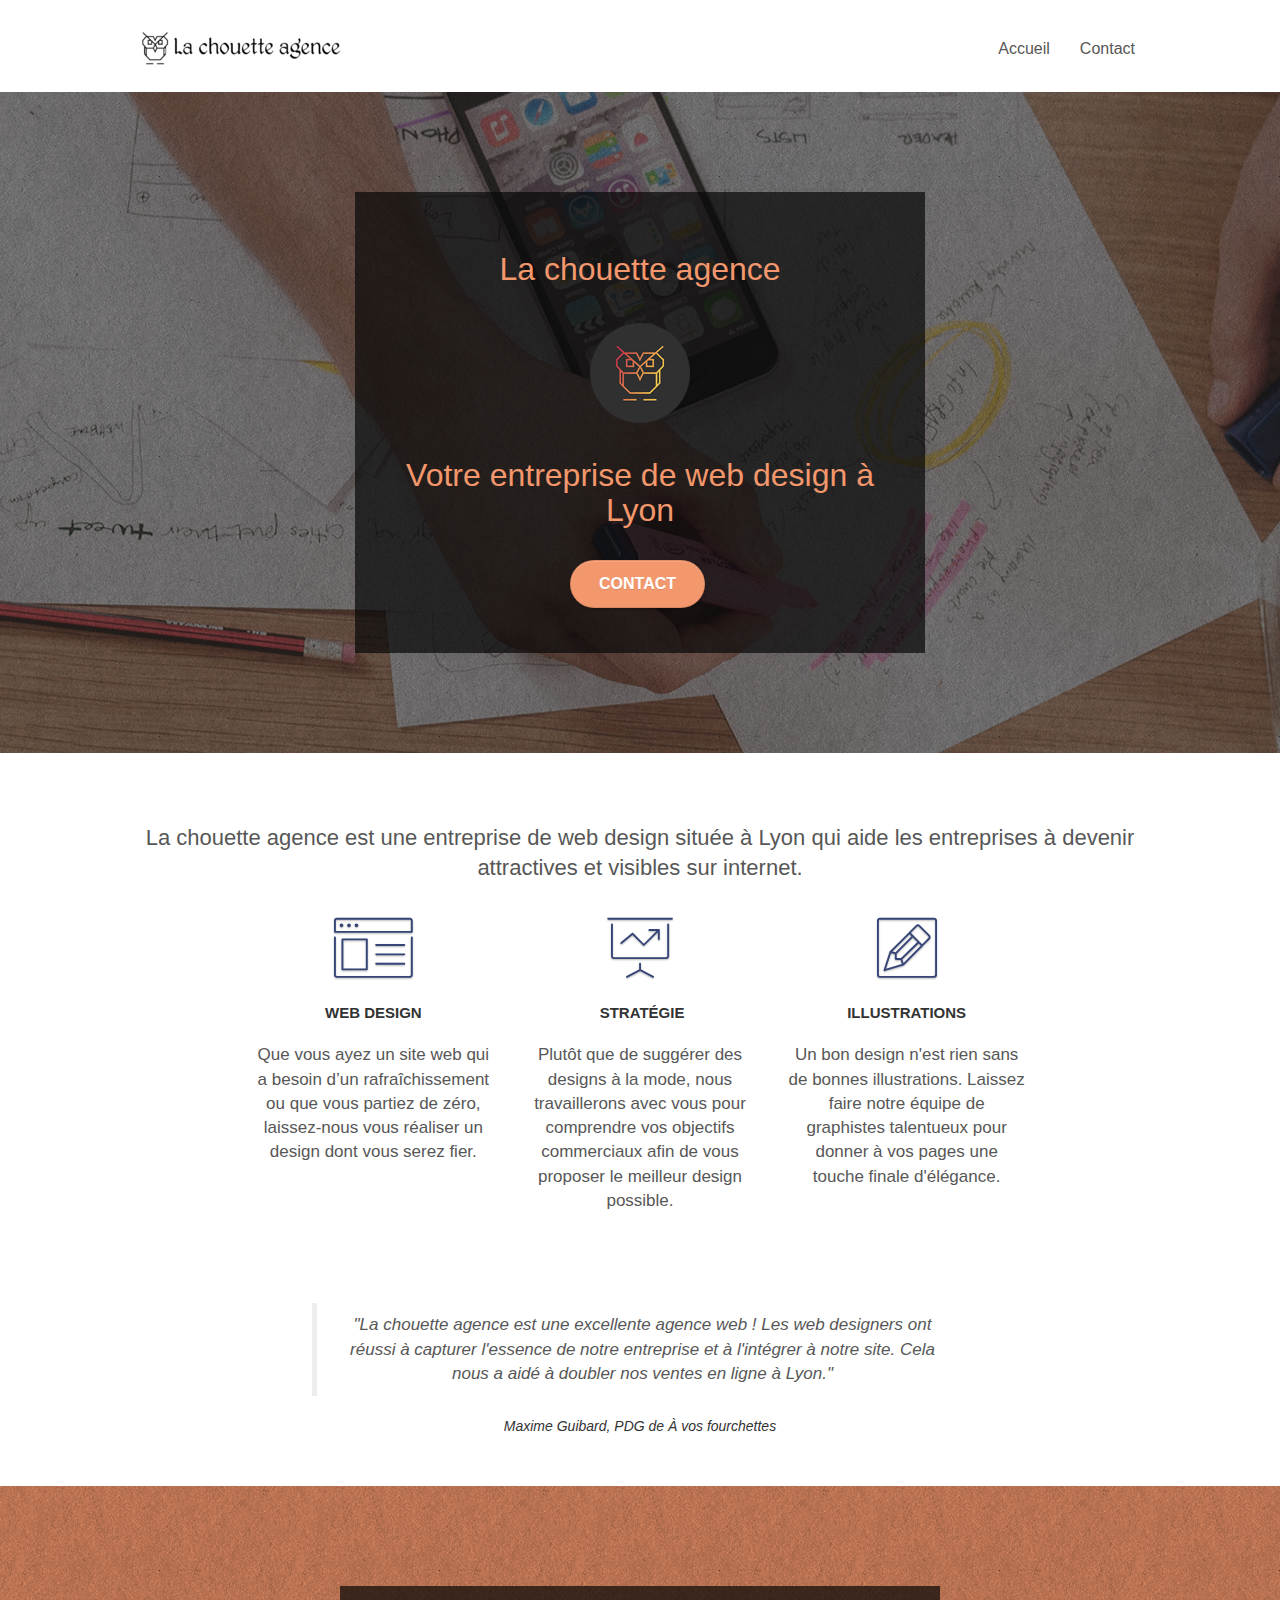
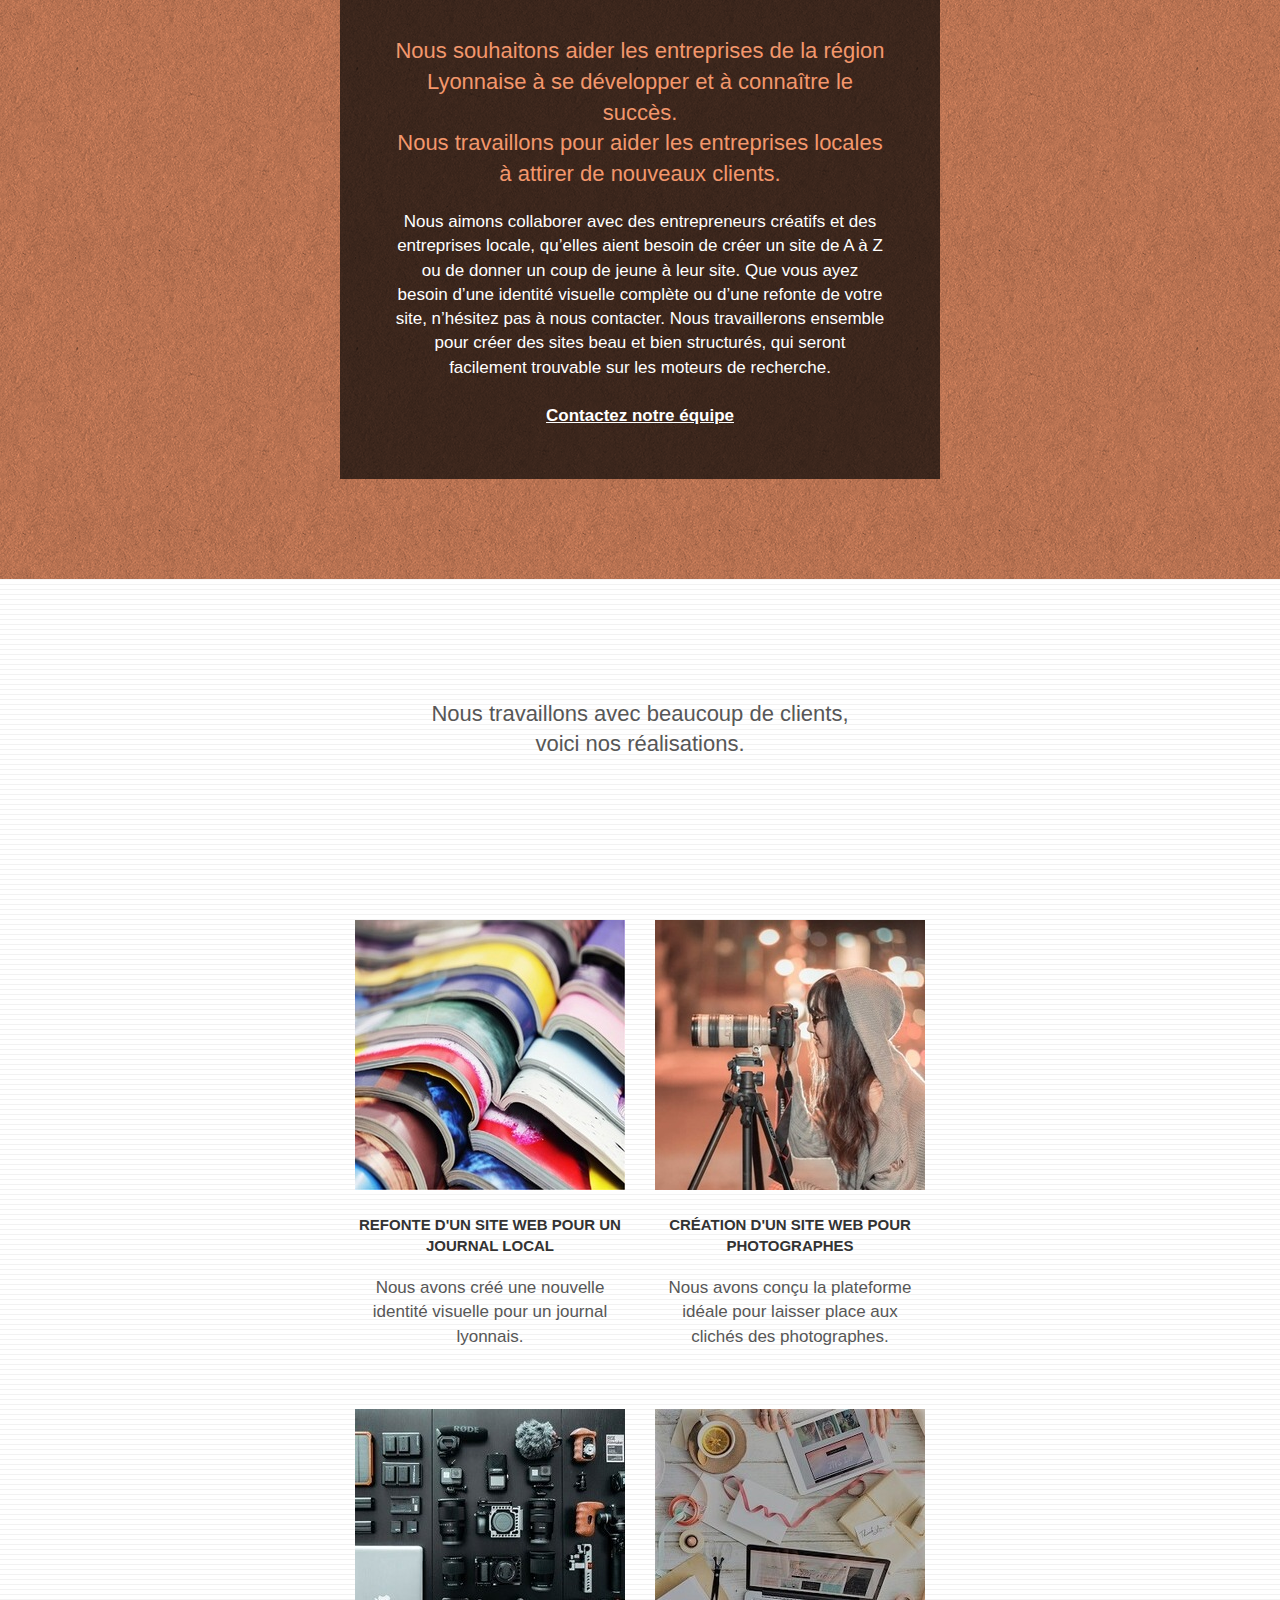
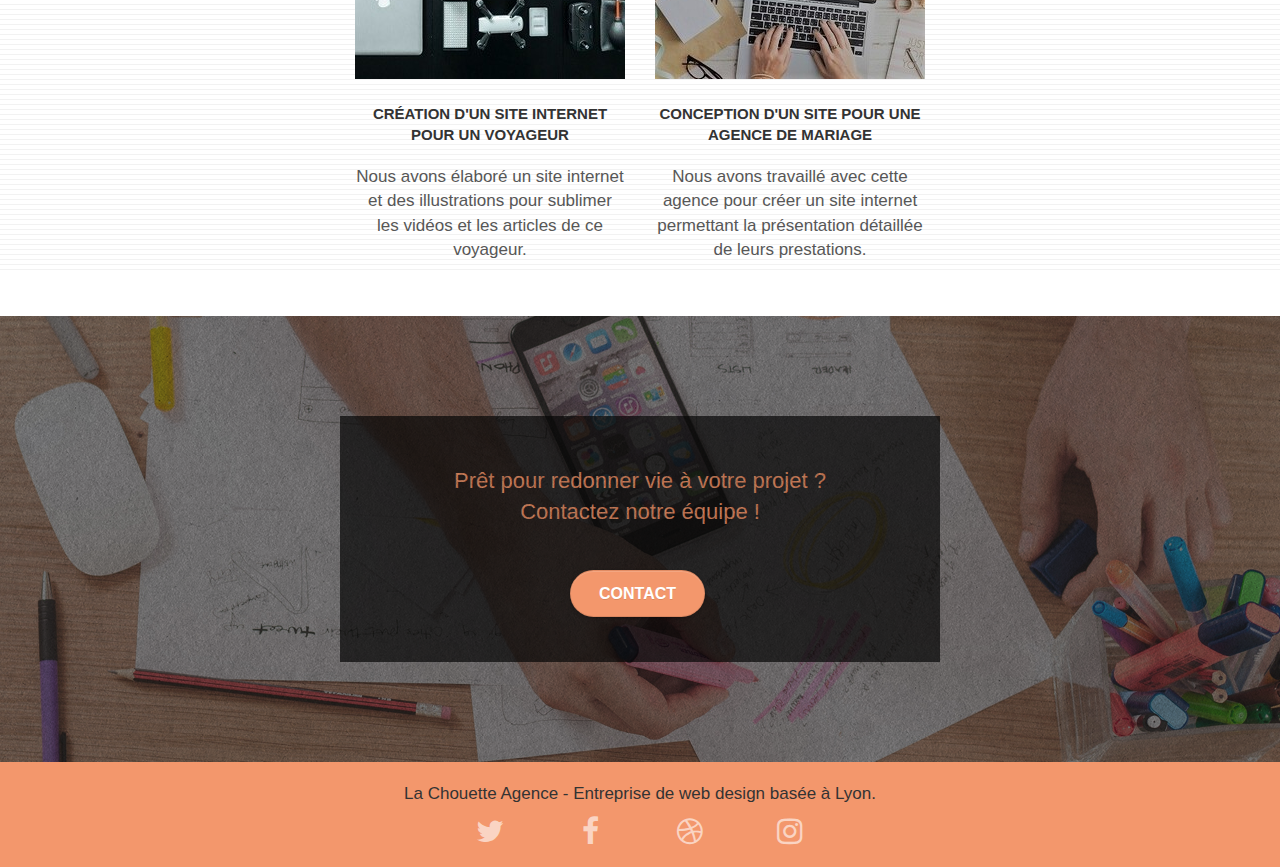
==== commit 07fb6915: "Version V 2.4 - version finale" ====
--- a/index.html
+++ b/index.html
@@ -1,7 +1,7 @@
 <!doctype html>
 <!-- Projet 4 La chouette agence
 Par Arnaud Ghali
-Version V 2.3 - version finale : modification SEO et ACCESSIBILITE -->
+Version V 2.4 - version finale : modification SEO et ACCESSIBILITE -->
 <!-- renseignement de l'atribut lang dans l'element html : fr - accessibilibté  et SEO -->
 <html lang="fr">
 <head>
@@ -227,7 +227,7 @@
 		<div class="row tight-width-whitespace portfolio-row">
 			<div class="col-sm-6">
 				<!-- changement format d'image, definition de largeur et hauteur, nom et renseignement attribut alt - SEO - ACCESSIBILITE -->
-				<a href="#" data-lightbox="img/magazines.jpg" data-gallery-id="gallery-1" data-caption="Refonte d'un site web pour un journal local" data-frame="snapshot-lb"><img src="img/magazines.jpg" alt="des magazines empilés" class="img-responsive portfolio-thumb" height="320" width="320"/></a>
+				<a href="#" data-lightbox="img/magazines.jpg" data-gallery-id="gallery-1" data-caption="Refonte d'un site web pour un journal local" data-frame="snapshot-lb"><img src="img/magazines.jpg" alt="des magazines empilés" class="img-responsive portfolio-thumb" height="270" width="270"/></a>
 				<h3 class="mg-md text-center">
 					Refonte d'un site web pour un journal local
 				</h3>
@@ -237,7 +237,7 @@
 			</div>
 			<div class="col-sm-6">
 				<!-- changement format d'image, definition de largeur et hauteur, nom et renseignement attribut alt - SEO - ACCESSIBILITE -->
-				<a href="#" data-lightbox="img/photographe.jpg" data-gallery-id="gallery-1" data-caption="Création d'un site web pour photographes" data-frame="snapshot-lb"><img src="img/photographe.jpg" class="img-responsive portfolio-thumb" alt="un photographe en action" height="320" width="320"/></a>
+				<a href="#" data-lightbox="img/photographe.jpg" data-gallery-id="gallery-1" data-caption="Création d'un site web pour photographes" data-frame="snapshot-lb"><img src="img/photographe.jpg" class="img-responsive portfolio-thumb" alt="un photographe en action" height="270" width="270"/></a>
 				<h3 class="mg-md text-center">
 					Création d'un site web pour photographes
 				</h3>
@@ -249,7 +249,7 @@
 		<div class="row tight-width-whitespace portfolio-row">
 			<div class="col-sm-6">
 				<!-- changement format d'image, definition de largeur et hauteur, nom et renseignement attribut alt - SEO - ACCESSIBILITE -->
-				<a href="#" data-lightbox="img/materiel-photo.jpg" data-gallery-id="gallery-1" data-caption="Création d'un site internet pour un voyageur" data-frame="snapshot-lb"><img src="img/materiel-photo.jpg" class="img-responsive portfolio-thumb" alt="matériels de photgraphie" height="320" width="320"/></a>
+				<a href="#" data-lightbox="img/materiel-photo.jpg" data-gallery-id="gallery-1" data-caption="Création d'un site internet pour un voyageur" data-frame="snapshot-lb"><img src="img/materiel-photo.jpg" class="img-responsive portfolio-thumb" alt="matériels de photgraphie" height="270" width="270"/></a>
 				<h3 class="mg-md text-center">
 					Création d'un site internet pour un voyageur
 				</h3>
@@ -259,7 +259,7 @@
 			</div>
 			<div class="col-sm-6">
 				<!-- changement format d'image, definition de largeur et hauteur, nom et renseignement attribut alt - SEO - ACCESSIBILITE -->
-				<a href="#" data-lightbox="img/travail-sur-bureau.jpg" data-gallery-id="gallery-1" data-caption="Conception d'un site pour une agence de mariage" data-frame="snapshot-lb"><img src="img/travail-sur-bureau.jpg" class="img-responsive portfolio-thumb" alt="Travail sur un bureau, conception" height="320" width="320"/></a>
+				<a href="#" data-lightbox="img/travail-sur-bureau.jpg" data-gallery-id="gallery-1" data-caption="Conception d'un site pour une agence de mariage" data-frame="snapshot-lb"><img src="img/travail-sur-bureau.jpg" class="img-responsive portfolio-thumb" alt="Travail sur un bureau, conception" height="270" width="270"/></a>
 				<h3 class="mg-md text-center">
 					Conception d'un site pour une agence de mariage
 				</h3>
